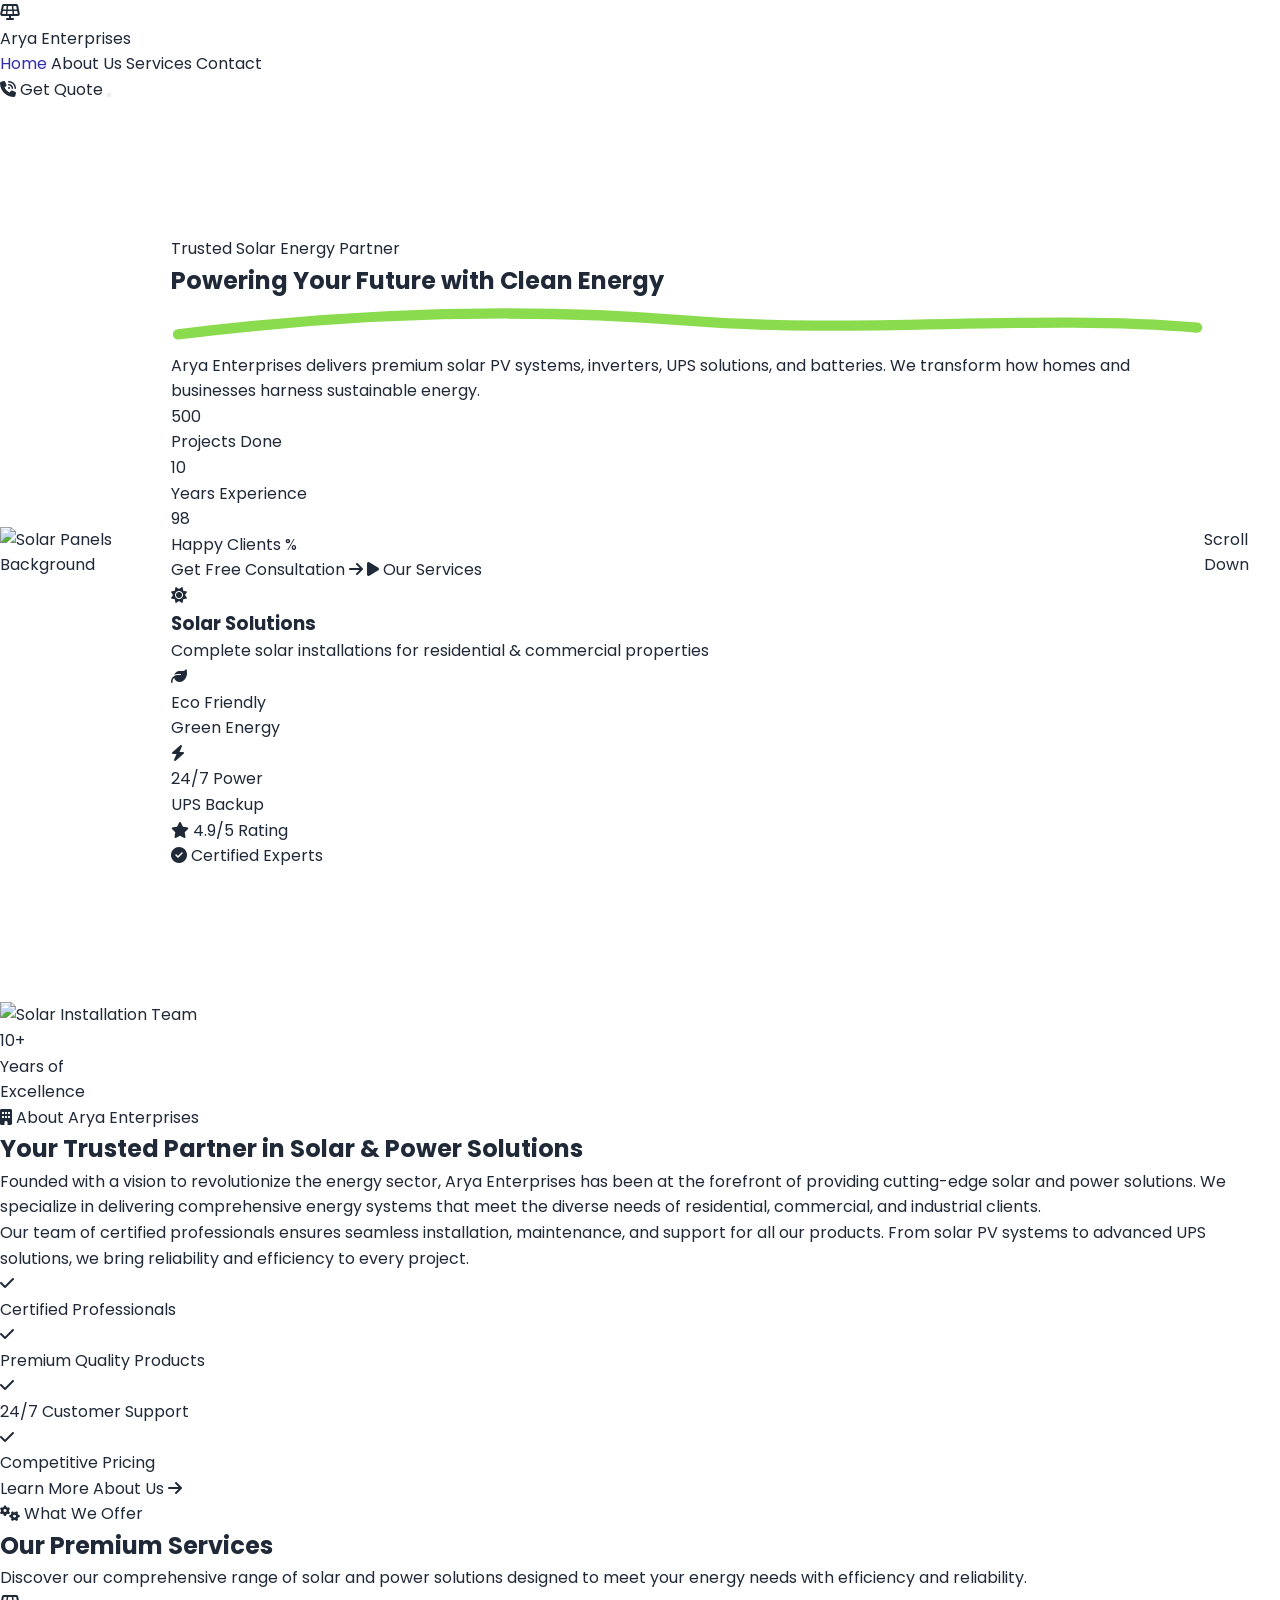
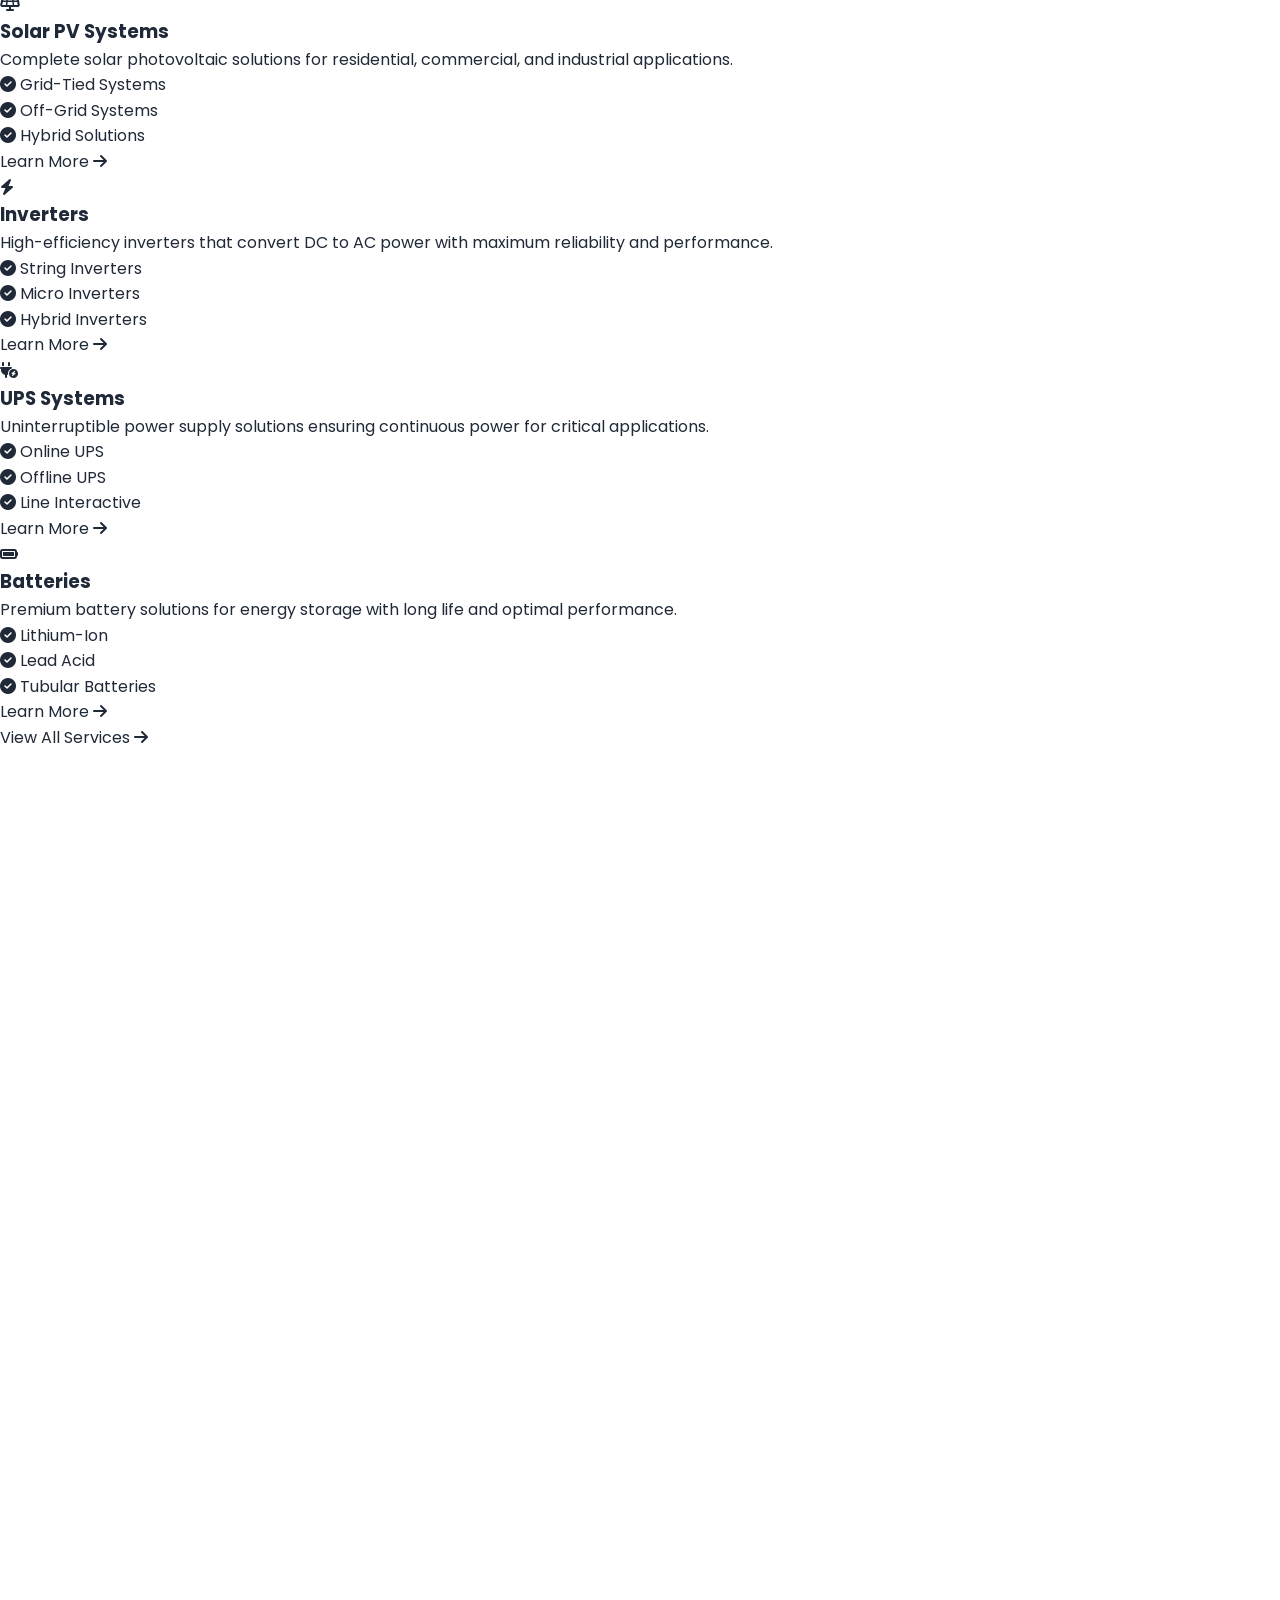
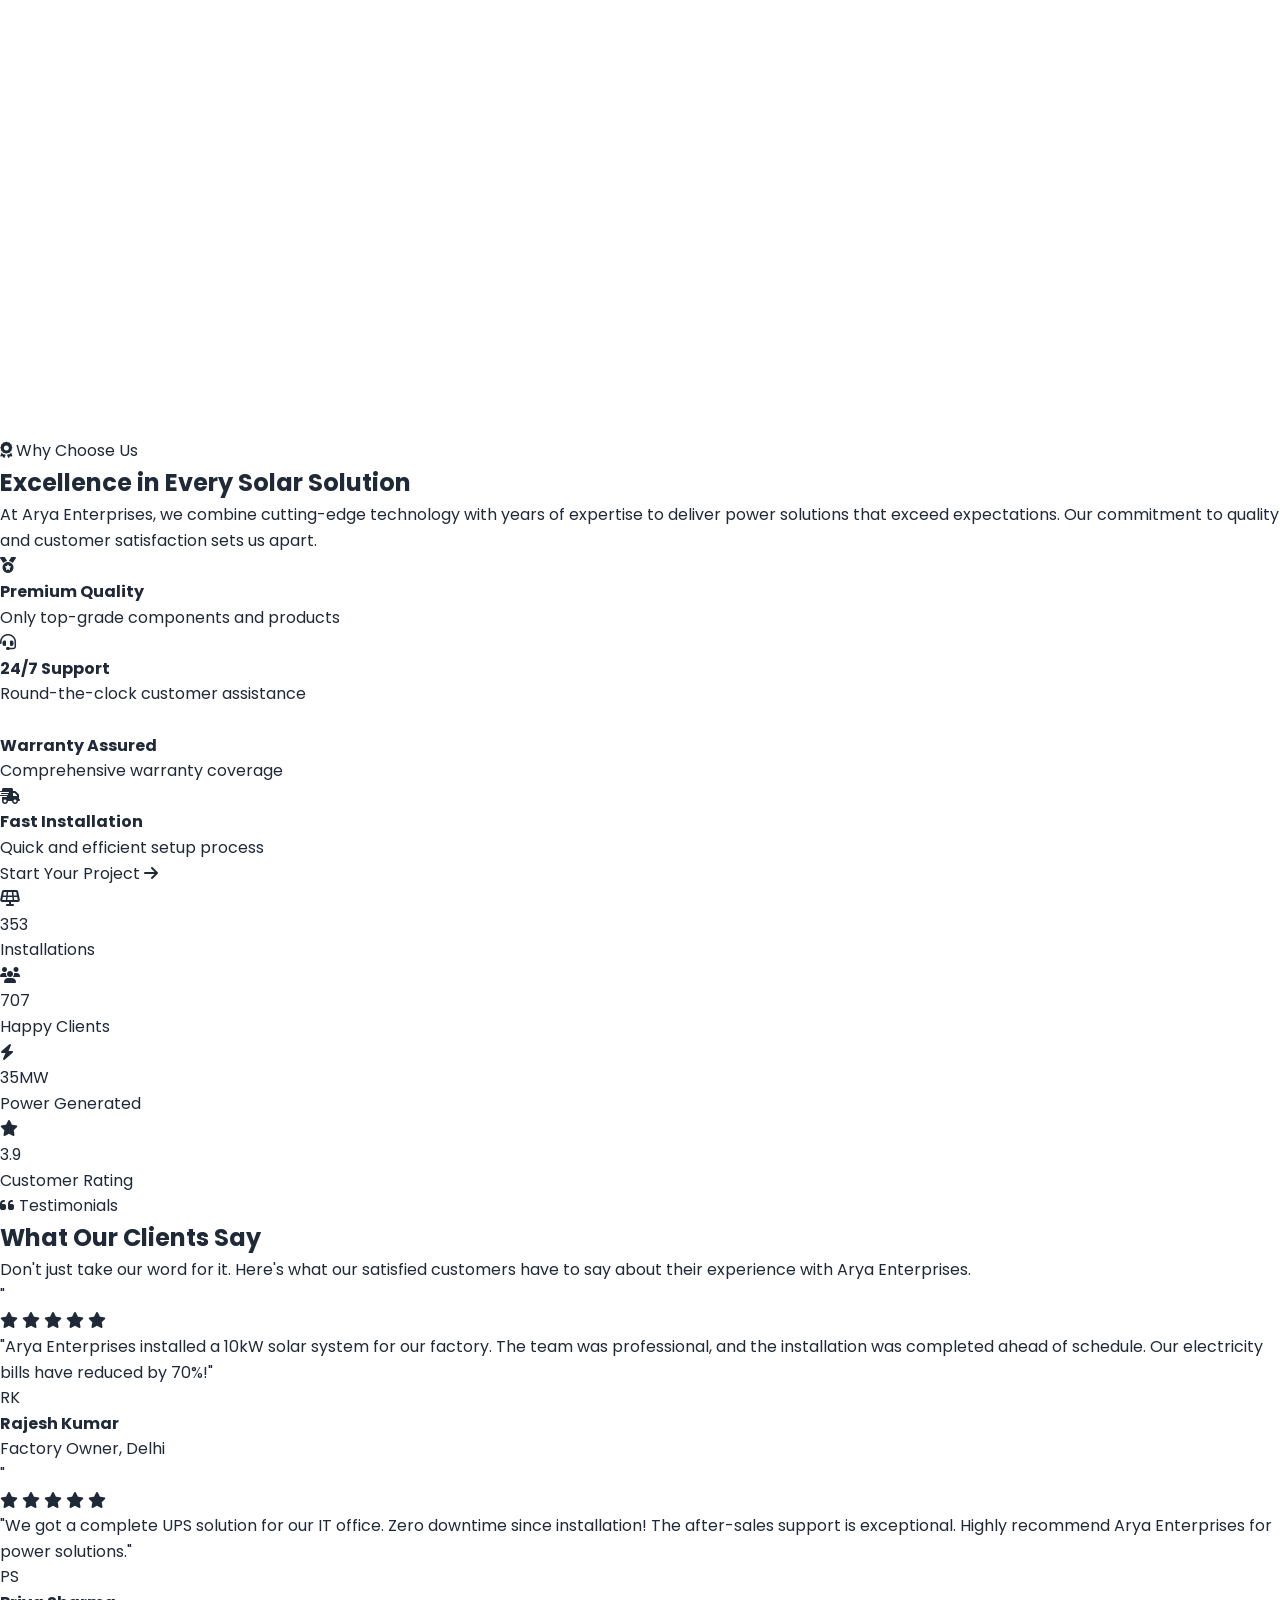
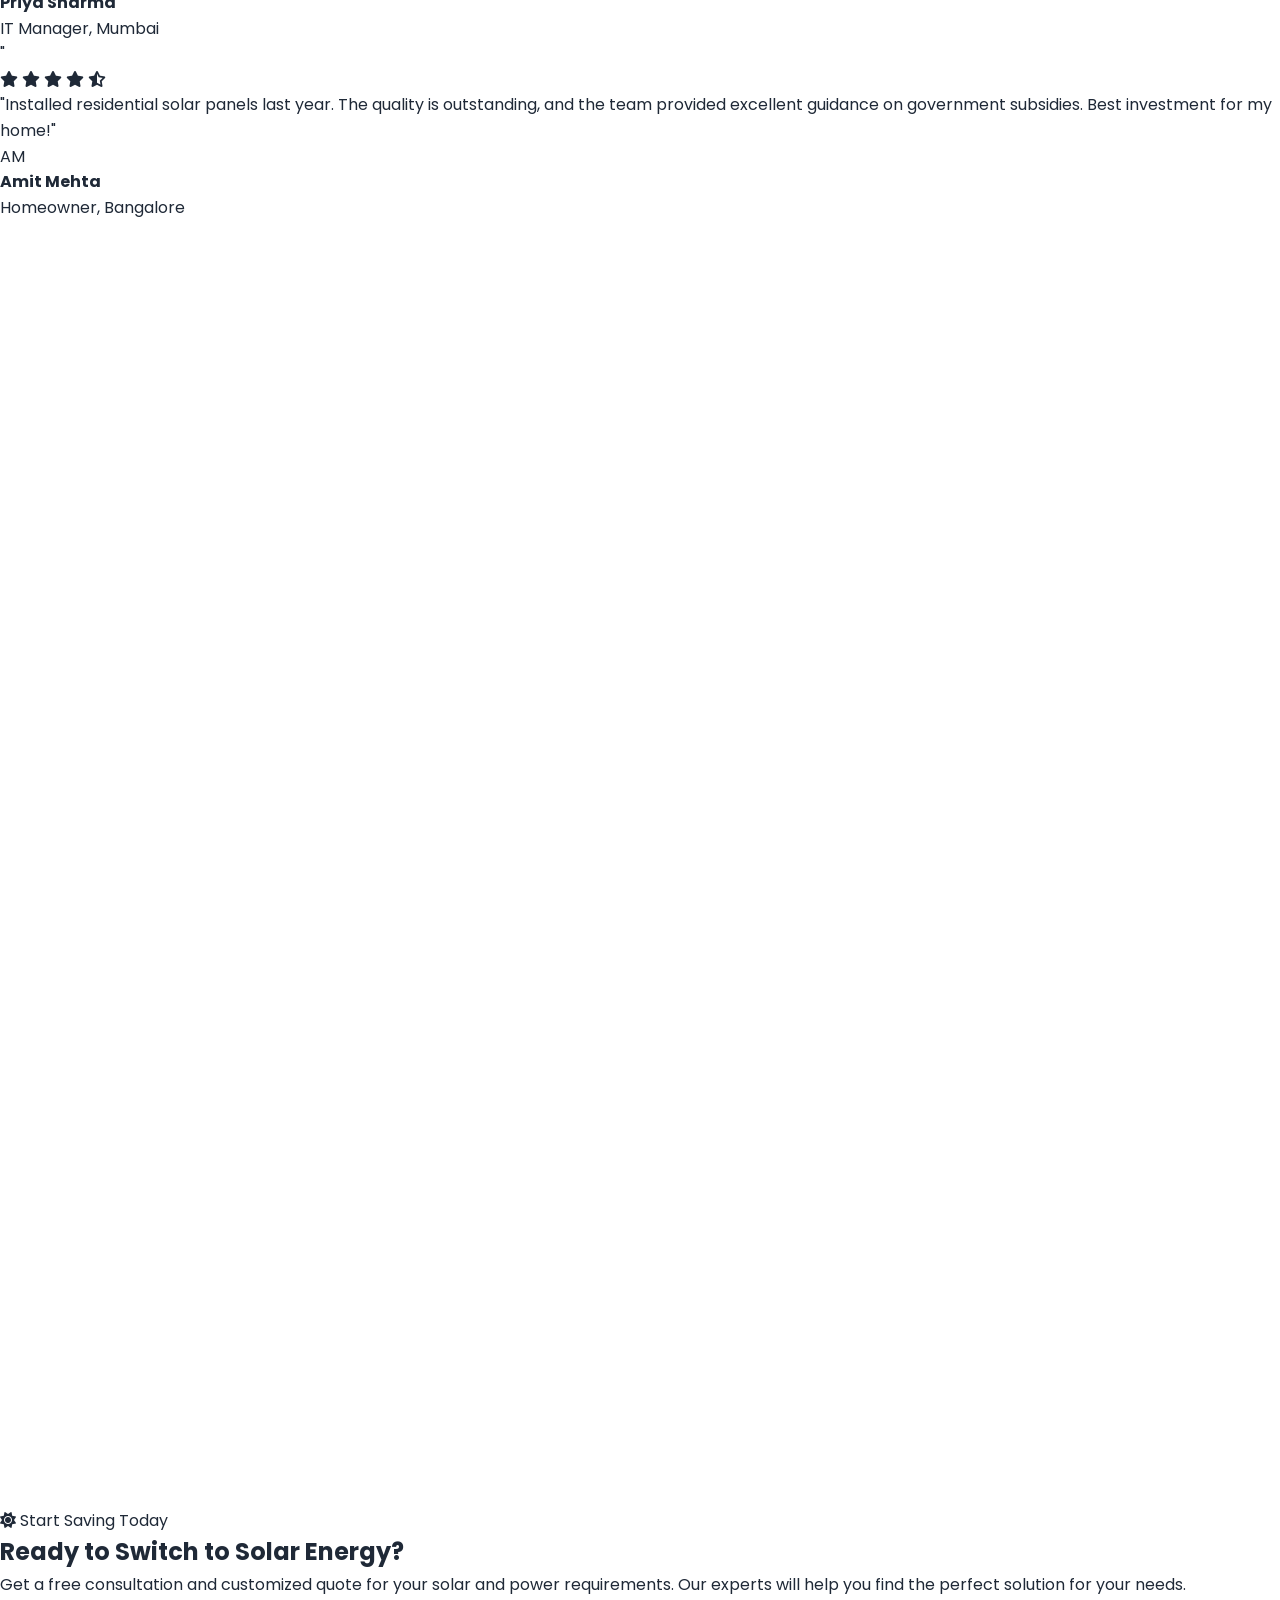
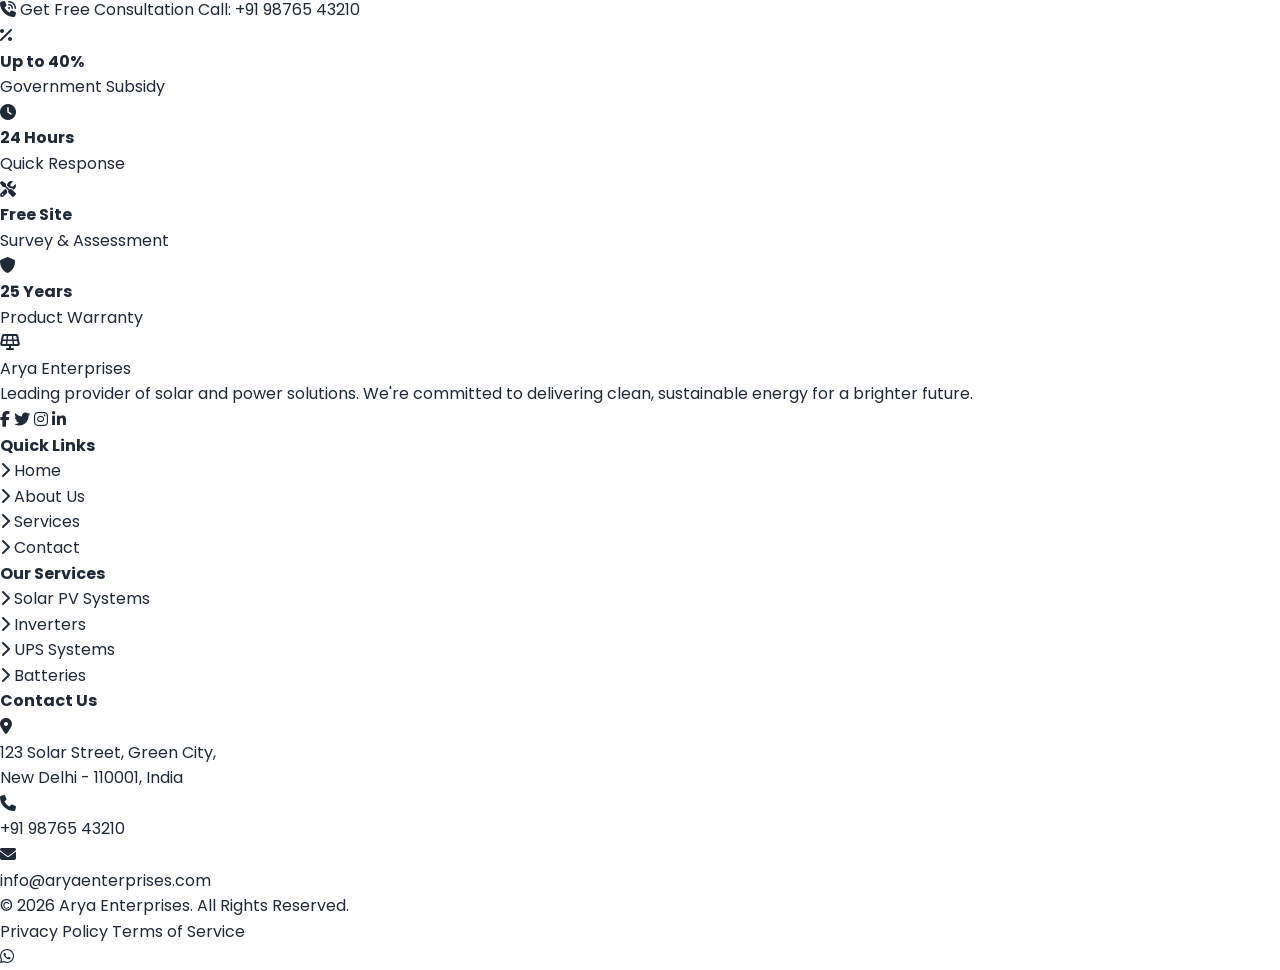
==== index.html @ efd7fea9 "first commit" ====
<!DOCTYPE html>
<html lang="en">
<head>
    <meta charset="UTF-8">
    <meta name="viewport" content="width=device-width, initial-scale=1.0">
    <meta name="description" content="Arya Enterprises - Leading provider of Solar PV Systems, Inverters, UPS Systems, and Batteries. Powering your future with clean energy solutions.">
    <meta name="keywords" content="Solar PV Systems, Inverters, UPS, Batteries, Solar Energy, Renewable Energy, Arya Enterprises">
    <meta name="author" content="Arya Enterprises">
    
    <title>Arya Enterprises | Solar & Power Solutions</title>
    
    <!-- Favicon -->
    <link rel="icon" type="image/png" href="data:image/svg+xml,<svg xmlns='http://www.w3.org/2000/svg' viewBox='0 0 100 100'><text y='.9em' font-size='90'>☀️</text></svg>">
    
    <!-- Google Fonts - Poppins -->
    <link rel="preconnect" href="https://fonts.googleapis.com">
    <link rel="preconnect" href="https://fonts.gstatic.com" crossorigin>
    <link href="https://fonts.googleapis.com/css2?family=Poppins:wght@300;400;500;600;700;800&display=swap" rel="stylesheet">
    
    <!-- Tailwind CSS CDN -->
    <script src="https://cdn.tailwindcss.com"></script>
    
    <!-- Tailwind Configuration -->
    <script>
        tailwind.config = {
            theme: {
                extend: {
                    colors: {
                        primary: {
                            DEFAULT: '#332cad',
                            dark: '#1b2779',
                            light: '#4a42c7'
                        },
                        secondary: {
                            DEFAULT: '#8adb4e',
                            dark: '#6bc235',
                            light: '#a5e872'
                        },
                        accent: {
                            DEFAULT: '#58a6cc',
                            dark: '#4089ad',
                            light: '#7bbfdf'
                        },
                        solar: {
                            yellow: '#fbbf24',
                            orange: '#f59e0b'
                        }
                    },
                    fontFamily: {
                        poppins: ['Poppins', 'sans-serif']
                    },
                    animation: {
                        'fade-in-up': 'fadeInUp 0.6s ease-out forwards',
                        'fade-in-down': 'fadeInDown 0.6s ease-out forwards',
                        'fade-in-left': 'fadeInLeft 0.6s ease-out forwards',
                        'fade-in-right': 'fadeInRight 0.6s ease-out forwards',
                        'pulse-slow': 'pulse 3s cubic-bezier(0.4, 0, 0.6, 1) infinite',
                        'float': 'float 3s ease-in-out infinite',
                        'glow': 'glow 2s ease-in-out infinite alternate'
                    }
                }
            }
        }
    </script>
    
    <!-- Font Awesome CDN -->
    <link rel="stylesheet" href="https://cdnjs.cloudflare.com/ajax/libs/font-awesome/6.5.1/css/all.min.css">
    
    <!-- Custom Styles -->
    <link rel="stylesheet" href="assets/css/style.css">
</head>
<body class="font-poppins bg-white text-gray-800 overflow-x-hidden">
    
    <!-- ========== PRELOADER ========== -->
    <div id="preloader" class="fixed inset-0 z-[9999] bg-white flex items-center justify-center transition-opacity duration-500">
        <div class="text-center">
            <div class="relative w-20 h-20 mx-auto mb-4">
                <div class="absolute inset-0 border-4 border-secondary/30 rounded-full"></div>
                <div class="absolute inset-0 border-4 border-primary border-t-transparent rounded-full animate-spin"></div>
                <i class="fa-solid fa-sun text-solar-yellow text-2xl absolute top-1/2 left-1/2 -translate-x-1/2 -translate-y-1/2 animate-pulse"></i>
            </div>
            <p class="text-primary font-semibold">Loading...</p>
        </div>
    </div>

    <!-- ========== NAVBAR ========== -->
    <nav id="navbar" class="fixed top-0 left-0 right-0 z-50 bg-white/95 backdrop-blur-md shadow-sm transition-all duration-300">
        <div class="max-w-7xl mx-auto px-4 sm:px-6 lg:px-8">
            <div class="flex items-center justify-between h-20">
                
                <!-- Logo -->
                <a href="index.html" class="flex items-center space-x-3 group">
                    <div class="relative w-12 h-12 bg-gradient-to-br from-primary via-accent to-secondary rounded-xl flex items-center justify-center transform group-hover:scale-105 transition-transform duration-300 shadow-lg">
                        <i class="fa-solid fa-solar-panel text-white text-xl"></i>
                        <div class="absolute -top-1 -right-1 w-4 h-4 bg-solar-yellow rounded-full animate-pulse"></div>
                    </div>
                    <div class="flex flex-col">
                        <span class="text-xl font-bold bg-gradient-to-r from-primary to-primary-dark bg-clip-text text-transparent">Arya</span>
                        <span class="text-xs font-medium text-accent -mt-1">Enterprises</span>
                    </div>
                </a>

                <!-- Desktop Menu -->
                <div class="hidden lg:flex items-center space-x-1">
                    <a href="index.html" class="nav-link active px-4 py-2 rounded-lg text-primary font-medium hover:bg-primary/5 transition-all duration-300 relative group">
                        Home
                        <span class="absolute bottom-0 left-1/2 -translate-x-1/2 w-1 h-1 bg-secondary rounded-full group-hover:w-8 transition-all duration-300"></span>
                    </a>
                    <a href="about.html" class="nav-link px-4 py-2 rounded-lg text-gray-600 font-medium hover:text-primary hover:bg-primary/5 transition-all duration-300 relative group">
                        About Us
                        <span class="absolute bottom-0 left-1/2 -translate-x-1/2 w-0 h-1 bg-secondary rounded-full group-hover:w-8 transition-all duration-300"></span>
                    </a>
                    <a href="services.html" class="nav-link px-4 py-2 rounded-lg text-gray-600 font-medium hover:text-primary hover:bg-primary/5 transition-all duration-300 relative group">
                        Services
                        <span class="absolute bottom-0 left-1/2 -translate-x-1/2 w-0 h-1 bg-secondary rounded-full group-hover:w-8 transition-all duration-300"></span>
                    </a>
                    <a href="contact.html" class="nav-link px-4 py-2 rounded-lg text-gray-600 font-medium hover:text-primary hover:bg-primary/5 transition-all duration-300 relative group">
                        Contact
                        <span class="absolute bottom-0 left-1/2 -translate-x-1/2 w-0 h-1 bg-secondary rounded-full group-hover:w-8 transition-all duration-300"></span>
                    </a>
                </div>

                <!-- CTA Button & Mobile Toggle -->
                <div class="flex items-center space-x-4">
                    <a href="contact.html" class="hidden sm:inline-flex items-center space-x-2 bg-gradient-to-r from-primary to-primary-dark text-white px-6 py-2.5 rounded-full font-medium hover:shadow-lg hover:shadow-primary/30 transform hover:-translate-y-0.5 transition-all duration-300">
                        <i class="fa-solid fa-phone-volume text-sm"></i>
                        <span>Get Quote</span>
                    </a>
                    
                    <!-- Mobile Menu Toggle -->
                    <button id="mobile-menu-btn" class="lg:hidden relative w-10 h-10 flex items-center justify-center rounded-lg bg-gray-100 hover:bg-primary/10 transition-colors duration-300" aria-label="Toggle Menu">
                        <div class="hamburger-icon w-6 h-5 flex flex-col justify-between">
                            <span class="w-full h-0.5 bg-primary rounded-full transform transition-all duration-300 origin-left"></span>
                            <span class="w-full h-0.5 bg-primary rounded-full transition-all duration-300"></span>
                            <span class="w-full h-0.5 bg-primary rounded-full transform transition-all duration-300 origin-left"></span>
                        </div>
                    </button>
                </div>
            </div>
        </div>

        <!-- Mobile Menu -->
        <div id="mobile-menu" class="lg:hidden hidden bg-white border-t border-gray-100 shadow-xl">
            <div class="max-w-7xl mx-auto px-4 py-6 space-y-2">
                <a href="index.html" class="flex items-center space-x-3 px-4 py-3 rounded-xl bg-primary/5 text-primary font-medium">
                    <i class="fa-solid fa-home w-5"></i>
                    <span>Home</span>
                </a>
                <a href="about.html" class="flex items-center space-x-3 px-4 py-3 rounded-xl text-gray-600 hover:bg-primary/5 hover:text-primary transition-colors duration-300">
                    <i class="fa-solid fa-building w-5"></i>
                    <span>About Us</span>
                </a>
                <a href="services.html" class="flex items-center space-x-3 px-4 py-3 rounded-xl text-gray-600 hover:bg-primary/5 hover:text-primary transition-colors duration-300">
                    <i class="fa-solid fa-cogs w-5"></i>
                    <span>Services</span>
                </a>
                <a href="contact.html" class="flex items-center space-x-3 px-4 py-3 rounded-xl text-gray-600 hover:bg-primary/5 hover:text-primary transition-colors duration-300">
                    <i class="fa-solid fa-envelope w-5"></i>
                    <span>Contact</span>
                </a>
                <div class="pt-4 border-t border-gray-100">
                    <a href="contact.html" class="flex items-center justify-center space-x-2 bg-gradient-to-r from-primary to-primary-dark text-white px-6 py-3 rounded-xl font-medium w-full">
                        <i class="fa-solid fa-phone-volume"></i>
                        <span>Get Free Quote</span>
                    </a>
                </div>
            </div>
        </div>
    </nav>

    <!-- ========== HERO SECTION ========== -->
    <section id="hero" class="relative min-h-screen flex items-center pt-20 overflow-hidden">
        <!-- Background Image with Overlay -->
        <div class="absolute inset-0 z-0">
            <img src="https://images.unsplash.com/photo-1509391366360-2e959784a276?ixlib=rb-4.0.3&auto=format&fit=crop&w=1920&q=80" 
                 alt="Solar Panels Background" 
                 class="w-full h-full object-cover">
            <div class="absolute inset-0 bg-gradient-to-r from-primary-dark/95 via-primary/85 to-transparent"></div>
            <div class="absolute inset-0 bg-gradient-to-t from-black/30 via-transparent to-transparent"></div>
        </div>

        <!-- Animated Particles -->
        <div class="absolute inset-0 z-0 overflow-hidden">
            <div class="particle particle-1"></div>
            <div class="particle particle-2"></div>
            <div class="particle particle-3"></div>
            <div class="particle particle-4"></div>
            <div class="particle particle-5"></div>
        </div>

        <!-- Content -->
        <div class="relative z-10 max-w-7xl mx-auto px-4 sm:px-6 lg:px-8 py-20">
            <div class="grid lg:grid-cols-2 gap-12 items-center">
                
                <!-- Left Content -->
                <div class="text-white space-y-8" data-animate="fade-in-left">
                    <div class="inline-flex items-center space-x-2 bg-white/10 backdrop-blur-sm border border-white/20 rounded-full px-4 py-2">
                        <span class="w-2 h-2 bg-secondary rounded-full animate-pulse"></span>
                        <span class="text-sm font-medium">Trusted Solar Energy Partner</span>
                    </div>
                    
                    <h1 class="text-4xl sm:text-5xl lg:text-6xl font-bold leading-tight">
                        Powering Your Future with
                        <span class="relative">
                            <span class="bg-gradient-to-r from-secondary to-solar-yellow bg-clip-text text-transparent">Clean Energy</span>
                            <svg class="absolute -bottom-2 left-0 w-full" viewBox="0 0 300 12" fill="none">
                                <path d="M2 10C50 4 100 2 150 6C200 10 250 4 298 8" stroke="#8adb4e" stroke-width="3" stroke-linecap="round"/>
                            </svg>
                        </span>
                    </h1>
                    
                    <p class="text-lg sm:text-xl text-gray-200 max-w-xl leading-relaxed">
                        Arya Enterprises delivers premium solar PV systems, inverters, UPS solutions, and batteries. We transform how homes and businesses harness sustainable energy.
                    </p>
                    
                    <!-- Stats -->
                    <div class="flex flex-wrap gap-8 py-4">
                        <div class="text-center">
                            <div class="text-3xl sm:text-4xl font-bold text-secondary" data-counter="500">0</div>
                            <div class="text-sm text-gray-300">Projects Done</div>
                        </div>
                        <div class="text-center">
                            <div class="text-3xl sm:text-4xl font-bold text-solar-yellow" data-counter="10">0</div>
                            <div class="text-sm text-gray-300">Years Experience</div>
                        </div>
                        <div class="text-center">
                            <div class="text-3xl sm:text-4xl font-bold text-accent-light" data-counter="98">0</div>
                            <div class="text-sm text-gray-300">Happy Clients %</div>
                        </div>
                    </div>
                    
                    <!-- CTA Buttons -->
                    <div class="flex flex-wrap gap-4">
                        <a href="contact.html" class="group inline-flex items-center space-x-3 bg-gradient-to-r from-secondary to-secondary-dark text-white px-8 py-4 rounded-full font-semibold hover:shadow-xl hover:shadow-secondary/30 transform hover:-translate-y-1 transition-all duration-300">
                            <span>Get Free Consultation</span>
                            <i class="fa-solid fa-arrow-right group-hover:translate-x-1 transition-transform duration-300"></i>
                        </a>
                        <a href="services.html" class="inline-flex items-center space-x-3 bg-white/10 backdrop-blur-sm border border-white/30 text-white px-8 py-4 rounded-full font-semibold hover:bg-white/20 transition-all duration-300">
                            <i class="fa-solid fa-play"></i>
                            <span>Our Services</span>
                        </a>
                    </div>
                </div>

                <!-- Right Content - Floating Cards -->
                <div class="hidden lg:block relative" data-animate="fade-in-right">
                    <div class="relative w-full h-[500px]">
                        <!-- Main Card -->
                        <div class="absolute top-1/2 left-1/2 -translate-x-1/2 -translate-y-1/2 w-72 bg-white/10 backdrop-blur-lg border border-white/20 rounded-3xl p-6 transform hover:scale-105 transition-transform duration-500 animate-float">
                            <div class="w-16 h-16 bg-gradient-to-br from-solar-yellow to-solar-orange rounded-2xl flex items-center justify-center mb-4 shadow-lg">
                                <i class="fa-solid fa-sun text-white text-2xl"></i>
                            </div>
                            <h3 class="text-white text-xl font-bold mb-2">Solar Solutions</h3>
                            <p class="text-gray-300 text-sm">Complete solar installations for residential & commercial properties</p>
                        </div>

                        <!-- Floating Element 1 -->
                        <div class="absolute top-10 right-0 bg-white rounded-2xl shadow-xl p-4 transform hover:scale-110 transition-transform duration-300" style="animation: float 4s ease-in-out infinite 0.5s;">
                            <div class="flex items-center space-x-3">
                                <div class="w-12 h-12 bg-secondary/10 rounded-xl flex items-center justify-center">
                                    <i class="fa-solid fa-leaf text-secondary text-xl"></i>
                                </div>
                                <div>
                                    <div class="text-sm font-bold text-gray-800">Eco Friendly</div>
                                    <div class="text-xs text-gray-500">Green Energy</div>
                                </div>
                            </div>
                        </div>

                        <!-- Floating Element 2 -->
                        <div class="absolute bottom-20 left-0 bg-white rounded-2xl shadow-xl p-4 transform hover:scale-110 transition-transform duration-300" style="animation: float 4s ease-in-out infinite 1s;">
                            <div class="flex items-center space-x-3">
                                <div class="w-12 h-12 bg-primary/10 rounded-xl flex items-center justify-center">
                                    <i class="fa-solid fa-bolt text-primary text-xl"></i>
                                </div>
                                <div>
                                    <div class="text-sm font-bold text-gray-800">24/7 Power</div>
                                    <div class="text-xs text-gray-500">UPS Backup</div>
                                </div>
                            </div>
                        </div>

                        <!-- Floating Element 3 -->
                        <div class="absolute top-32 left-10 bg-gradient-to-br from-accent to-accent-dark rounded-2xl shadow-xl p-4 text-white transform hover:scale-110 transition-transform duration-300" style="animation: float 4s ease-in-out infinite 1.5s;">
                            <div class="flex items-center space-x-2">
                                <i class="fa-solid fa-star text-solar-yellow"></i>
                                <span class="font-bold">4.9/5</span>
                                <span class="text-sm opacity-80">Rating</span>
                            </div>
                        </div>

                        <!-- Floating Element 4 -->
                        <div class="absolute bottom-10 right-10 bg-gradient-to-br from-primary to-primary-dark rounded-2xl shadow-xl p-4 text-white transform hover:scale-110 transition-transform duration-300" style="animation: float 4s ease-in-out infinite 2s;">
                            <div class="flex items-center space-x-2">
                                <i class="fa-solid fa-check-circle text-secondary"></i>
                                <span class="font-semibold text-sm">Certified Experts</span>
                            </div>
                        </div>
                    </div>
                </div>
            </div>
        </div>

        <!-- Scroll Indicator -->
        <div class="absolute bottom-8 left-1/2 -translate-x-1/2 z-10">
            <a href="#about-intro" class="flex flex-col items-center space-y-2 text-white/70 hover:text-white transition-colors duration-300">
                <span class="text-sm font-medium">Scroll Down</span>
                <div class="w-6 h-10 border-2 border-white/30 rounded-full flex justify-center pt-2">
                    <div class="w-1.5 h-3 bg-white rounded-full animate-bounce"></div>
                </div>
            </a>
        </div>
    </section>

    <!-- ========== ABOUT INTRO SECTION ========== -->
    <section id="about-intro" class="py-20 lg:py-32 bg-gradient-to-b from-gray-50 to-white relative overflow-hidden">
        <!-- Background Decoration -->
        <div class="absolute top-0 right-0 w-96 h-96 bg-secondary/5 rounded-full blur-3xl"></div>
        <div class="absolute bottom-0 left-0 w-96 h-96 bg-primary/5 rounded-full blur-3xl"></div>

        <div class="max-w-7xl mx-auto px-4 sm:px-6 lg:px-8 relative z-10">
            <div class="grid lg:grid-cols-2 gap-12 lg:gap-20 items-center">
                
                <!-- Left - Image -->
                <div class="relative" data-animate="fade-in-left">
                    <div class="relative rounded-3xl overflow-hidden shadow-2xl">
                        <img src="https://images.unsplash.com/photo-1497440001374-f26997328c1b?ixlib=rb-4.0.3&auto=format&fit=crop&w=800&q=80" 
                             alt="Solar Installation Team" 
                             class="w-full h-[400px] lg:h-[500px] object-cover">
                        <div class="absolute inset-0 bg-gradient-to-t from-primary-dark/50 to-transparent"></div>
                    </div>
                    
                    <!-- Experience Badge -->
                    <div class="absolute -bottom-6 -right-6 lg:bottom-10 lg:-right-10 bg-white rounded-2xl shadow-xl p-6 transform hover:scale-105 transition-transform duration-300">
                        <div class="text-center">
                            <div class="text-4xl lg:text-5xl font-bold bg-gradient-to-r from-primary to-accent bg-clip-text text-transparent">10+</div>
                            <div class="text-sm text-gray-600 font-medium">Years of<br>Excellence</div>
                        </div>
                    </div>

                    <!-- Decorative Element -->
                    <div class="absolute -top-6 -left-6 w-24 h-24 bg-secondary/20 rounded-2xl -z-10"></div>
                </div>

                <!-- Right - Content -->
                <div class="space-y-6" data-animate="fade-in-right">
                    <div class="inline-flex items-center space-x-2 bg-primary/10 rounded-full px-4 py-2">
                        <i class="fa-solid fa-building text-primary text-sm"></i>
                        <span class="text-primary font-semibold text-sm">About Arya Enterprises</span>
                    </div>

                    <h2 class="text-3xl sm:text-4xl lg:text-5xl font-bold text-gray-900 leading-tight">
                        Your Trusted Partner in 
                        <span class="text-primary">Solar & Power</span> Solutions
                    </h2>

                    <p class="text-lg text-gray-600 leading-relaxed">
                        Founded with a vision to revolutionize the energy sector, Arya Enterprises has been at the forefront of providing cutting-edge solar and power solutions. We specialize in delivering comprehensive energy systems that meet the diverse needs of residential, commercial, and industrial clients.
                    </p>

                    <p class="text-gray-600 leading-relaxed">
                        Our team of certified professionals ensures seamless installation, maintenance, and support for all our products. From solar PV systems to advanced UPS solutions, we bring reliability and efficiency to every project.
                    </p>

                    <!-- Features List -->
                    <div class="grid sm:grid-cols-2 gap-4 py-4">
                        <div class="flex items-center space-x-3">
                            <div class="w-10 h-10 bg-secondary/10 rounded-lg flex items-center justify-center flex-shrink-0">
                                <i class="fa-solid fa-check text-secondary"></i>
                            </div>
                            <span class="text-gray-700 font-medium">Certified Professionals</span>
                        </div>
                        <div class="flex items-center space-x-3">
                            <div class="w-10 h-10 bg-secondary/10 rounded-lg flex items-center justify-center flex-shrink-0">
                                <i class="fa-solid fa-check text-secondary"></i>
                            </div>
                            <span class="text-gray-700 font-medium">Premium Quality Products</span>
                        </div>
                        <div class="flex items-center space-x-3">
                            <div class="w-10 h-10 bg-secondary/10 rounded-lg flex items-center justify-center flex-shrink-0">
                                <i class="fa-solid fa-check text-secondary"></i>
                            </div>
                            <span class="text-gray-700 font-medium">24/7 Customer Support</span>
                        </div>
                        <div class="flex items-center space-x-3">
                            <div class="w-10 h-10 bg-secondary/10 rounded-lg flex items-center justify-center flex-shrink-0">
                                <i class="fa-solid fa-check text-secondary"></i>
                            </div>
                            <span class="text-gray-700 font-medium">Competitive Pricing</span>
                        </div>
                    </div>

                    <a href="about.html" class="inline-flex items-center space-x-2 text-primary font-semibold hover:text-primary-dark transition-colors duration-300 group">
                        <span>Learn More About Us</span>
                        <i class="fa-solid fa-arrow-right group-hover:translate-x-2 transition-transform duration-300"></i>
                    </a>
                </div>
            </div>
        </div>
    </section>

    <!-- ========== SERVICES SECTION ========== -->
    <section id="services" class="py-20 lg:py-32 bg-white relative overflow-hidden">
        <!-- Background Pattern -->
        <div class="absolute inset-0 opacity-5">
            <!-- <div class="absolute inset-0" style="background-image: url('data:image/svg+xml,<svg width=\"60\" height=\"60\" viewBox=\"0 0 60 60\" xmlns=\"http://www.w3.org/2000/svg\"><g fill=\"none\" fill-rule=\"evenodd\"><g fill=\"%23332cad\" fill-opacity=\"0.4\"><path d=\"M36 34v-4h-2v4h-4v2h4v4h2v-4h4v-2h-4zm0-30V0h-2v4h-4v2h4v4h2V6h4V4h-4zM6 34v-4H4v4H0v2h4v4h2v-4h4v-2H6zM6 4V0H4v4H0v2h4v4h2V6h4V4H6z\"/></g></g></svg>');"></div> -->
        </div>

        <div class="max-w-7xl mx-auto px-4 sm:px-6 lg:px-8 relative z-10">
            <!-- Section Header -->
            <div class="text-center max-w-3xl mx-auto mb-16" data-animate="fade-in-up">
                <div class="inline-flex items-center space-x-2 bg-accent/10 rounded-full px-4 py-2 mb-6">
                    <i class="fa-solid fa-cogs text-accent text-sm"></i>
                    <span class="text-accent font-semibold text-sm">What We Offer</span>
                </div>
                <h2 class="text-3xl sm:text-4xl lg:text-5xl font-bold text-gray-900 mb-6">
                    Our Premium <span class="text-primary">Services</span>
                </h2>
                <p class="text-lg text-gray-600">
                    Discover our comprehensive range of solar and power solutions designed to meet your energy needs with efficiency and reliability.
                </p>
            </div>

            <!-- Services Grid -->
            <div class="grid sm:grid-cols-2 lg:grid-cols-4 gap-8">
                
                <!-- Service Card 1 - Solar PV Systems -->
                <div class="service-card group bg-white rounded-3xl shadow-lg hover:shadow-2xl p-8 border border-gray-100 hover:border-primary/20 transition-all duration-500 relative overflow-hidden" data-animate="fade-in-up" data-delay="100">
                    <div class="absolute top-0 right-0 w-32 h-32 bg-gradient-to-br from-solar-yellow/20 to-solar-orange/10 rounded-full blur-2xl opacity-0 group-hover:opacity-100 transition-opacity duration-500 -translate-y-1/2 translate-x-1/2"></div>
                    
                    <div class="relative">
                        <div class="w-16 h-16 bg-gradient-to-br from-solar-yellow to-solar-orange rounded-2xl flex items-center justify-center mb-6 shadow-lg group-hover:scale-110 group-hover:rotate-3 transition-transform duration-300">
                            <i class="fa-solid fa-solar-panel text-white text-2xl"></i>
                        </div>
                        
                        <h3 class="text-xl font-bold text-gray-900 mb-3 group-hover:text-primary transition-colors duration-300">Solar PV Systems</h3>
                        
                        <p class="text-gray-600 mb-6 leading-relaxed">
                            Complete solar photovoltaic solutions for residential, commercial, and industrial applications.
                        </p>
                        
                        <ul class="space-y-2 mb-6">
                            <li class="flex items-center space-x-2 text-sm text-gray-600">
                                <i class="fa-solid fa-circle-check text-secondary"></i>
                                <span>Grid-Tied Systems</span>
                            </li>
                            <li class="flex items-center space-x-2 text-sm text-gray-600">
                                <i class="fa-solid fa-circle-check text-secondary"></i>
                                <span>Off-Grid Systems</span>
                            </li>
                            <li class="flex items-center space-x-2 text-sm text-gray-600">
                                <i class="fa-solid fa-circle-check text-secondary"></i>
                                <span>Hybrid Solutions</span>
                            </li>
                        </ul>

                        <a href="services.html" class="inline-flex items-center space-x-2 text-primary font-semibold group/link">
                            <span>Learn More</span>
                            <i class="fa-solid fa-arrow-right text-sm group-hover/link:translate-x-1 transition-transform duration-300"></i>
                        </a>
                    </div>
                </div>

                <!-- Service Card 2 - Inverters -->
                <div class="service-card group bg-white rounded-3xl shadow-lg hover:shadow-2xl p-8 border border-gray-100 hover:border-primary/20 transition-all duration-500 relative overflow-hidden" data-animate="fade-in-up" data-delay="200">
                    <div class="absolute top-0 right-0 w-32 h-32 bg-gradient-to-br from-primary/20 to-accent/10 rounded-full blur-2xl opacity-0 group-hover:opacity-100 transition-opacity duration-500 -translate-y-1/2 translate-x-1/2"></div>
                    
                    <div class="relative">
                        <div class="w-16 h-16 bg-gradient-to-br from-primary to-primary-dark rounded-2xl flex items-center justify-center mb-6 shadow-lg group-hover:scale-110 group-hover:rotate-3 transition-transform duration-300">
                            <i class="fa-solid fa-bolt text-white text-2xl"></i>
                        </div>
                        
                        <h3 class="text-xl font-bold text-gray-900 mb-3 group-hover:text-primary transition-colors duration-300">Inverters</h3>
                        
                        <p class="text-gray-600 mb-6 leading-relaxed">
                            High-efficiency inverters that convert DC to AC power with maximum reliability and performance.
                        </p>
                        
                        <ul class="space-y-2 mb-6">
                            <li class="flex items-center space-x-2 text-sm text-gray-600">
                                <i class="fa-solid fa-circle-check text-secondary"></i>
                                <span>String Inverters</span>
                            </li>
                            <li class="flex items-center space-x-2 text-sm text-gray-600">
                                <i class="fa-solid fa-circle-check text-secondary"></i>
                                <span>Micro Inverters</span>
                            </li>
                            <li class="flex items-center space-x-2 text-sm text-gray-600">
                                <i class="fa-solid fa-circle-check text-secondary"></i>
                                <span>Hybrid Inverters</span>
                            </li>
                        </ul>

                        <a href="services.html" class="inline-flex items-center space-x-2 text-primary font-semibold group/link">
                            <span>Learn More</span>
                            <i class="fa-solid fa-arrow-right text-sm group-hover/link:translate-x-1 transition-transform duration-300"></i>
                        </a>
                    </div>
                </div>

                <!-- Service Card 3 - UPS Systems -->
                <div class="service-card group bg-white rounded-3xl shadow-lg hover:shadow-2xl p-8 border border-gray-100 hover:border-primary/20 transition-all duration-500 relative overflow-hidden" data-animate="fade-in-up" data-delay="300">
                    <div class="absolute top-0 right-0 w-32 h-32 bg-gradient-to-br from-secondary/20 to-secondary-dark/10 rounded-full blur-2xl opacity-0 group-hover:opacity-100 transition-opacity duration-500 -translate-y-1/2 translate-x-1/2"></div>
                    
                    <div class="relative">
                        <div class="w-16 h-16 bg-gradient-to-br from-secondary to-secondary-dark rounded-2xl flex items-center justify-center mb-6 shadow-lg group-hover:scale-110 group-hover:rotate-3 transition-transform duration-300">
                            <i class="fa-solid fa-plug-circle-bolt text-white text-2xl"></i>
                        </div>
                        
                        <h3 class="text-xl font-bold text-gray-900 mb-3 group-hover:text-primary transition-colors duration-300">UPS Systems</h3>
                        
                        <p class="text-gray-600 mb-6 leading-relaxed">
                            Uninterruptible power supply solutions ensuring continuous power for critical applications.
                        </p>
                        
                        <ul class="space-y-2 mb-6">
                            <li class="flex items-center space-x-2 text-sm text-gray-600">
                                <i class="fa-solid fa-circle-check text-secondary"></i>
                                <span>Online UPS</span>
                            </li>
                            <li class="flex items-center space-x-2 text-sm text-gray-600">
                                <i class="fa-solid fa-circle-check text-secondary"></i>
                                <span>Offline UPS</span>
                            </li>
                            <li class="flex items-center space-x-2 text-sm text-gray-600">
                                <i class="fa-solid fa-circle-check text-secondary"></i>
                                <span>Line Interactive</span>
                            </li>
                        </ul>

                        <a href="services.html" class="inline-flex items-center space-x-2 text-primary font-semibold group/link">
                            <span>Learn More</span>
                            <i class="fa-solid fa-arrow-right text-sm group-hover/link:translate-x-1 transition-transform duration-300"></i>
                        </a>
                    </div>
                </div>

                <!-- Service Card 4 - Batteries -->
                <div class="service-card group bg-white rounded-3xl shadow-lg hover:shadow-2xl p-8 border border-gray-100 hover:border-primary/20 transition-all duration-500 relative overflow-hidden" data-animate="fade-in-up" data-delay="400">
                    <div class="absolute top-0 right-0 w-32 h-32 bg-gradient-to-br from-accent/20 to-accent-dark/10 rounded-full blur-2xl opacity-0 group-hover:opacity-100 transition-opacity duration-500 -translate-y-1/2 translate-x-1/2"></div>
                    
                    <div class="relative">
                        <div class="w-16 h-16 bg-gradient-to-br from-accent to-accent-dark rounded-2xl flex items-center justify-center mb-6 shadow-lg group-hover:scale-110 group-hover:rotate-3 transition-transform duration-300">
                            <i class="fa-solid fa-battery-full text-white text-2xl"></i>
                        </div>
                        
                        <h3 class="text-xl font-bold text-gray-900 mb-3 group-hover:text-primary transition-colors duration-300">Batteries</h3>
                        
                        <p class="text-gray-600 mb-6 leading-relaxed">
                            Premium battery solutions for energy storage with long life and optimal performance.
                        </p>
                        
                        <ul class="space-y-2 mb-6">
                            <li class="flex items-center space-x-2 text-sm text-gray-600">
                                <i class="fa-solid fa-circle-check text-secondary"></i>
                                <span>Lithium-Ion</span>
                            </li>
                            <li class="flex items-center space-x-2 text-sm text-gray-600">
                                <i class="fa-solid fa-circle-check text-secondary"></i>
                                <span>Lead Acid</span>
                            </li>
                            <li class="flex items-center space-x-2 text-sm text-gray-600">
                                <i class="fa-solid fa-circle-check text-secondary"></i>
                                <span>Tubular Batteries</span>
                            </li>
                        </ul>

                        <a href="services.html" class="inline-flex items-center space-x-2 text-primary font-semibold group/link">
                            <span>Learn More</span>
                            <i class="fa-solid fa-arrow-right text-sm group-hover/link:translate-x-1 transition-transform duration-300"></i>
                        </a>
                    </div>
                </div>
            </div>

            <!-- View All Services CTA -->
            <div class="text-center mt-12" data-animate="fade-in-up">
                <a href="services.html" class="inline-flex items-center space-x-3 bg-gradient-to-r from-primary to-primary-dark text-white px-8 py-4 rounded-full font-semibold hover:shadow-xl hover:shadow-primary/30 transform hover:-translate-y-1 transition-all duration-300">
                    <span>View All Services</span>
                    <i class="fa-solid fa-arrow-right"></i>
                </a>
            </div>
        </div>
    </section>

    <!-- ========== WHY CHOOSE US SECTION ========== -->
    <section id="why-choose-us" class="py-20 lg:py-32 bg-gradient-to-br from-primary-dark via-primary to-accent relative overflow-hidden">
        <!-- Background Elements -->
        <div class="absolute inset-0 opacity-10">
            <div class="absolute top-20 left-10 w-64 h-64 bg-white rounded-full blur-3xl"></div>
            <div class="absolute bottom-20 right-10 w-96 h-96 bg-secondary rounded-full blur-3xl"></div>
        </div>

        <!-- Animated Lines -->
        <div class="absolute inset-0 overflow-hidden opacity-20">
            <svg class="absolute top-0 left-0 w-full h-full" viewBox="0 0 100 100" preserveAspectRatio="none">
                <path d="M0,50 Q25,30 50,50 T100,50" stroke="white" stroke-width="0.5" fill="none" class="animate-pulse"/>
                <path d="M0,60 Q25,40 50,60 T100,60" stroke="white" stroke-width="0.3" fill="none" class="animate-pulse"/>
            </svg>
        </div>

        <div class="max-w-7xl mx-auto px-4 sm:px-6 lg:px-8 relative z-10">
            <div class="grid lg:grid-cols-2 gap-12 lg:gap-20 items-center">
                
                <!-- Left Content -->
                <div class="text-white space-y-8" data-animate="fade-in-left">
                    <div class="inline-flex items-center space-x-2 bg-white/10 backdrop-blur-sm border border-white/20 rounded-full px-4 py-2">
                        <i class="fa-solid fa-award text-solar-yellow text-sm"></i>
                        <span class="font-semibold text-sm">Why Choose Us</span>
                    </div>

                    <h2 class="text-3xl sm:text-4xl lg:text-5xl font-bold leading-tight">
                        Excellence in Every
                        <span class="text-secondary"> Solar Solution</span>
                    </h2>

                    <p class="text-lg text-gray-200 leading-relaxed">
                        At Arya Enterprises, we combine cutting-edge technology with years of expertise to deliver power solutions that exceed expectations. Our commitment to quality and customer satisfaction sets us apart.
                    </p>

                    <!-- Features Grid -->
                    <div class="grid sm:grid-cols-2 gap-6">
                        <div class="flex items-start space-x-4">
                            <div class="w-12 h-12 bg-secondary/20 rounded-xl flex items-center justify-center flex-shrink-0">
                                <i class="fa-solid fa-medal text-secondary text-xl"></i>
                            </div>
                            <div>
                                <h4 class="font-bold text-lg mb-1">Premium Quality</h4>
                                <p class="text-gray-300 text-sm">Only top-grade components and products</p>
                            </div>
                        </div>

                        <div class="flex items-start space-x-4">
                            <div class="w-12 h-12 bg-solar-yellow/20 rounded-xl flex items-center justify-center flex-shrink-0">
                                <i class="fa-solid fa-headset text-solar-yellow text-xl"></i>
                            </div>
                            <div>
                                <h4 class="font-bold text-lg mb-1">24/7 Support</h4>
                                <p class="text-gray-300 text-sm">Round-the-clock customer assistance</p>
                            </div>
                        </div>

                        <div class="flex items-start space-x-4">
                            <div class="w-12 h-12 bg-accent-light/20 rounded-xl flex items-center justify-center flex-shrink-0">
                                <i class="fa-solid fa-shield-check text-accent-light text-xl"></i>
                            </div>
                            <div>
                                <h4 class="font-bold text-lg mb-1">Warranty Assured</h4>
                                <p class="text-gray-300 text-sm">Comprehensive warranty coverage</p>
                            </div>
                        </div>

                        <div class="flex items-start space-x-4">
                            <div class="w-12 h-12 bg-white/20 rounded-xl flex items-center justify-center flex-shrink-0">
                                <i class="fa-solid fa-truck-fast text-white text-xl"></i>
                            </div>
                            <div>
                                <h4 class="font-bold text-lg mb-1">Fast Installation</h4>
                                <p class="text-gray-300 text-sm">Quick and efficient setup process</p>
                            </div>
                        </div>
                    </div>

                    <a href="contact.html" class="inline-flex items-center space-x-3 bg-white text-primary px-8 py-4 rounded-full font-semibold hover:bg-secondary hover:text-white hover:shadow-xl transform hover:-translate-y-1 transition-all duration-300">
                        <span>Start Your Project</span>
                        <i class="fa-solid fa-arrow-right"></i>
                    </a>
                </div>

                <!-- Right - Stats Cards -->
                <div class="grid grid-cols-2 gap-6" data-animate="fade-in-right">
                    <div class="bg-white/10 backdrop-blur-lg border border-white/20 rounded-3xl p-6 text-center transform hover:scale-105 transition-transform duration-300">
                        <div class="w-16 h-16 bg-solar-yellow/20 rounded-2xl flex items-center justify-center mx-auto mb-4">
                            <i class="fa-solid fa-solar-panel text-solar-yellow text-2xl"></i>
                        </div>
                        <div class="text-4xl font-bold text-white mb-2" data-counter="500">0</div>
                        <div class="text-gray-300 font-medium">Installations</div>
                    </div>

                    <div class="bg-white/10 backdrop-blur-lg border border-white/20 rounded-3xl p-6 text-center transform hover:scale-105 transition-transform duration-300 mt-8">
                        <div class="w-16 h-16 bg-secondary/20 rounded-2xl flex items-center justify-center mx-auto mb-4">
                            <i class="fa-solid fa-users text-secondary text-2xl"></i>
                        </div>
                        <div class="text-4xl font-bold text-white mb-2" data-counter="1000">0</div>
                        <div class="text-gray-300 font-medium">Happy Clients</div>
                    </div>

                    <div class="bg-white/10 backdrop-blur-lg border border-white/20 rounded-3xl p-6 text-center transform hover:scale-105 transition-transform duration-300">
                        <div class="w-16 h-16 bg-accent-light/20 rounded-2xl flex items-center justify-center mx-auto mb-4">
                            <i class="fa-solid fa-bolt text-accent-light text-2xl"></i>
                        </div>
                        <div class="text-4xl font-bold text-white mb-2"><span data-counter="50">0</span>MW</div>
                        <div class="text-gray-300 font-medium">Power Generated</div>
                    </div>

                    <div class="bg-white/10 backdrop-blur-lg border border-white/20 rounded-3xl p-6 text-center transform hover:scale-105 transition-transform duration-300 mt-8">
                        <div class="w-16 h-16 bg-white/20 rounded-2xl flex items-center justify-center mx-auto mb-4">
                            <i class="fa-solid fa-star text-white text-2xl"></i>
                        </div>
                        <div class="text-4xl font-bold text-white mb-2"><span data-counter="4">0</span>.9</div>
                        <div class="text-gray-300 font-medium">Customer Rating</div>
                    </div>
                </div>
            </div>
        </div>
    </section>

    <!-- ========== TESTIMONIALS SECTION ========== -->
    <section id="testimonials" class="py-20 lg:py-32 bg-gray-50 relative overflow-hidden">
        <!-- Background Decoration -->
        <div class="absolute top-0 left-0 w-full h-full opacity-5">
            <div class="absolute top-1/2 left-1/2 -translate-x-1/2 -translate-y-1/2 w-[800px] h-[800px] border border-primary rounded-full"></div>
            <div class="absolute top-1/2 left-1/2 -translate-x-1/2 -translate-y-1/2 w-[600px] h-[600px] border border-primary rounded-full"></div>
            <div class="absolute top-1/2 left-1/2 -translate-x-1/2 -translate-y-1/2 w-[400px] h-[400px] border border-primary rounded-full"></div>
        </div>

        <div class="max-w-7xl mx-auto px-4 sm:px-6 lg:px-8 relative z-10">
            <!-- Section Header -->
            <div class="text-center max-w-3xl mx-auto mb-16" data-animate="fade-in-up">
                <div class="inline-flex items-center space-x-2 bg-secondary/10 rounded-full px-4 py-2 mb-6">
                    <i class="fa-solid fa-quote-left text-secondary text-sm"></i>
                    <span class="text-secondary font-semibold text-sm">Testimonials</span>
                </div>
                <h2 class="text-3xl sm:text-4xl lg:text-5xl font-bold text-gray-900 mb-6">
                    What Our <span class="text-primary">Clients</span> Say
                </h2>
                <p class="text-lg text-gray-600">
                    Don't just take our word for it. Here's what our satisfied customers have to say about their experience with Arya Enterprises.
                </p>
            </div>

            <!-- Testimonials Grid -->
            <div class="grid md:grid-cols-2 lg:grid-cols-3 gap-8">
                
                <!-- Testimonial 1 -->
                <div class="bg-white rounded-3xl shadow-lg p-8 relative group hover:shadow-xl transition-shadow duration-300" data-animate="fade-in-up" data-delay="100">
                    <div class="absolute top-6 right-6 text-6xl text-primary/10 font-serif">"</div>
                    
                    <div class="flex items-center space-x-1 mb-4">
                        <i class="fa-solid fa-star text-solar-yellow"></i>
                        <i class="fa-solid fa-star text-solar-yellow"></i>
                        <i class="fa-solid fa-star text-solar-yellow"></i>
                        <i class="fa-solid fa-star text-solar-yellow"></i>
                        <i class="fa-solid fa-star text-solar-yellow"></i>
                    </div>
                    
                    <p class="text-gray-600 mb-6 leading-relaxed relative z-10">
                        "Arya Enterprises installed a 10kW solar system for our factory. The team was professional, and the installation was completed ahead of schedule. Our electricity bills have reduced by 70%!"
                    </p>
                    
                    <div class="flex items-center space-x-4">
                        <div class="w-14 h-14 bg-gradient-to-br from-primary to-accent rounded-full flex items-center justify-center text-white font-bold text-xl">
                            RK
                        </div>
                        <div>
                            <h4 class="font-bold text-gray-900">Rajesh Kumar</h4>
                            <p class="text-sm text-gray-500">Factory Owner, Delhi</p>
                        </div>
                    </div>
                </div>

                <!-- Testimonial 2 -->
                <div class="bg-white rounded-3xl shadow-lg p-8 relative group hover:shadow-xl transition-shadow duration-300" data-animate="fade-in-up" data-delay="200">
                    <div class="absolute top-6 right-6 text-6xl text-primary/10 font-serif">"</div>
                    
                    <div class="flex items-center space-x-1 mb-4">
                        <i class="fa-solid fa-star text-solar-yellow"></i>
                        <i class="fa-solid fa-star text-solar-yellow"></i>
                        <i class="fa-solid fa-star text-solar-yellow"></i>
                        <i class="fa-solid fa-star text-solar-yellow"></i>
                        <i class="fa-solid fa-star text-solar-yellow"></i>
                    </div>
                    
                    <p class="text-gray-600 mb-6 leading-relaxed relative z-10">
                        "We got a complete UPS solution for our IT office. Zero downtime since installation! The after-sales support is exceptional. Highly recommend Arya Enterprises for power solutions."
                    </p>
                    
                    <div class="flex items-center space-x-4">
                        <div class="w-14 h-14 bg-gradient-to-br from-secondary to-secondary-dark rounded-full flex items-center justify-center text-white font-bold text-xl">
                            PS
                        </div>
                        <div>
                            <h4 class="font-bold text-gray-900">Priya Sharma</h4>
                            <p class="text-sm text-gray-500">IT Manager, Mumbai</p>
                        </div>
                    </div>
                </div>

                <!-- Testimonial 3 -->
                <div class="bg-white rounded-3xl shadow-lg p-8 relative group hover:shadow-xl transition-shadow duration-300" data-animate="fade-in-up" data-delay="300">
                    <div class="absolute top-6 right-6 text-6xl text-primary/10 font-serif">"</div>
                    
                    <div class="flex items-center space-x-1 mb-4">
                        <i class="fa-solid fa-star text-solar-yellow"></i>
                        <i class="fa-solid fa-star text-solar-yellow"></i>
                        <i class="fa-solid fa-star text-solar-yellow"></i>
                        <i class="fa-solid fa-star text-solar-yellow"></i>
                        <i class="fa-solid fa-star-half-stroke text-solar-yellow"></i>
                    </div>
                    
                    <p class="text-gray-600 mb-6 leading-relaxed relative z-10">
                        "Installed residential solar panels last year. The quality is outstanding, and the team provided excellent guidance on government subsidies. Best investment for my home!"
                    </p>
                    
                    <div class="flex items-center space-x-4">
                        <div class="w-14 h-14 bg-gradient-to-br from-accent to-accent-dark rounded-full flex items-center justify-center text-white font-bold text-xl">
                            AM
                        </div>
                        <div>
                            <h4 class="font-bold text-gray-900">Amit Mehta</h4>
                            <p class="text-sm text-gray-500">Homeowner, Bangalore</p>
                        </div>
                    </div>
                </div>
            </div>
        </div>
    </section>

    <!-- ========== CTA SECTION ========== -->
    <section id="cta" class="py-20 lg:py-32 bg-white relative overflow-hidden">
        <div class="max-w-7xl mx-auto px-4 sm:px-6 lg:px-8">
            <div class="relative bg-gradient-to-br from-primary via-primary-dark to-accent rounded-[3rem] overflow-hidden" data-animate="fade-in-up">
                <!-- Background Pattern -->
                <div class="absolute inset-0 opacity-10">
                    <svg class="absolute top-0 right-0 w-1/2 h-full" viewBox="0 0 400 400" fill="none">
                        <circle cx="300" cy="100" r="150" stroke="white" stroke-width="0.5"/>
                        <circle cx="350" cy="200" r="200" stroke="white" stroke-width="0.5"/>
                        <circle cx="250" cy="300" r="100" stroke="white" stroke-width="0.5"/>
                    </svg>
                </div>

                <!-- Sun Animation -->
                <div class="absolute -top-20 -right-20 w-64 h-64 bg-solar-yellow/20 rounded-full blur-3xl animate-pulse"></div>

                <div class="relative px-8 py-16 lg:px-16 lg:py-20">
                    <div class="grid lg:grid-cols-2 gap-12 items-center">
                        
                        <!-- Left Content -->
                        <div class="text-white space-y-6">
                            <div class="inline-flex items-center space-x-2 bg-white/10 backdrop-blur-sm border border-white/20 rounded-full px-4 py-2">
                                <i class="fa-solid fa-sun text-solar-yellow animate-spin-slow"></i>
                                <span class="font-medium text-sm">Start Saving Today</span>
                            </div>

                            <h2 class="text-3xl sm:text-4xl lg:text-5xl font-bold leading-tight">
                                Ready to Switch to 
                                <span class="text-secondary">Solar Energy?</span>
                            </h2>

                            <p class="text-lg text-gray-200 leading-relaxed">
                                Get a free consultation and customized quote for your solar and power requirements. Our experts will help you find the perfect solution for your needs.
                            </p>

                            <div class="flex flex-wrap gap-4">
                                <a href="contact.html" class="inline-flex items-center space-x-3 bg-white text-primary px-8 py-4 rounded-full font-bold hover:bg-secondary hover:text-white hover:shadow-xl transform hover:-translate-y-1 transition-all duration-300">
                                    <i class="fa-solid fa-phone-volume"></i>
                                    <span>Get Free Consultation</span>
                                </a>
                                <a href="tel:+919876543210" class="inline-flex items-center space-x-3 bg-white/10 backdrop-blur-sm border border-white/30 text-white px-8 py-4 rounded-full font-semibold hover:bg-white/20 transition-all duration-300">
                                    <span>Call: +91 98765 43210</span>
                                </a>
                            </div>
                        </div>

                        <!-- Right - Features -->
                        <div class="grid grid-cols-2 gap-4">
                            <div class="bg-white/10 backdrop-blur-sm border border-white/20 rounded-2xl p-6 text-white text-center">
                                <i class="fa-solid fa-percent text-3xl text-secondary mb-3"></i>
                                <h4 class="font-bold mb-1">Up to 40%</h4>
                                <p class="text-sm text-gray-300">Government Subsidy</p>
                            </div>
                            <div class="bg-white/10 backdrop-blur-sm border border-white/20 rounded-2xl p-6 text-white text-center">
                                <i class="fa-solid fa-clock text-3xl text-solar-yellow mb-3"></i>
                                <h4 class="font-bold mb-1">24 Hours</h4>
                                <p class="text-sm text-gray-300">Quick Response</p>
                            </div>
                            <div class="bg-white/10 backdrop-blur-sm border border-white/20 rounded-2xl p-6 text-white text-center">
                                <i class="fa-solid fa-tools text-3xl text-accent-light mb-3"></i>
                                <h4 class="font-bold mb-1">Free Site</h4>
                                <p class="text-sm text-gray-300">Survey & Assessment</p>
                            </div>
                            <div class="bg-white/10 backdrop-blur-sm border border-white/20 rounded-2xl p-6 text-white text-center">
                                <i class="fa-solid fa-shield text-3xl text-white mb-3"></i>
                                <h4 class="font-bold mb-1">25 Years</h4>
                                <p class="text-sm text-gray-300">Product Warranty</p>
                            </div>
                        </div>
                    </div>
                </div>
            </div>
        </div>
    </section>

    <!-- ========== FOOTER ========== -->
    <footer class="bg-gray-900 text-white pt-20 pb-8">
        <div class="max-w-7xl mx-auto px-4 sm:px-6 lg:px-8">
            <!-- Footer Top -->
            <div class="grid sm:grid-cols-2 lg:grid-cols-4 gap-12 pb-16 border-b border-gray-800">
                
                <!-- Company Info -->
                <div class="lg:col-span-1">
                    <a href="index.html" class="flex items-center space-x-3 mb-6">
                        <div class="relative w-12 h-12 bg-gradient-to-br from-primary via-accent to-secondary rounded-xl flex items-center justify-center shadow-lg">
                            <i class="fa-solid fa-solar-panel text-white text-xl"></i>
                            <div class="absolute -top-1 -right-1 w-4 h-4 bg-solar-yellow rounded-full animate-pulse"></div>
                        </div>
                        <div class="flex flex-col">
                            <span class="text-xl font-bold text-white">Arya</span>
                            <span class="text-xs font-medium text-accent -mt-1">Enterprises</span>
                        </div>
                    </a>
                    <p class="text-gray-400 mb-6 leading-relaxed">
                        Leading provider of solar and power solutions. We're committed to delivering clean, sustainable energy for a brighter future.
                    </p>
                    <!-- Social Links -->
                    <div class="flex space-x-4">
                        <a href="#" class="w-10 h-10 bg-gray-800 hover:bg-primary rounded-lg flex items-center justify-center transition-colors duration-300">
                            <i class="fa-brands fa-facebook-f"></i>
                        </a>
                        <a href="#" class="w-10 h-10 bg-gray-800 hover:bg-primary rounded-lg flex items-center justify-center transition-colors duration-300">
                            <i class="fa-brands fa-twitter"></i>
                        </a>
                        <a href="#" class="w-10 h-10 bg-gray-800 hover:bg-primary rounded-lg flex items-center justify-center transition-colors duration-300">
                            <i class="fa-brands fa-instagram"></i>
                        </a>
                        <a href="#" class="w-10 h-10 bg-gray-800 hover:bg-primary rounded-lg flex items-center justify-center transition-colors duration-300">
                            <i class="fa-brands fa-linkedin-in"></i>
                        </a>
                    </div>
                </div>

                <!-- Quick Links -->
                <div>
                    <h4 class="text-lg font-bold mb-6 relative">
                        Quick Links
                        <span class="absolute bottom-0 left-0 w-12 h-0.5 bg-secondary -mb-2"></span>
                    </h4>
                    <ul class="space-y-3">
                        <li>
                            <a href="index.html" class="text-gray-400 hover:text-secondary transition-colors duration-300 flex items-center space-x-2">
                                <i class="fa-solid fa-chevron-right text-xs text-secondary"></i>
                                <span>Home</span>
                            </a>
                        </li>
                        <li>
                            <a href="about.html" class="text-gray-400 hover:text-secondary transition-colors duration-300 flex items-center space-x-2">
                                <i class="fa-solid fa-chevron-right text-xs text-secondary"></i>
                                <span>About Us</span>
                            </a>
                        </li>
                        <li>
                            <a href="services.html" class="text-gray-400 hover:text-secondary transition-colors duration-300 flex items-center space-x-2">
                                <i class="fa-solid fa-chevron-right text-xs text-secondary"></i>
                                <span>Services</span>
                            </a>
                        </li>
                        <li>
                            <a href="contact.html" class="text-gray-400 hover:text-secondary transition-colors duration-300 flex items-center space-x-2">
                                <i class="fa-solid fa-chevron-right text-xs text-secondary"></i>
                                <span>Contact</span>
                            </a>
                        </li>
                    </ul>
                </div>

                <!-- Our Services -->
                <div>
                    <h4 class="text-lg font-bold mb-6 relative">
                        Our Services
                        <span class="absolute bottom-0 left-0 w-12 h-0.5 bg-secondary -mb-2"></span>
                    </h4>
                    <ul class="space-y-3">
                        <li>
                            <a href="services.html" class="text-gray-400 hover:text-secondary transition-colors duration-300 flex items-center space-x-2">
                                <i class="fa-solid fa-chevron-right text-xs text-secondary"></i>
                                <span>Solar PV Systems</span>
                            </a>
                        </li>
                        <li>
                            <a href="services.html" class="text-gray-400 hover:text-secondary transition-colors duration-300 flex items-center space-x-2">
                                <i class="fa-solid fa-chevron-right text-xs text-secondary"></i>
                                <span>Inverters</span>
                            </a>
                        </li>
                        <li>
                            <a href="services.html" class="text-gray-400 hover:text-secondary transition-colors duration-300 flex items-center space-x-2">
                                <i class="fa-solid fa-chevron-right text-xs text-secondary"></i>
                                <span>UPS Systems</span>
                            </a>
                        </li>
                        <li>
                            <a href="services.html" class="text-gray-400 hover:text-secondary transition-colors duration-300 flex items-center space-x-2">
                                <i class="fa-solid fa-chevron-right text-xs text-secondary"></i>
                                <span>Batteries</span>
                            </a>
                        </li>
                    </ul>
                </div>

                <!-- Contact Info -->
                <div>
                    <h4 class="text-lg font-bold mb-6 relative">
                        Contact Us
                        <span class="absolute bottom-0 left-0 w-12 h-0.5 bg-secondary -mb-2"></span>
                    </h4>
                    <ul class="space-y-4">
                        <li class="flex items-start space-x-4">
                            <div class="w-10 h-10 bg-primary/20 rounded-lg flex items-center justify-center flex-shrink-0">
                                <i class="fa-solid fa-location-dot text-primary"></i>
                            </div>
                            <div>
                                <p class="text-gray-400">123 Solar Street, Green City,<br>New Delhi - 110001, India</p>
                            </div>
                        </li>
                        <li class="flex items-center space-x-4">
                            <div class="w-10 h-10 bg-secondary/20 rounded-lg flex items-center justify-center flex-shrink-0">
                                <i class="fa-solid fa-phone text-secondary"></i>
                            </div>
                            <div>
                                <a href="tel:+919876543210" class="text-gray-400 hover:text-secondary transition-colors duration-300">+91 98765 43210</a>
                            </div>
                        </li>
                        <li class="flex items-center space-x-4">
                            <div class="w-10 h-10 bg-accent/20 rounded-lg flex items-center justify-center flex-shrink-0">
                                <i class="fa-solid fa-envelope text-accent"></i>
                            </div>
                            <div>
                                <a href="mailto:info@aryaenterprises.com" class="text-gray-400 hover:text-secondary transition-colors duration-300">info@aryaenterprises.com</a>
                            </div>
                        </li>
                    </ul>
                </div>
            </div>

            <!-- Footer Bottom -->
            <div class="pt-8 flex flex-col sm:flex-row justify-between items-center space-y-4 sm:space-y-0">
                <p class="text-gray-500 text-sm text-center sm:text-left">
                    &copy; <span id="current-year">2024</span> Arya Enterprises. All Rights Reserved.
                </p>
                <div class="flex items-center space-x-6 text-sm text-gray-500">
                    <a href="#" class="hover:text-secondary transition-colors duration-300">Privacy Policy</a>
                    <a href="#" class="hover:text-secondary transition-colors duration-300">Terms of Service</a>
                </div>
            </div>
        </div>
    </footer>

    <!-- ========== BACK TO TOP BUTTON ========== -->
    <button id="back-to-top" class="fixed bottom-8 right-8 w-14 h-14 bg-gradient-to-r from-primary to-primary-dark text-white rounded-full shadow-lg flex items-center justify-center opacity-0 invisible translate-y-4 transition-all duration-300 hover:shadow-xl hover:scale-110 z-50" aria-label="Back to Top">
        <i class="fa-solid fa-arrow-up"></i>
    </button>

    <!-- ========== WHATSAPP BUTTON ========== -->
    <a href="https://wa.me/919876543210" target="_blank" class="fixed bottom-8 left-8 w-14 h-14 bg-green-500 text-white rounded-full shadow-lg flex items-center justify-center hover:bg-green-600 hover:shadow-xl hover:scale-110 transition-all duration-300 z-50" aria-label="WhatsApp">
        <i class="fa-brands fa-whatsapp text-2xl"></i>
    </a>

    <!-- Custom JavaScript -->
    <script src="assets/js/main.js"></script>
</body>
</html>
---- assets/css/style.css ----
/* ============================================
   ARYA ENTERPRISES - Custom Styles
   Solar & Power Solutions
   ============================================ */


   /* ========== CSS VARIABLES ========== */
:root {
    /* Primary Colors */
    --primary: #332cad;
    --primary-dark: #1b2779;
    --primary-light: #4a42c7;
    
    /* Secondary Colors */
    --secondary: #8adb4e;
    --secondary-dark: #6bc235;
    --secondary-light: #a5e872;
    
    /* Accent Colors */
    --accent: #58a6cc;
    --accent-dark: #4089ad;
    --accent-light: #7bbfdf;
    
    /* Solar Colors */
    --solar-yellow: #fbbf24;
    --solar-orange: #f59e0b;
    
    /* Neutral Colors */
    --white: #ffffff;
    --black: #000000;
    --gray-50: #f9fafb;
    --gray-100: #f3f4f6;
    --gray-200: #e5e7eb;
    --gray-300: #d1d5db;
    --gray-400: #9ca3af;
    --gray-500: #6b7280;
    --gray-600: #4b5563;
    --gray-700: #374151;
    --gray-800: #1f2937;
    --gray-900: #111827;
    
    /* Transitions */
    --transition-fast: 0.2s ease;
    --transition-normal: 0.3s ease;
    --transition-slow: 0.5s ease;
    
    /* Shadows */
    --shadow-sm: 0 1px 2px 0 rgba(0, 0, 0, 0.05);
    --shadow-md: 0 4px 6px -1px rgba(0, 0, 0, 0.1), 0 2px 4px -1px rgba(0, 0, 0, 0.06);
    --shadow-lg: 0 10px 15px -3px rgba(0, 0, 0, 0.1), 0 4px 6px -2px rgba(0, 0, 0, 0.05);
    --shadow-xl: 0 20px 25px -5px rgba(0, 0, 0, 0.1), 0 10px 10px -5px rgba(0, 0, 0, 0.04);
    --shadow-2xl: 0 25px 50px -12px rgba(0, 0, 0, 0.25);
    
    /* Border Radius */
    --radius-sm: 0.25rem;
    --radius-md: 0.5rem;
    --radius-lg: 1rem;
    --radius-xl: 1.5rem;
    --radius-2xl: 2rem;
    --radius-3xl: 3rem;
    --radius-full: 9999px;
}

/* ========== BASE STYLES ========== */
*,
*::before,
*::after {
    margin: 0;
    padding: 0;
    box-sizing: border-box;
}

html {
    scroll-behavior: smooth;
    scroll-padding-top: 80px;
}

body {
    font-family: 'Poppins', -apple-system, BlinkMacSystemFont, 'Segoe UI', Roboto, Oxygen, Ubuntu, sans-serif;
    line-height: 1.6;
    color: var(--gray-800);
    background-color: var(--white);
    overflow-x: hidden;
    -webkit-font-smoothing: antialiased;
    -moz-osx-font-smoothing: grayscale;
}

/* ========== CUSTOM SCROLLBAR ========== */
::-webkit-scrollbar {
    width: 10px;
}

::-webkit-scrollbar-track {
    background: var(--gray-100);
}

::-webkit-scrollbar-thumb {
    background: linear-gradient(180deg, var(--primary), var(--accent));
    border-radius: var(--radius-full);
}

::-webkit-scrollbar-thumb:hover {
    background: linear-gradient(180deg, var(--primary-dark), var(--primary));
}

/* Firefox */
* {
    scrollbar-width: thin;
    scrollbar-color: var(--primary) var(--gray-100);
}

/* ========== SELECTION ========== */
::selection {
    background-color: var(--primary);
    color: var(--white);
}

::-moz-selection {
    background-color: var(--primary);
    color: var(--white);
}

/* ========== FOCUS STYLES ========== */
*:focus {
    outline: none;
}

*:focus-visible {
    outline: 2px dashed var(--primary);
    outline-offset: 4px;
}

/* ========== LINKS ========== */
a {
    text-decoration: none;
    color: inherit;
    transition: color var(--transition-normal);
}

/* ========== IMAGES ========== */
img {
    max-width: 100%;
    height: auto;
    display: block;
}

/* ========== PRELOADER ========== */
#preloader {
    position: fixed;
    inset: 0;
    z-index: 9999;
    background: var(--white);
    display: flex;
    align-items: center;
    justify-content: center;
    transition: opacity 0.5s ease, visibility 0.5s ease;
}

#preloader.hidden {
    opacity: 0;
    visibility: hidden;
}

#preloader .loader-circle {
    width: 80px;
    height: 80px;
    border: 4px solid rgba(138, 219, 78, 0.3);
    border-top-color: var(--primary);
    border-radius: 50%;
    animation: spin 1s linear infinite;
}

/* ========== NAVBAR STYLES ========== */
#navbar {
    transition: all 0.3s ease;
}

#navbar.scrolled {
    background: rgba(255, 255, 255, 0.98);
    box-shadow: 0 4px 30px rgba(0, 0, 0, 0.1);
    backdrop-filter: blur(20px);
    -webkit-backdrop-filter: blur(20px);
}

#navbar.scrolled .nav-logo {
    transform: scale(0.95);
}

/* Hamburger Animation */
.hamburger-icon span {
    transition: all 0.3s ease;
}

.hamburger-icon.active span:nth-child(1) {
    transform: rotate(45deg) translateY(7px);
}

.hamburger-icon.active span:nth-child(2) {
    opacity: 0;
    transform: translateX(-10px);
}

.hamburger-icon.active span:nth-child(3) {
    transform: rotate(-45deg) translateY(-7px);
}

/* Mobile Menu Animation */
#mobile-menu {
    max-height: 0;
    overflow: hidden;
    transition: max-height 0.4s ease;
}

#mobile-menu.active {
    max-height: 500px;
}

/* Nav Link Active State */
.nav-link.active {
    color: var(--primary);
}

.nav-link.active span {
    width: 2rem;
}

/* ========== HERO SECTION ========== */
#hero {
    position: relative;
    min-height: 100vh;
    display: flex;
    align-items: center;
}

/* Hero Particles */
.particle {
    position: absolute;
    border-radius: 50%;
    background: rgba(255, 255, 255, 0.3);
    animation: float-particle 15s infinite ease-in-out;
}

.particle-1 {
    width: 20px;
    height: 20px;
    top: 20%;
    left: 10%;
    animation-delay: 0s;
}

.particle-2 {
    width: 15px;
    height: 15px;
    top: 60%;
    left: 20%;
    animation-delay: 2s;
}

.particle-3 {
    width: 25px;
    height: 25px;
    top: 30%;
    right: 30%;
    animation-delay: 4s;
}

.particle-4 {
    width: 10px;
    height: 10px;
    top: 70%;
    right: 20%;
    animation-delay: 6s;
}

.particle-5 {
    width: 18px;
    height: 18px;
    top: 80%;
    left: 40%;
    animation-delay: 8s;
}

/* ========== KEYFRAME ANIMATIONS ========== */

/* Spin Animation */
@keyframes spin {
    from {
        transform: rotate(0deg);
    }
    to {
        transform: rotate(360deg);
    }
}

/* Spin Slow */
@keyframes spin-slow {
    from {
        transform: rotate(0deg);
    }
    to {
        transform: rotate(360deg);
    }
}

.animate-spin-slow {
    animation: spin-slow 8s linear infinite;
}

/* Float Animation */
@keyframes float {
    0%, 100% {
        transform: translateY(0) rotate(0deg);
    }
    50% {
        transform: translateY(-20px) rotate(2deg);
    }
}

.animate-float {
    animation: float 4s ease-in-out infinite;
}

/* Float Particle Animation */
@keyframes float-particle {
    0%, 100% {
        transform: translate(0, 0) scale(1);
        opacity: 0.3;
    }
    25% {
        transform: translate(50px, -100px) scale(1.2);
        opacity: 0.6;
    }
    50% {
        transform: translate(100px, 50px) scale(0.8);
        opacity: 0.4;
    }
    75% {
        transform: translate(-50px, 100px) scale(1.1);
        opacity: 0.5;
    }
}

/* Fade In Up */
@keyframes fadeInUp {
    from {
        opacity: 0;
        transform: translateY(40px);
    }
    to {
        opacity: 1;
        transform: translateY(0);
    }
}

.fade-in-up {
    animation: fadeInUp 0.6s ease-out forwards;
}

/* Fade In Down */
@keyframes fadeInDown {
    from {
        opacity: 0;
        transform: translateY(-40px);
    }
    to {
        opacity: 1;
        transform: translateY(0);
    }
}

.fade-in-down {
    animation: fadeInDown 0.6s ease-out forwards;
}

/* Fade In Left */
@keyframes fadeInLeft {
    from {
        opacity: 0;
        transform: translateX(-40px);
    }
    to {
        opacity: 1;
        transform: translateX(0);
    }
}

.fade-in-left {
    animation: fadeInLeft 0.6s ease-out forwards;
}

/* Fade In Right */
@keyframes fadeInRight {
    from {
        opacity: 0;
        transform: translateX(40px);
    }
    to {
        opacity: 1;
        transform: translateX(0);
    }
}

.fade-in-right {
    animation: fadeInRight 0.6s ease-out forwards;
}

/* Scale In */
@keyframes scaleIn {
    from {
        opacity: 0;
        transform: scale(0.9);
    }
    to {
        opacity: 1;
        transform: scale(1);
    }
}

.scale-in {
    animation: scaleIn 0.5s ease-out forwards;
}

/* Pulse Glow */
@keyframes pulseGlow {
    0%, 100% {
        box-shadow: 0 0 0 0 rgba(138, 219, 78, 0.4);
    }
    50% {
        box-shadow: 0 0 20px 10px rgba(138, 219, 78, 0.2);
    }
}

.pulse-glow {
    animation: pulseGlow 2s ease-in-out infinite;
}

/* Glow Animation */
@keyframes glow {
    from {
        box-shadow: 0 0 10px rgba(251, 191, 36, 0.3);
    }
    to {
        box-shadow: 0 0 30px rgba(251, 191, 36, 0.6);
    }
}

.animate-glow {
    animation: glow 2s ease-in-out infinite alternate;
}

/* Bounce Animation */
@keyframes bounce {
    0%, 20%, 50%, 80%, 100% {
        transform: translateY(0);
    }
    40% {
        transform: translateY(-10px);
    }
    60% {
        transform: translateY(-5px);
    }
}

/* Shimmer Animation */
@keyframes shimmer {
    0% {
        background-position: -200% 0;
    }
    100% {
        background-position: 200% 0;
    }
}

.shimmer {
    background: linear-gradient(
        90deg,
        transparent,
        rgba(255, 255, 255, 0.4),
        transparent
    );
    background-size: 200% 100%;
    animation: shimmer 2s infinite;
}

/* Slide In From Bottom */
@keyframes slideInBottom {
    from {
        transform: translateY(100%);
        opacity: 0;
    }
    to {
        transform: translateY(0);
        opacity: 1;
    }
}

/* Rotate Animation */
@keyframes rotate {
    from {
        transform: rotate(0deg);
    }
    to {
        transform: rotate(360deg);
    }
}

/* Wave Animation */
@keyframes wave {
    0%, 100% {
        transform: scaleY(1);
    }
    50% {
        transform: scaleY(0.6);
    }
}

/* ========== SCROLL ANIMATIONS ========== */
[data-animate] {
    opacity: 0;
    transition: all 0.6s ease-out;
}

[data-animate="fade-in-up"] {
    transform: translateY(40px);
}

[data-animate="fade-in-down"] {
    transform: translateY(-40px);
}

[data-animate="fade-in-left"] {
    transform: translateX(-40px);
}

[data-animate="fade-in-right"] {
    transform: translateX(40px);
}

[data-animate="scale-in"] {
    transform: scale(0.9);
}

[data-animate].animated {
    opacity: 1;
    transform: translate(0) scale(1);
}

/* ========== SERVICE CARDS ========== */
.service-card {
    position: relative;
    transition: all 0.4s ease;
}

.service-card::before {
    content: '';
    position: absolute;
    bottom: 0;
    left: 0;
    right: 0;
    height: 4px;
    background: linear-gradient(90deg, var(--primary), var(--secondary));
    transform: scaleX(0);
    transition: transform 0.4s ease;
    border-radius: 0 0 var(--radius-3xl) var(--radius-3xl);
}

.service-card:hover::before {
    transform: scaleX(1);
}

.service-card:hover {
    transform: translateY(-10px);
}

/* ========== BUTTON STYLES ========== */
.btn-primary {
    display: inline-flex;
    align-items: center;
    justify-content: center;
    gap: 0.5rem;
    padding: 0.875rem 2rem;
    background: linear-gradient(135deg, var(--primary), var(--primary-dark));
    color: var(--white);
    font-weight: 600;
    border-radius: var(--radius-full);
    transition: all 0.3s ease;
    border: none;
    cursor: pointer;
    position: relative;
    overflow: hidden;
}

.btn-primary::before {
    content: '';
    position: absolute;
    top: 0;
    left: -100%;
    width: 100%;
    height: 100%;
    background: linear-gradient(
        90deg,
        transparent,
        rgba(255, 255, 255, 0.2),
        transparent
    );
    transition: left 0.5s ease;
}

.btn-primary:hover::before {
    left: 100%;
}

.btn-primary:hover {
    transform: translateY(-3px);
    box-shadow: 0 10px 30px rgba(51, 44, 173, 0.3);
}

.btn-secondary {
    display: inline-flex;
    align-items: center;
    justify-content: center;
    gap: 0.5rem;
    padding: 0.875rem 2rem;
    background: linear-gradient(135deg, var(--secondary), var(--secondary-dark));
    color: var(--white);
    font-weight: 600;
    border-radius: var(--radius-full);
    transition: all 0.3s ease;
    border: none;
    cursor: pointer;
}

.btn-secondary:hover {
    transform: translateY(-3px);
    box-shadow: 0 10px 30px rgba(138, 219, 78, 0.3);
}

.btn-outline {
    display: inline-flex;
    align-items: center;
    justify-content: center;
    gap: 0.5rem;
    padding: 0.875rem 2rem;
    background: transparent;
    color: var(--primary);
    font-weight: 600;
    border-radius: var(--radius-full);
    border: 2px solid var(--primary);
    transition: all 0.3s ease;
    cursor: pointer;
}

.btn-outline:hover {
    background: var(--primary);
    color: var(--white);
    transform: translateY(-3px);
}

/* ========== FORM STYLES ========== */
.form-input {
    width: 100%;
    padding: 1rem 1.25rem;
    background: var(--white);
    border: 2px solid var(--gray-200);
    border-radius: var(--radius-xl);
    font-family: inherit;
    font-size: 1rem;
    color: var(--gray-800);
    transition: all 0.3s ease;
}

.form-input:focus {
    border-color: var(--primary);
    box-shadow: 0 0 0 4px rgba(51, 44, 173, 0.1);
}

.form-input::placeholder {
    color: var(--gray-400);
}

.form-label {
    display: block;
    margin-bottom: 0.5rem;
    font-weight: 500;
    color: var(--gray-700);
}

.form-textarea {
    min-height: 150px;
    resize: vertical;
}

/* ========== CARD HOVER EFFECTS ========== */
.card-hover {
    transition: all 0.4s ease;
}

.card-hover:hover {
    transform: translateY(-8px);
    box-shadow: var(--shadow-xl);
}

/* Image Zoom on Hover */
.img-zoom {
    overflow: hidden;
}

.img-zoom img {
    transition: transform 0.5s ease;
}

.img-zoom:hover img {
    transform: scale(1.1);
}

/* ========== BACK TO TOP BUTTON ========== */
#back-to-top {
    position: fixed;
    bottom: 2rem;
    right: 2rem;
    z-index: 50;
    opacity: 0;
    visibility: hidden;
    transform: translateY(20px);
    transition: all 0.3s ease;
}

#back-to-top.visible {
    opacity: 1;
    visibility: visible;
    transform: translateY(0);
}

#back-to-top:hover {
    transform: translateY(-5px) scale(1.1);
}

/* ========== COUNTER ANIMATION ========== */
.counter-animate {
    transition: all 0.3s ease;
}

/* ========== TESTIMONIAL CARDS ========== */
.testimonial-card {
    position: relative;
    overflow: hidden;
}

.testimonial-card::after {
    content: '';
    position: absolute;
    top: 0;
    left: 0;
    right: 0;
    height: 4px;
    background: linear-gradient(90deg, var(--primary), var(--secondary), var(--accent));
    transform: translateX(-100%);
    transition: transform 0.5s ease;
}

.testimonial-card:hover::after {
    transform: translateX(0);
}

/* ========== GRADIENT TEXT ========== */
.gradient-text {
    background: linear-gradient(135deg, var(--primary), var(--accent));
    -webkit-background-clip: text;
    -webkit-text-fill-color: transparent;
    background-clip: text;
}

.gradient-text-secondary {
    background: linear-gradient(135deg, var(--secondary), var(--solar-yellow));
    -webkit-background-clip: text;
    -webkit-text-fill-color: transparent;
    background-clip: text;
}

/* ========== SECTION DIVIDERS ========== */
.section-divider {
    width: 80px;
    height: 4px;
    background: linear-gradient(90deg, var(--primary), var(--secondary));
    border-radius: var(--radius-full);
    margin: 0 auto;
}

.section-divider-left {
    margin: 0;
}

/* ========== ICON BOX ========== */
.icon-box {
    display: flex;
    align-items: center;
    justify-content: center;
    width: 60px;
    height: 60px;
    border-radius: var(--radius-xl);
    transition: all 0.3s ease;
}

.icon-box:hover {
    transform: scale(1.1) rotate(5deg);
}

/* ========== LOADING SKELETON ========== */
.skeleton {
    background: linear-gradient(
        90deg,
        var(--gray-200) 0%,
        var(--gray-100) 50%,
        var(--gray-200) 100%
    );
    background-size: 200% 100%;
    animation: shimmer 1.5s infinite;
    border-radius: var(--radius-md);
}

/* ========== TOOLTIP ========== */
.tooltip {
    position: relative;
}

.tooltip::after {
    content: attr(data-tooltip);
    position: absolute;
    bottom: 100%;
    left: 50%;
    transform: translateX(-50%) translateY(-8px);
    padding: 0.5rem 1rem;
    background: var(--gray-900);
    color: var(--white);
    font-size: 0.75rem;
    font-weight: 500;
    border-radius: var(--radius-md);
    white-space: nowrap;
    opacity: 0;
    visibility: hidden;
    transition: all 0.3s ease;
    z-index: 100;
}

.tooltip:hover::after {
    opacity: 1;
    visibility: visible;
    transform: translateX(-50%) translateY(0);
}

/* ========== BADGE STYLES ========== */
.badge {
    display: inline-flex;
    align-items: center;
    gap: 0.25rem;
    padding: 0.25rem 0.75rem;
    font-size: 0.75rem;
    font-weight: 600;
    border-radius: var(--radius-full);
}

.badge-primary {
    background: rgba(51, 44, 173, 0.1);
    color: var(--primary);
}

.badge-secondary {
    background: rgba(138, 219, 78, 0.1);
    color: var(--secondary-dark);
}

.badge-accent {
    background: rgba(88, 166, 204, 0.1);
    color: var(--accent-dark);
}

/* ========== GOOGLE MAP PLACEHOLDER ========== */
.map-container {
    position: relative;
    width: 100%;
    height: 400px;
    border-radius: var(--radius-2xl);
    overflow: hidden;
    background: var(--gray-100);
}

.map-container iframe {
    width: 100%;
    height: 100%;
    border: none;
}

/* ========== ABOUT PAGE TIMELINE ========== */
.timeline {
    position: relative;
    padding-left: 2rem;
}

.timeline::before {
    content: '';
    position: absolute;
    left: 0;
    top: 0;
    bottom: 0;
    width: 2px;
    background: linear-gradient(180deg, var(--primary), var(--secondary));
}

.timeline-item {
    position: relative;
    padding-bottom: 2rem;
}

.timeline-item::before {
    content: '';
    position: absolute;
    left: -2rem;
    top: 0;
    width: 16px;
    height: 16px;
    background: var(--primary);
    border: 4px solid var(--white);
    border-radius: 50%;
    box-shadow: var(--shadow-md);
    transform: translateX(-7px);
}

/* ========== SERVICES PAGE TABS ========== */
.service-tab {
    padding: 1rem 2rem;
    background: var(--white);
    border: 2px solid var(--gray-200);
    border-radius: var(--radius-xl);
    font-weight: 600;
    color: var(--gray-600);
    cursor: pointer;
    transition: all 0.3s ease;
}

.service-tab:hover {
    border-color: var(--primary);
    color: var(--primary);
}

.service-tab.active {
    background: var(--primary);
    border-color: var(--primary);
    color: var(--white);
}

/* ========== FEATURE LIST ========== */
.feature-list {
    list-style: none;
    padding: 0;
}

.feature-list li {
    position: relative;
    padding-left: 2rem;
    margin-bottom: 1rem;
}

.feature-list li::before {
    content: '\f00c';
    font-family: 'Font Awesome 6 Free';
    font-weight: 900;
    position: absolute;
    left: 0;
    top: 0;
    color: var(--secondary);
}

/* ========== GLASS EFFECT ========== */
.glass {
    background: rgba(255, 255, 255, 0.1);
    backdrop-filter: blur(10px);
    -webkit-backdrop-filter: blur(10px);
    border: 1px solid rgba(255, 255, 255, 0.2);
}

.glass-dark {
    background: rgba(0, 0, 0, 0.2);
    backdrop-filter: blur(10px);
    -webkit-backdrop-filter: blur(10px);
    border: 1px solid rgba(255, 255, 255, 0.1);
}

/* ========== PAGE HEADER ========== */
.page-header {
    position: relative;
    padding: 8rem 0 4rem;
    background: linear-gradient(135deg, var(--primary-dark), var(--primary), var(--accent));
    overflow: hidden;
}

.page-header::before {
    content: '';
    position: absolute;
    top: 0;
    right: 0;
    width: 50%;
    height: 100%;
    background: url("data:image/svg+xml,%3Csvg width='60' height='60' viewBox='0 0 60 60' xmlns='http://www.w3.org/2000/svg'%3E%3Cg fill='none' fill-rule='evenodd'%3E%3Cg fill='%23ffffff' fill-opacity='0.05'%3E%3Cpath d='M36 34v-4h-2v4h-4v2h4v4h2v-4h4v-2h-4zm0-30V0h-2v4h-4v2h4v4h2V6h4V4h-4zM6 34v-4H4v4H0v2h4v4h2v-4h4v-2H6zM6 4V0H4v4H0v2h4v4h2V6h4V4H6z'/%3E%3C/g%3E%3C/g%3E%3C/svg%3E") repeat;
}

/* ========== BREADCRUMB ========== */
.breadcrumb {
    display: flex;
    align-items: center;
    gap: 0.5rem;
    font-size: 0.875rem;
    color: rgba(255, 255, 255, 0.7);
}

.breadcrumb a {
    color: rgba(255, 255, 255, 0.7);
    transition: color 0.3s ease;
}

.breadcrumb a:hover {
    color: var(--white);
}

.breadcrumb .separator {
    color: rgba(255, 255, 255, 0.4);
}

.breadcrumb .current {
    color: var(--white);
    font-weight: 500;
}

/* ========== ACCORDION ========== */
.accordion-item {
    border: 1px solid var(--gray-200);
    border-radius: var(--radius-xl);
    margin-bottom: 1rem;
    overflow: hidden;
    transition: all 0.3s ease;
}

.accordion-item:hover {
    border-color: var(--primary);
}

.accordion-header {
    display: flex;
    align-items: center;
    justify-content: space-between;
    padding: 1.25rem 1.5rem;
    background: var(--white);
    cursor: pointer;
    transition: all 0.3s ease;
}

.accordion-header:hover {
    background: var(--gray-50);
}

.accordion-header.active {
    background: var(--primary);
    color: var(--white);
}

.accordion-header .icon {
    transition: transform 0.3s ease;
}

.accordion-header.active .icon {
    transform: rotate(180deg);
}

.accordion-content {
    max-height: 0;
    overflow: hidden;
    transition: max-height 0.3s ease;
}

.accordion-content.active {
    max-height: 500px;
}

.accordion-body {
    padding: 1.5rem;
    background: var(--gray-50);
}

/* ========== RESPONSIVE STYLES ========== */

/* Mobile First - Base styles are for mobile */

/* Small Devices (≥576px) */
@media (min-width: 576px) {
    .page-header {
        padding: 10rem 0 5rem;
    }
}

/* Medium Devices (≥768px) */
@media (min-width: 768px) {
    html {
        scroll-padding-top: 90px;
    }
    
    .page-header {
        padding: 12rem 0 6rem;
    }
}

/* Large Devices (≥1024px) */
@media (min-width: 1024px) {
    html {
        scroll-padding-top: 100px;
    }
    
    #mobile-menu {
        display: none !important;
    }
}

/* Extra Large Devices (≥1280px) */
@media (min-width: 1280px) {
    /* Larger font sizes for hero section */
}

/* Mobile Specific Fixes */
@media (max-width: 767px) {
    /* Reduce animation intensity on mobile */
    [data-animate] {
        transform: translateY(20px) !important;
    }
    
    [data-animate="fade-in-left"],
    [data-animate="fade-in-right"] {
        transform: translateY(20px) !important;
    }
    
    /* Smaller particles on mobile */
    .particle {
        display: none;
    }
    
    /* Adjust spacing */
    section {
        padding-top: 4rem;
        padding-bottom: 4rem;
    }
    
    /* Fix horizontal scroll */
    body {
        overflow-x: hidden;
    }
    
    /* Mobile CTA section adjustments */
    #cta .rounded-\[3rem\] {
        border-radius: 2rem;
    }
}

/* Reduced Motion Preference */
@media (prefers-reduced-motion: reduce) {
    *,
    *::before,
    *::after {
        animation-duration: 0.01ms !important;
        animation-iteration-count: 1 !important;
        transition-duration: 0.01ms !important;
        scroll-behavior: auto !important;
    }
    
    [data-animate] {
        opacity: 1;
        transform: none;
    }
}

/* Dark Mode Support (Optional) */
@media (prefers-color-scheme: dark) {
    /* Add dark mode styles here if needed */
}

/* Print Styles */
@media print {
    #navbar,
    #back-to-top,
    .whatsapp-btn,
    #preloader {
        display: none !important;
    }
    
    body {
        background: white;
        color: black;
    }
    
    a {
        text-decoration: underline;
    }
}

/* ========== UTILITY CLASSES ========== */

/* Text Utilities */
.text-balance {
    text-wrap: balance;
}

/* Aspect Ratios */
.aspect-video {
    aspect-ratio: 16 / 9;
}

.aspect-square {
    aspect-ratio: 1 / 1;
}

/* Object Fit */
.object-cover {
    object-fit: cover;
}

.object-contain {
    object-fit: contain;
}

/* Visibility */
.sr-only {
    position: absolute;
    width: 1px;
    height: 1px;
    padding: 0;
    margin: -1px;
    overflow: hidden;
    clip: rect(0, 0, 0, 0);
    white-space: nowrap;
    border: 0;
}

/* ========== END OF STYLES ========== */
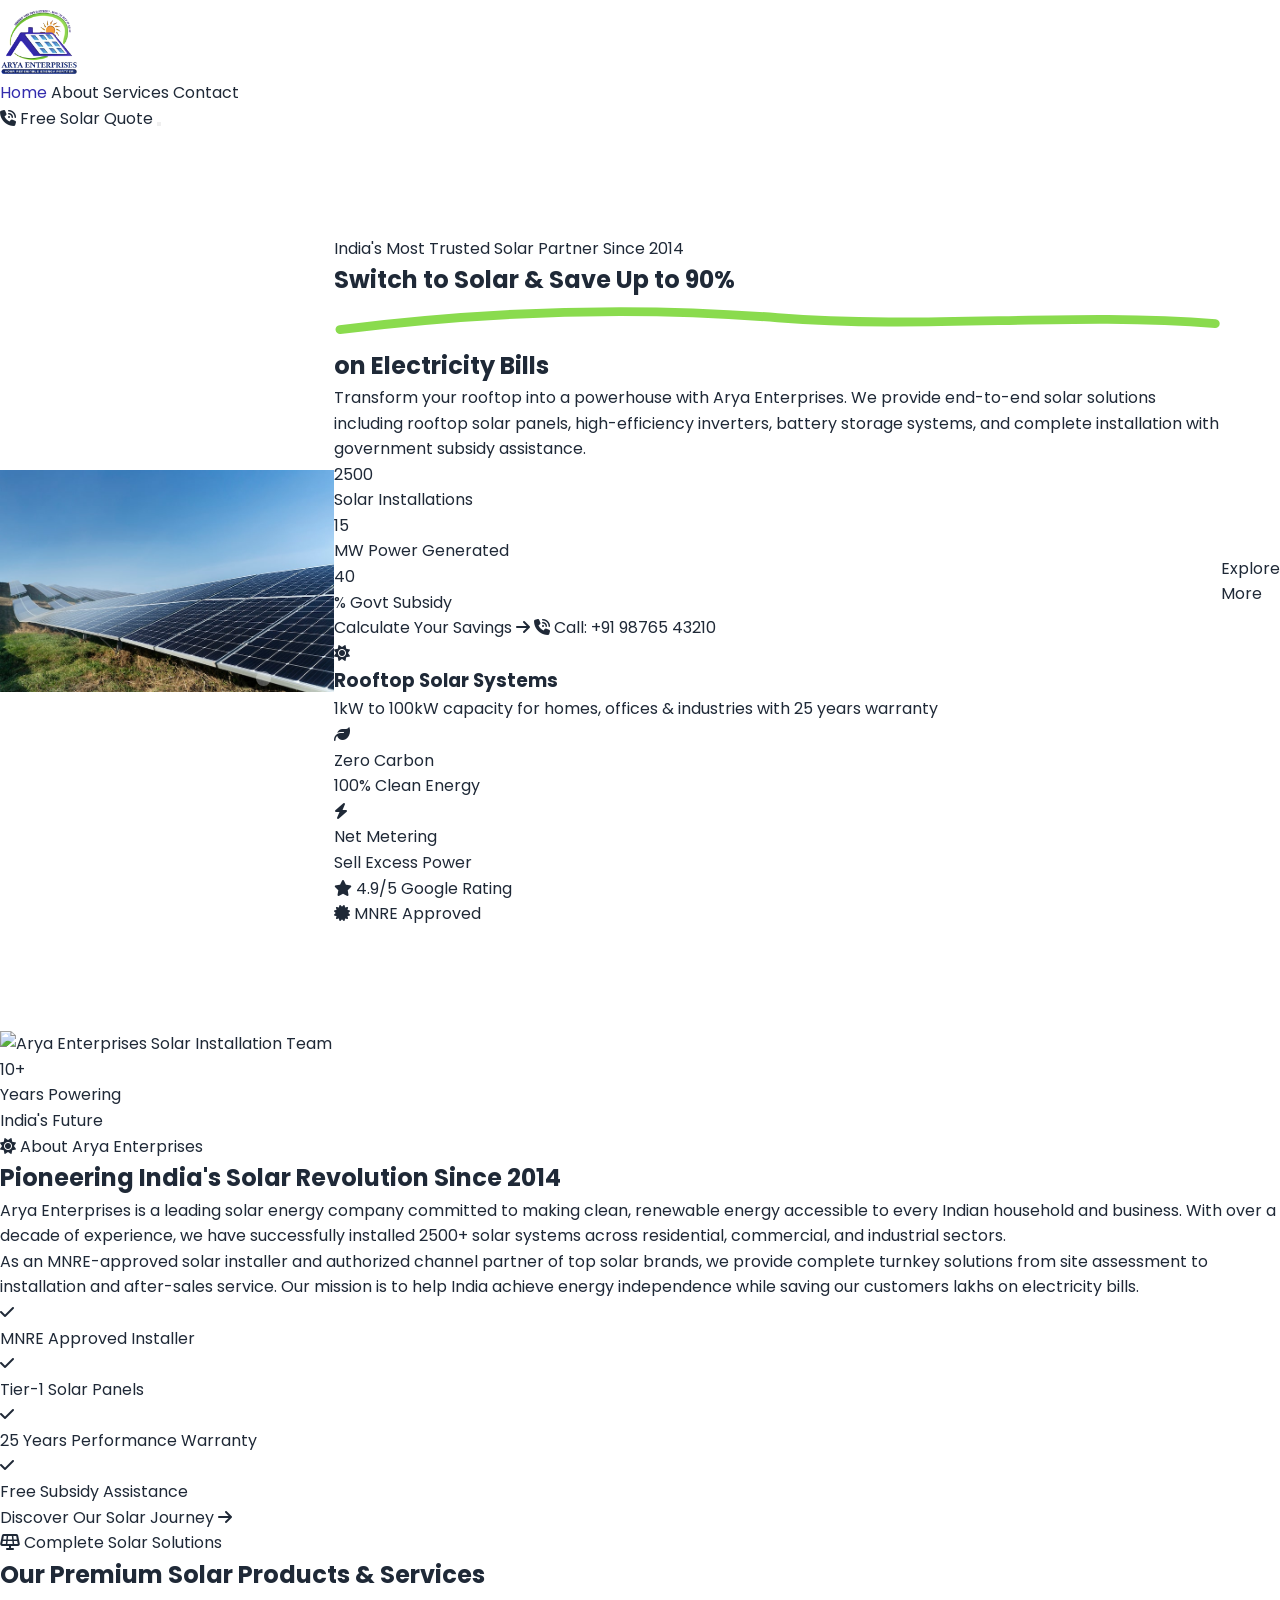
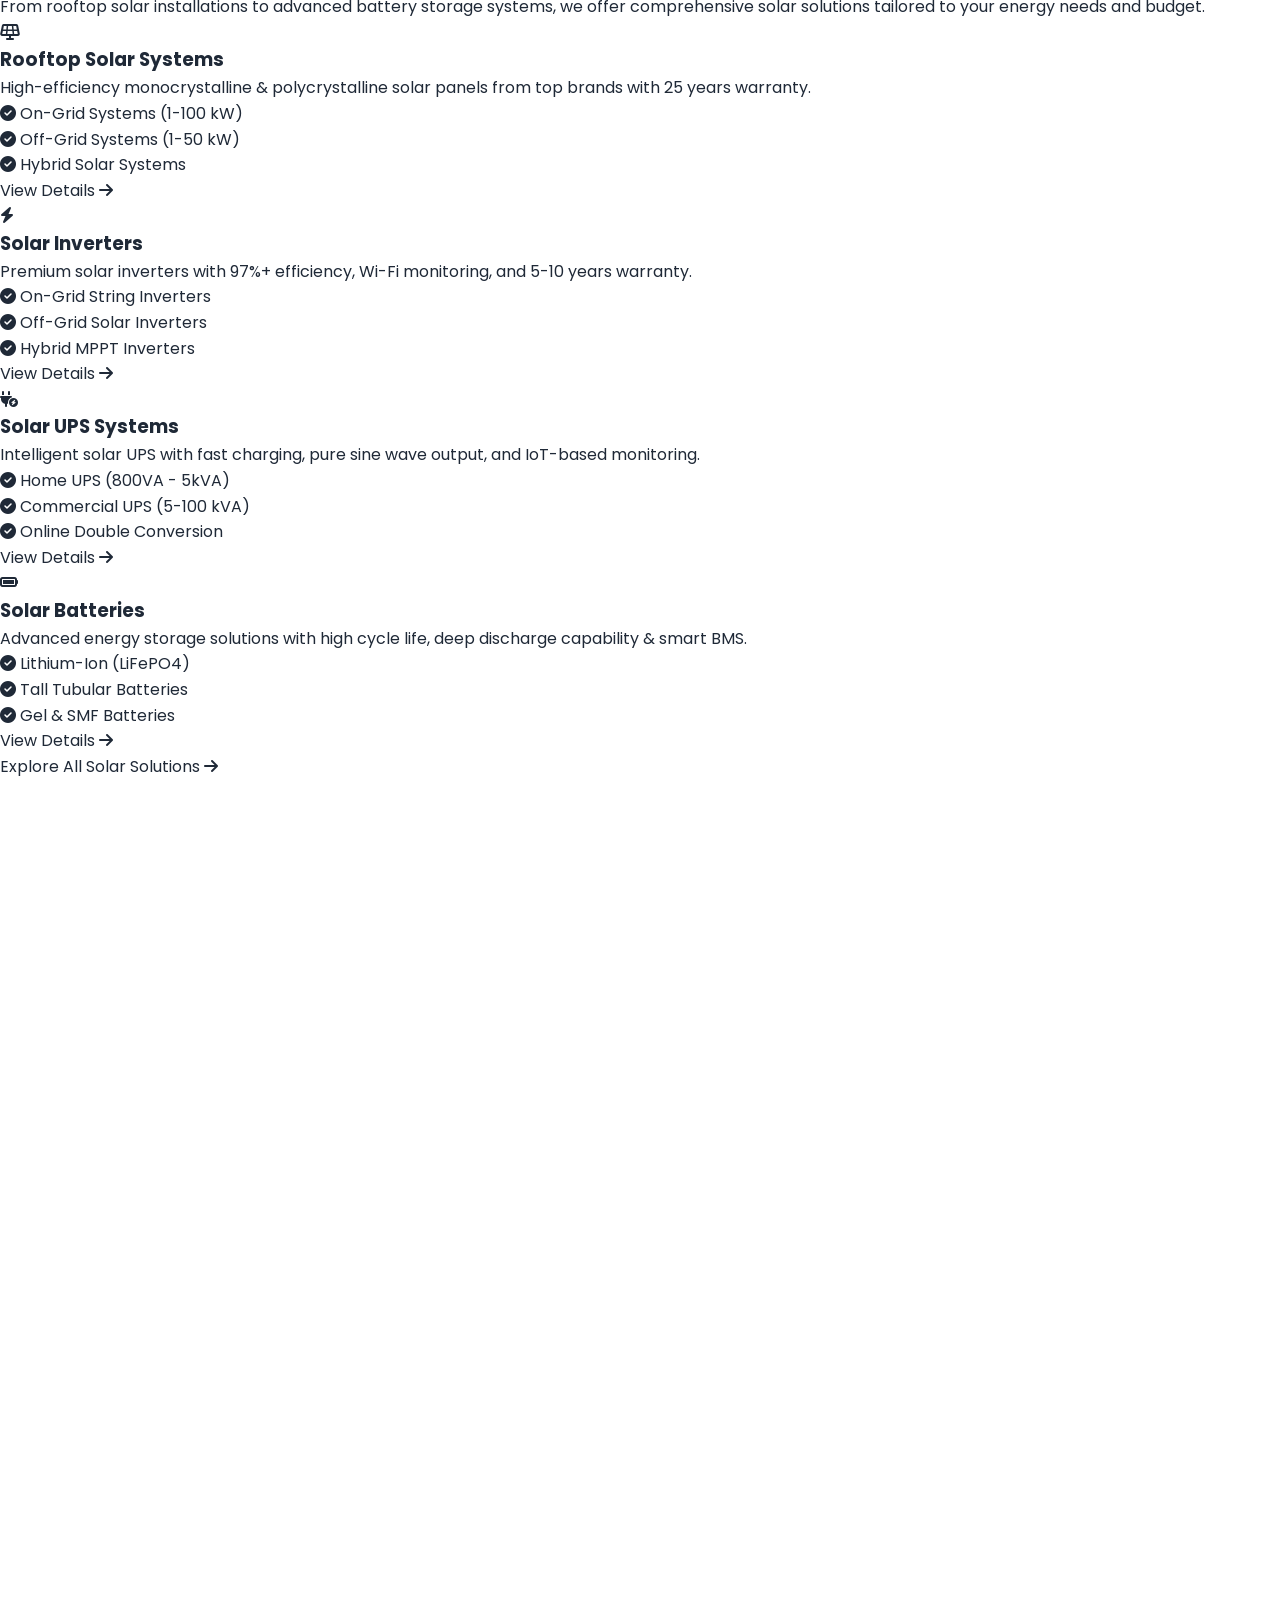
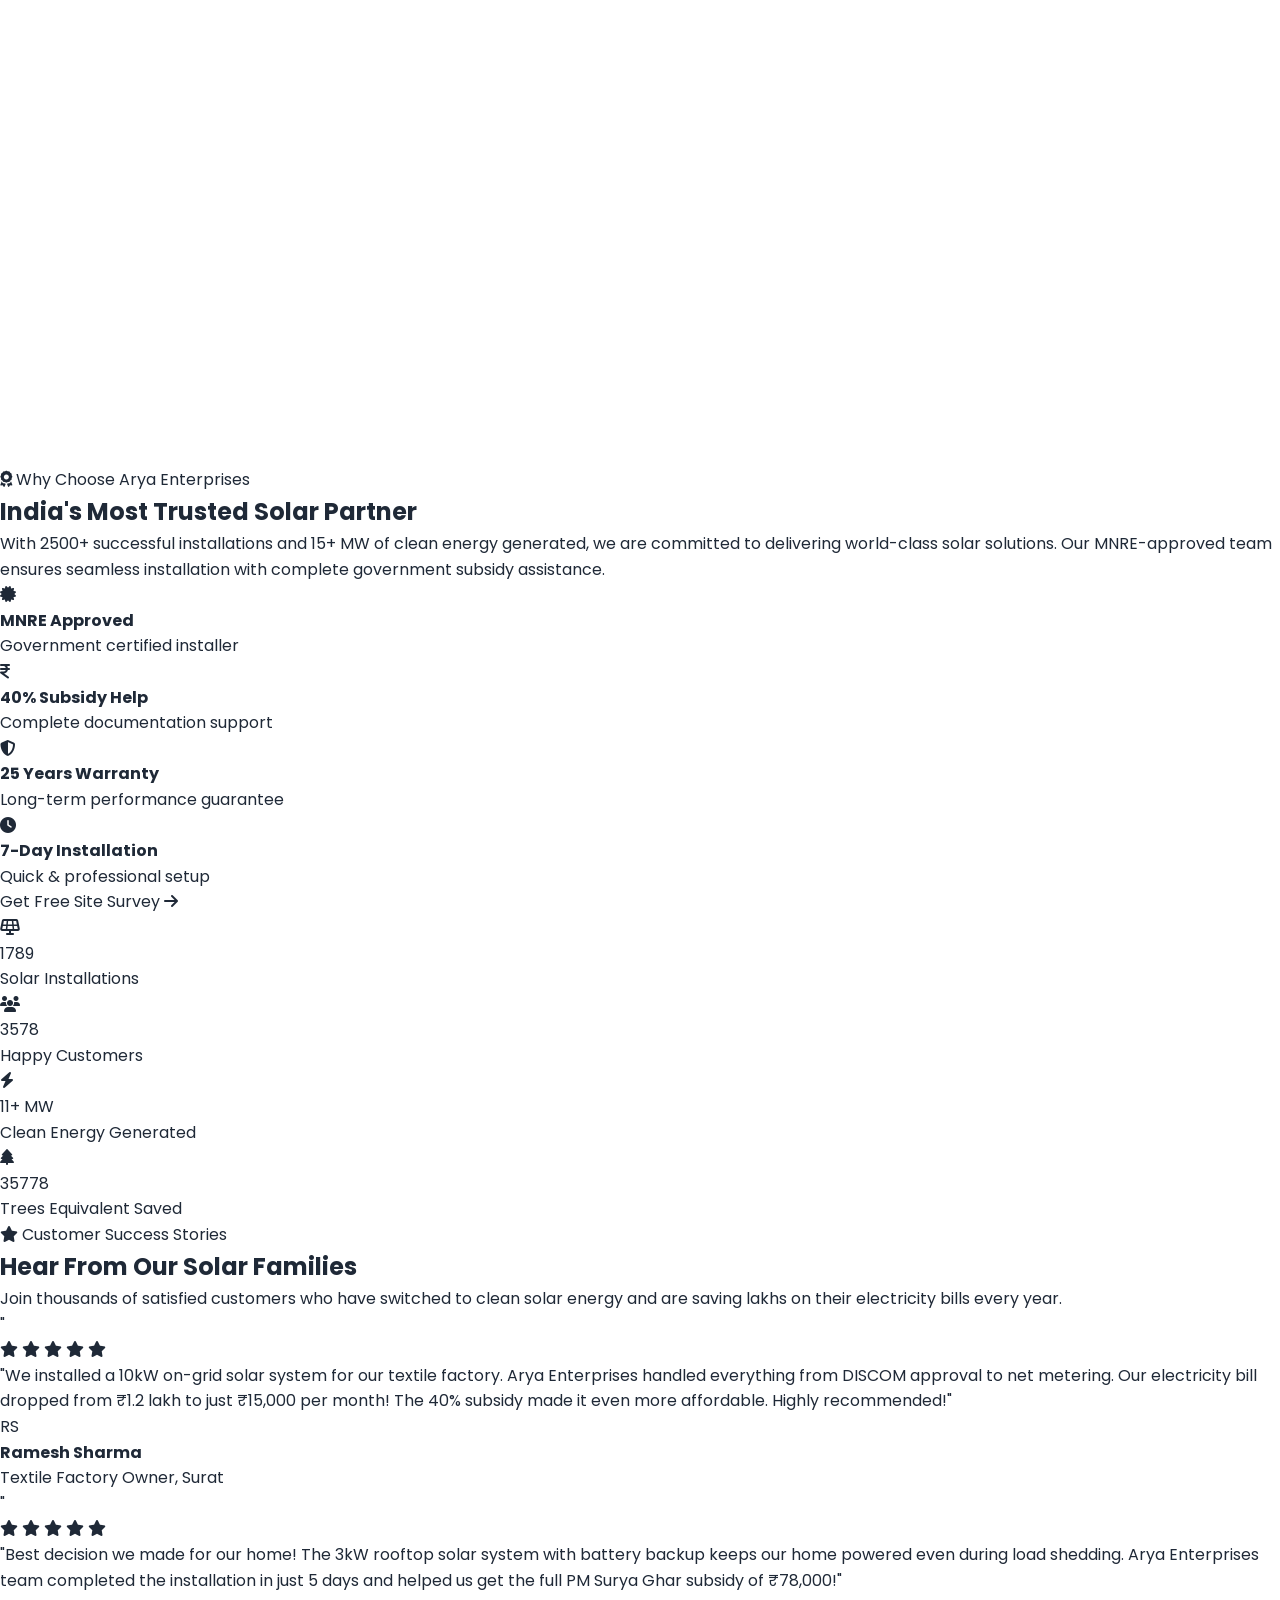
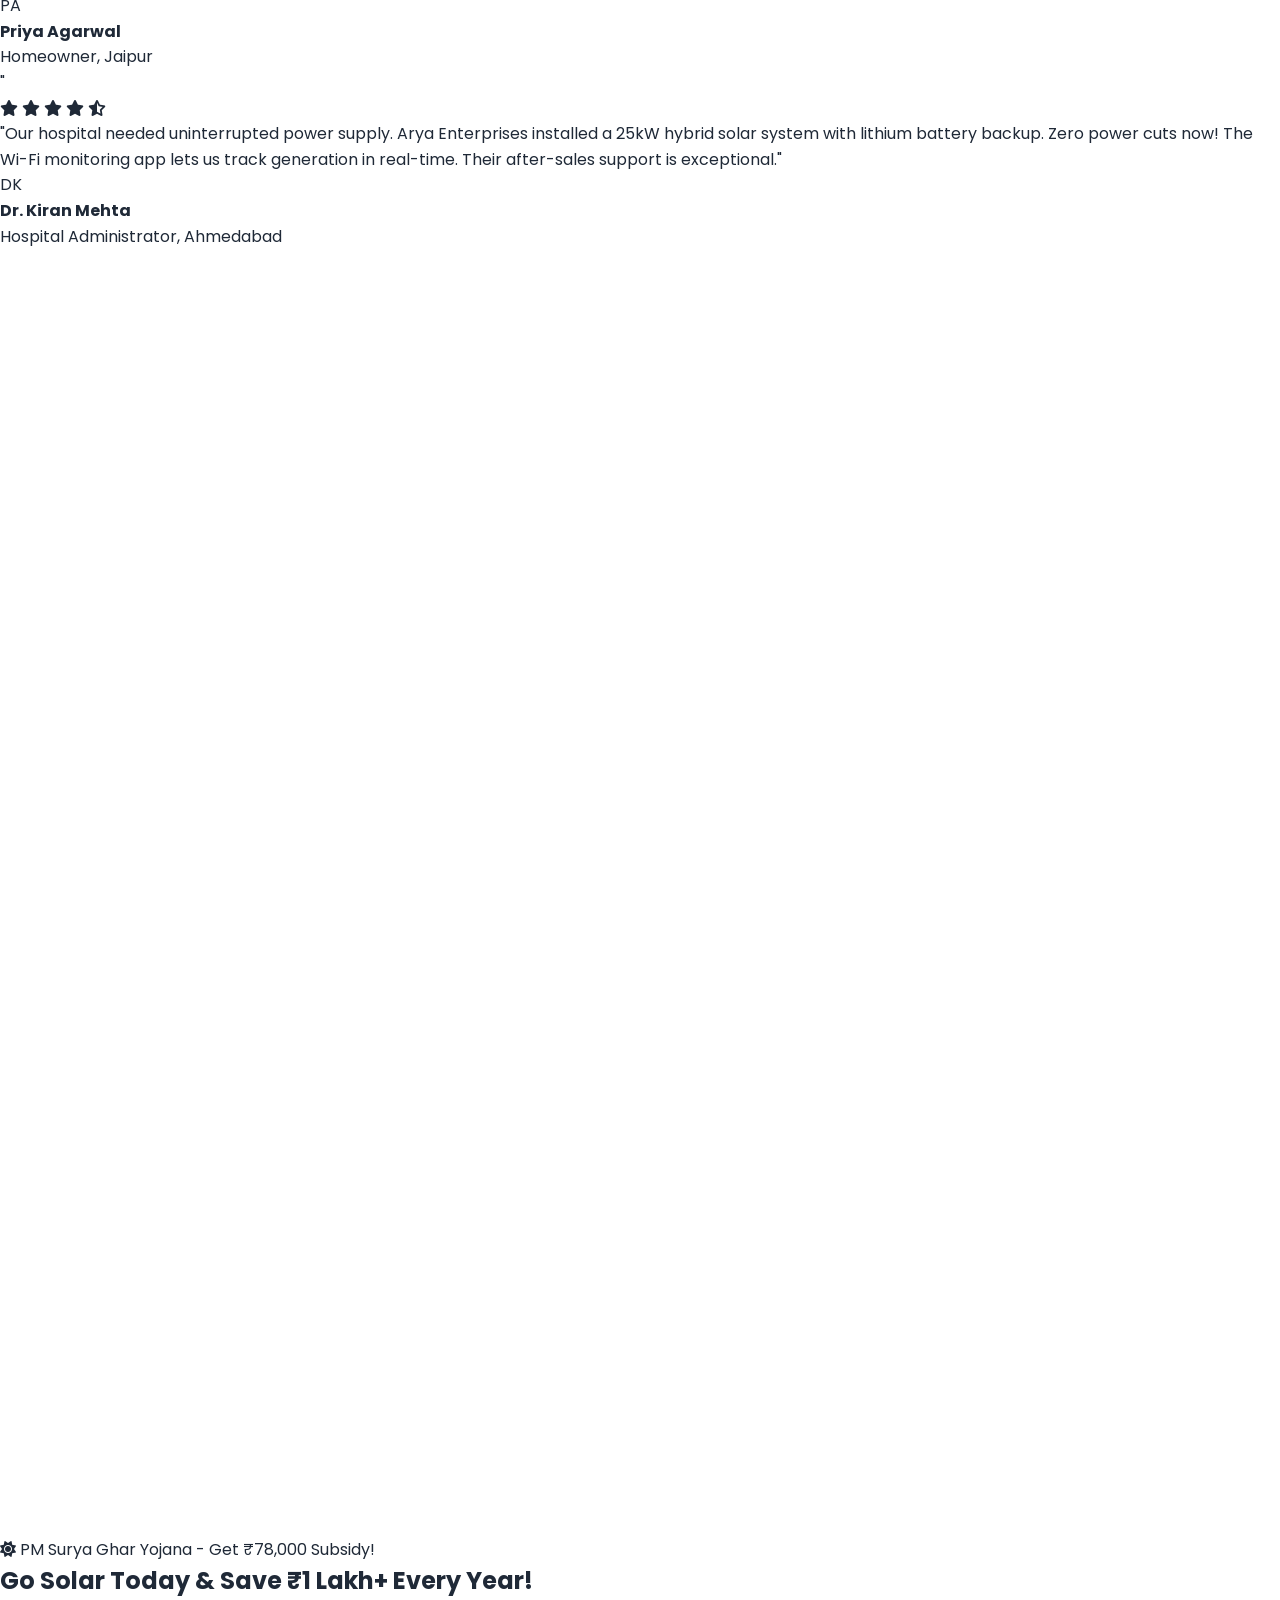
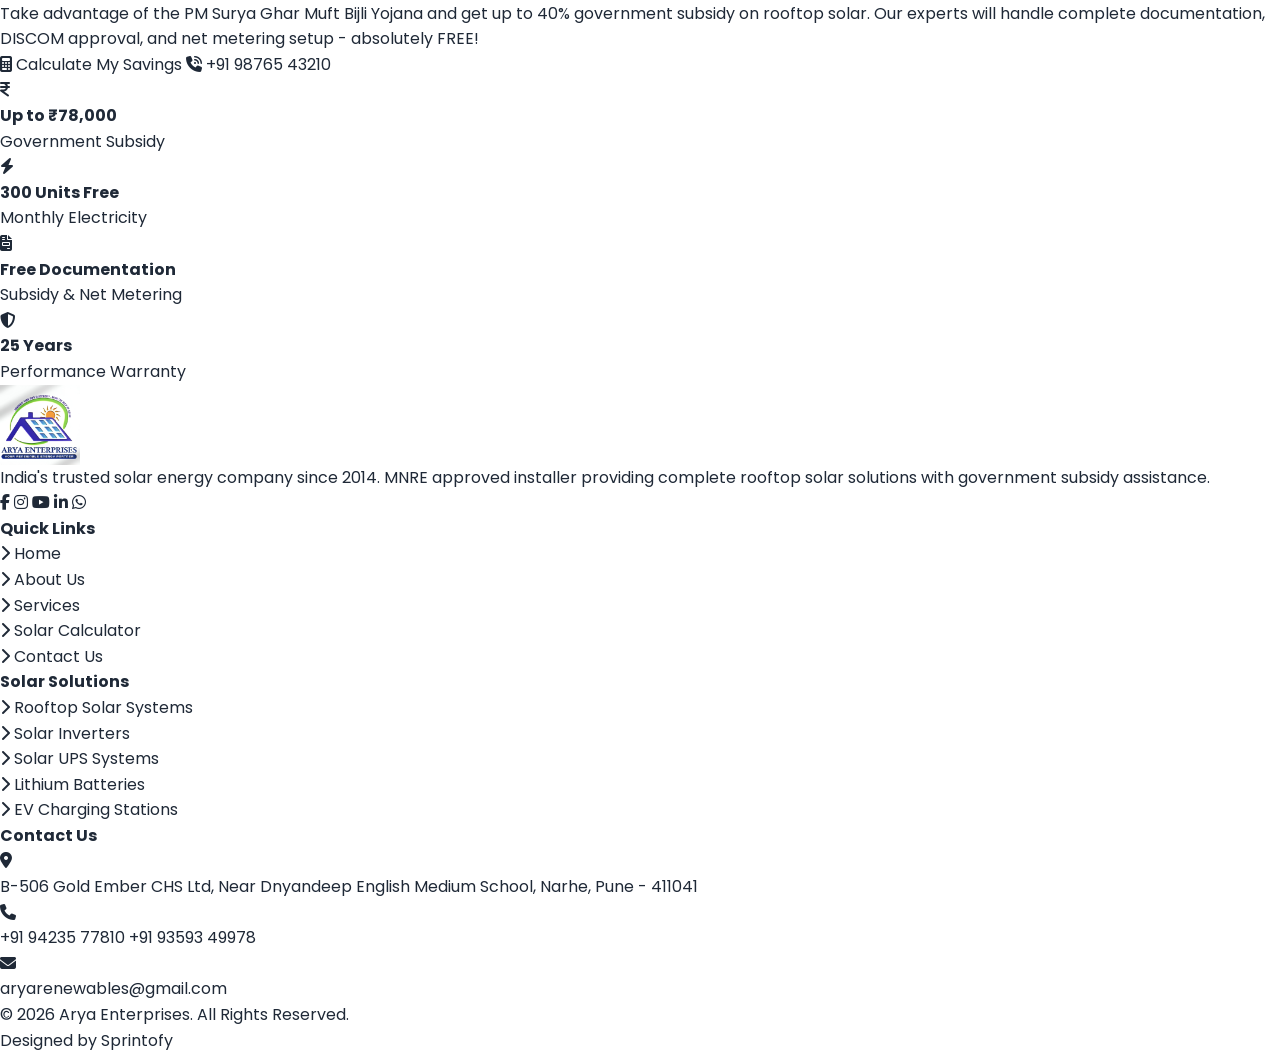
==== commit 5ebeeb2c: "add" ====
--- a/index.html
+++ b/index.html
@@ -3,11 +3,11 @@
 <head>
     <meta charset="UTF-8">
     <meta name="viewport" content="width=device-width, initial-scale=1.0">
-    <meta name="description" content="Arya Enterprises - Leading provider of Solar PV Systems, Inverters, UPS Systems, and Batteries. Powering your future with clean energy solutions.">
-    <meta name="keywords" content="Solar PV Systems, Inverters, UPS, Batteries, Solar Energy, Renewable Energy, Arya Enterprises">
+    <meta name="description" content="Arya Enterprises - India's trusted provider of Solar PV Systems, Solar Inverters, UPS Systems, and Lithium Batteries. Save up to 90% on electricity bills with our premium solar solutions.">
+    <meta name="keywords" content="Solar PV Systems, Solar Inverters, UPS, Lithium Batteries, Solar Energy, Renewable Energy, Arya Enterprises, Solar Installation India, Rooftop Solar, Off-Grid Solar, Net Metering">
     <meta name="author" content="Arya Enterprises">
     
-    <title>Arya Enterprises | Solar & Power Solutions</title>
+    <title>Arya Enterprises | Premium Solar & Power Solutions in India</title>
     
     <!-- Favicon -->
     <link rel="icon" type="image/png" href="data:image/svg+xml,<svg xmlns='http://www.w3.org/2000/svg' viewBox='0 0 100 100'><text y='.9em' font-size='90'>☀️</text></svg>">
@@ -79,7 +79,7 @@
                 <div class="absolute inset-0 border-4 border-primary border-t-transparent rounded-full animate-spin"></div>
                 <i class="fa-solid fa-sun text-solar-yellow text-2xl absolute top-1/2 left-1/2 -translate-x-1/2 -translate-y-1/2 animate-pulse"></i>
             </div>
-            <p class="text-primary font-semibold">Loading...</p>
+            <p class="text-primary font-semibold">Harnessing Solar Power...</p>
         </div>
     </div>
 
@@ -90,14 +90,10 @@
                 
                 <!-- Logo -->
                 <a href="index.html" class="flex items-center space-x-3 group">
-                    <div class="relative w-12 h-12 bg-gradient-to-br from-primary via-accent to-secondary rounded-xl flex items-center justify-center transform group-hover:scale-105 transition-transform duration-300 shadow-lg">
-                        <i class="fa-solid fa-solar-panel text-white text-xl"></i>
-                        <div class="absolute -top-1 -right-1 w-4 h-4 bg-solar-yellow rounded-full animate-pulse"></div>
-                    </div>
-                    <div class="flex flex-col">
-                        <span class="text-xl font-bold bg-gradient-to-r from-primary to-primary-dark bg-clip-text text-transparent">Arya</span>
-                        <span class="text-xs font-medium text-accent -mt-1">Enterprises</span>
-                    </div>
+                    
+                    <img src ="assets/images/logo.png " width="80px" height="80px"
+                         alt="Arya Enterprises Logo" 
+                         class=" object-contain transform group-hover:rotate-12 transition-transform duration-300">
                 </a>
 
                 <!-- Desktop Menu -->
@@ -107,7 +103,7 @@
                         <span class="absolute bottom-0 left-1/2 -translate-x-1/2 w-1 h-1 bg-secondary rounded-full group-hover:w-8 transition-all duration-300"></span>
                     </a>
                     <a href="about.html" class="nav-link px-4 py-2 rounded-lg text-gray-600 font-medium hover:text-primary hover:bg-primary/5 transition-all duration-300 relative group">
-                        About Us
+                        About 
                         <span class="absolute bottom-0 left-1/2 -translate-x-1/2 w-0 h-1 bg-secondary rounded-full group-hover:w-8 transition-all duration-300"></span>
                     </a>
                     <a href="services.html" class="nav-link px-4 py-2 rounded-lg text-gray-600 font-medium hover:text-primary hover:bg-primary/5 transition-all duration-300 relative group">
@@ -124,7 +120,7 @@
                 <div class="flex items-center space-x-4">
                     <a href="contact.html" class="hidden sm:inline-flex items-center space-x-2 bg-gradient-to-r from-primary to-primary-dark text-white px-6 py-2.5 rounded-full font-medium hover:shadow-lg hover:shadow-primary/30 transform hover:-translate-y-0.5 transition-all duration-300">
                         <i class="fa-solid fa-phone-volume text-sm"></i>
-                        <span>Get Quote</span>
+                        <span>Free Solar Quote</span>
                     </a>
                     
                     <!-- Mobile Menu Toggle -->
@@ -148,10 +144,10 @@
                 </a>
                 <a href="about.html" class="flex items-center space-x-3 px-4 py-3 rounded-xl text-gray-600 hover:bg-primary/5 hover:text-primary transition-colors duration-300">
                     <i class="fa-solid fa-building w-5"></i>
-                    <span>About Us</span>
+                    <span>About </span>
                 </a>
                 <a href="services.html" class="flex items-center space-x-3 px-4 py-3 rounded-xl text-gray-600 hover:bg-primary/5 hover:text-primary transition-colors duration-300">
-                    <i class="fa-solid fa-cogs w-5"></i>
+                    <i class="fa-solid fa-solar-panel w-5"></i>
                     <span>Services</span>
                 </a>
                 <a href="contact.html" class="flex items-center space-x-3 px-4 py-3 rounded-xl text-gray-600 hover:bg-primary/5 hover:text-primary transition-colors duration-300">
@@ -160,8 +156,8 @@
                 </a>
                 <div class="pt-4 border-t border-gray-100">
                     <a href="contact.html" class="flex items-center justify-center space-x-2 bg-gradient-to-r from-primary to-primary-dark text-white px-6 py-3 rounded-xl font-medium w-full">
-                        <i class="fa-solid fa-phone-volume"></i>
-                        <span>Get Free Quote</span>
+                        <i class="fa-solid fa-sun"></i>
+                        <span>Get Free Solar Quote</span>
                     </a>
                 </div>
             </div>
@@ -172,8 +168,8 @@
     <section id="hero" class="relative min-h-screen flex items-center pt-20 overflow-hidden">
         <!-- Background Image with Overlay -->
         <div class="absolute inset-0 z-0">
-            <img src="https://images.unsplash.com/photo-1509391366360-2e959784a276?ixlib=rb-4.0.3&auto=format&fit=crop&w=1920&q=80" 
-                 alt="Solar Panels Background" 
+            <img src="assets/images/home/img-1.jpg" 
+                 alt="Solar Panels Installation - Arya Enterprises" 
                  class="w-full h-full object-cover">
             <div class="absolute inset-0 bg-gradient-to-r from-primary-dark/95 via-primary/85 to-transparent"></div>
             <div class="absolute inset-0 bg-gradient-to-t from-black/30 via-transparent to-transparent"></div>
@@ -196,48 +192,49 @@
                 <div class="text-white space-y-8" data-animate="fade-in-left">
                     <div class="inline-flex items-center space-x-2 bg-white/10 backdrop-blur-sm border border-white/20 rounded-full px-4 py-2">
                         <span class="w-2 h-2 bg-secondary rounded-full animate-pulse"></span>
-                        <span class="text-sm font-medium">Trusted Solar Energy Partner</span>
+                        <span class="text-sm font-medium">India's Most Trusted Solar Partner Since 2014</span>
                     </div>
                     
                     <h1 class="text-4xl sm:text-5xl lg:text-6xl font-bold leading-tight">
-                        Powering Your Future with
+                        Switch to Solar &
                         <span class="relative">
-                            <span class="bg-gradient-to-r from-secondary to-solar-yellow bg-clip-text text-transparent">Clean Energy</span>
+                            <span class="bg-gradient-to-r from-secondary to-solar-yellow bg-clip-text text-transparent">Save Up to 90%</span>
                             <svg class="absolute -bottom-2 left-0 w-full" viewBox="0 0 300 12" fill="none">
                                 <path d="M2 10C50 4 100 2 150 6C200 10 250 4 298 8" stroke="#8adb4e" stroke-width="3" stroke-linecap="round"/>
                             </svg>
                         </span>
+                        on Electricity Bills
                     </h1>
                     
                     <p class="text-lg sm:text-xl text-gray-200 max-w-xl leading-relaxed">
-                        Arya Enterprises delivers premium solar PV systems, inverters, UPS solutions, and batteries. We transform how homes and businesses harness sustainable energy.
+                        Transform your rooftop into a powerhouse with Arya Enterprises. We provide end-to-end solar solutions including rooftop solar panels, high-efficiency inverters, battery storage systems, and complete installation with government subsidy assistance.
                     </p>
                     
                     <!-- Stats -->
                     <div class="flex flex-wrap gap-8 py-4">
                         <div class="text-center">
-                            <div class="text-3xl sm:text-4xl font-bold text-secondary" data-counter="500">0</div>
-                            <div class="text-sm text-gray-300">Projects Done</div>
+                            <div class="text-3xl sm:text-4xl font-bold text-secondary" data-counter="2500">0</div>
+                            <div class="text-sm text-gray-300">Solar Installations</div>
                         </div>
                         <div class="text-center">
-                            <div class="text-3xl sm:text-4xl font-bold text-solar-yellow" data-counter="10">0</div>
-                            <div class="text-sm text-gray-300">Years Experience</div>
+                            <div class="text-3xl sm:text-4xl font-bold text-solar-yellow" data-counter="15">0</div>
+                            <div class="text-sm text-gray-300">MW Power Generated</div>
                         </div>
                         <div class="text-center">
-                            <div class="text-3xl sm:text-4xl font-bold text-accent-light" data-counter="98">0</div>
-                            <div class="text-sm text-gray-300">Happy Clients %</div>
+                            <div class="text-3xl sm:text-4xl font-bold text-accent-light" data-counter="40">0</div>
+                            <div class="text-sm text-gray-300">% Govt Subsidy</div>
                         </div>
                     </div>
                     
                     <!-- CTA Buttons -->
                     <div class="flex flex-wrap gap-4">
                         <a href="contact.html" class="group inline-flex items-center space-x-3 bg-gradient-to-r from-secondary to-secondary-dark text-white px-8 py-4 rounded-full font-semibold hover:shadow-xl hover:shadow-secondary/30 transform hover:-translate-y-1 transition-all duration-300">
-                            <span>Get Free Consultation</span>
+                            <span>Calculate Your Savings</span>
                             <i class="fa-solid fa-arrow-right group-hover:translate-x-1 transition-transform duration-300"></i>
                         </a>
-                        <a href="services.html" class="inline-flex items-center space-x-3 bg-white/10 backdrop-blur-sm border border-white/30 text-white px-8 py-4 rounded-full font-semibold hover:bg-white/20 transition-all duration-300">
-                            <i class="fa-solid fa-play"></i>
-                            <span>Our Services</span>
+                        <a href="tel:+919876543210" class="inline-flex items-center space-x-3 bg-white/10 backdrop-blur-sm border border-white/30 text-white px-8 py-4 rounded-full font-semibold hover:bg-white/20 transition-all duration-300">
+                            <i class="fa-solid fa-phone-volume"></i>
+                            <span>Call: +91 98765 43210</span>
                         </a>
                     </div>
                 </div>
@@ -250,8 +247,8 @@
                             <div class="w-16 h-16 bg-gradient-to-br from-solar-yellow to-solar-orange rounded-2xl flex items-center justify-center mb-4 shadow-lg">
                                 <i class="fa-solid fa-sun text-white text-2xl"></i>
                             </div>
-                            <h3 class="text-white text-xl font-bold mb-2">Solar Solutions</h3>
-                            <p class="text-gray-300 text-sm">Complete solar installations for residential & commercial properties</p>
+                            <h3 class="text-white text-xl font-bold mb-2">Rooftop Solar Systems</h3>
+                            <p class="text-gray-300 text-sm">1kW to 100kW capacity for homes, offices & industries with 25 years warranty</p>
                         </div>
 
                         <!-- Floating Element 1 -->
@@ -261,8 +258,8 @@
                                     <i class="fa-solid fa-leaf text-secondary text-xl"></i>
                                 </div>
                                 <div>
-                                    <div class="text-sm font-bold text-gray-800">Eco Friendly</div>
-                                    <div class="text-xs text-gray-500">Green Energy</div>
+                                    <div class="text-sm font-bold text-gray-800">Zero Carbon</div>
+                                    <div class="text-xs text-gray-500">100% Clean Energy</div>
                                 </div>
                             </div>
                         </div>
@@ -274,8 +271,8 @@
                                     <i class="fa-solid fa-bolt text-primary text-xl"></i>
                                 </div>
                                 <div>
-                                    <div class="text-sm font-bold text-gray-800">24/7 Power</div>
-                                    <div class="text-xs text-gray-500">UPS Backup</div>
+                                    <div class="text-sm font-bold text-gray-800">Net Metering</div>
+                                    <div class="text-xs text-gray-500">Sell Excess Power</div>
                                 </div>
                             </div>
                         </div>
@@ -285,15 +282,15 @@
                             <div class="flex items-center space-x-2">
                                 <i class="fa-solid fa-star text-solar-yellow"></i>
                                 <span class="font-bold">4.9/5</span>
-                                <span class="text-sm opacity-80">Rating</span>
+                                <span class="text-sm opacity-80">Google Rating</span>
                             </div>
                         </div>
 
                         <!-- Floating Element 4 -->
                         <div class="absolute bottom-10 right-10 bg-gradient-to-br from-primary to-primary-dark rounded-2xl shadow-xl p-4 text-white transform hover:scale-110 transition-transform duration-300" style="animation: float 4s ease-in-out infinite 2s;">
                             <div class="flex items-center space-x-2">
-                                <i class="fa-solid fa-check-circle text-secondary"></i>
-                                <span class="font-semibold text-sm">Certified Experts</span>
+                                <i class="fa-solid fa-certificate text-secondary"></i>
+                                <span class="font-semibold text-sm">MNRE Approved</span>
                             </div>
                         </div>
                     </div>
@@ -304,7 +301,7 @@
         <!-- Scroll Indicator -->
         <div class="absolute bottom-8 left-1/2 -translate-x-1/2 z-10">
             <a href="#about-intro" class="flex flex-col items-center space-y-2 text-white/70 hover:text-white transition-colors duration-300">
-                <span class="text-sm font-medium">Scroll Down</span>
+                <span class="text-sm font-medium">Explore More</span>
                 <div class="w-6 h-10 border-2 border-white/30 rounded-full flex justify-center pt-2">
                     <div class="w-1.5 h-3 bg-white rounded-full animate-bounce"></div>
                 </div>
@@ -325,7 +322,7 @@
                 <div class="relative" data-animate="fade-in-left">
                     <div class="relative rounded-3xl overflow-hidden shadow-2xl">
                         <img src="https://images.unsplash.com/photo-1497440001374-f26997328c1b?ixlib=rb-4.0.3&auto=format&fit=crop&w=800&q=80" 
-                             alt="Solar Installation Team" 
+                             alt="Arya Enterprises Solar Installation Team" 
                              class="w-full h-[400px] lg:h-[500px] object-cover">
                         <div class="absolute inset-0 bg-gradient-to-t from-primary-dark/50 to-transparent"></div>
                     </div>
@@ -334,7 +331,7 @@
                     <div class="absolute -bottom-6 -right-6 lg:bottom-10 lg:-right-10 bg-white rounded-2xl shadow-xl p-6 transform hover:scale-105 transition-transform duration-300">
                         <div class="text-center">
                             <div class="text-4xl lg:text-5xl font-bold bg-gradient-to-r from-primary to-accent bg-clip-text text-transparent">10+</div>
-                            <div class="text-sm text-gray-600 font-medium">Years of<br>Excellence</div>
+                            <div class="text-sm text-gray-600 font-medium">Years Powering<br>India's Future</div>
                         </div>
                     </div>
 
@@ -345,21 +342,21 @@
                 <!-- Right - Content -->
                 <div class="space-y-6" data-animate="fade-in-right">
                     <div class="inline-flex items-center space-x-2 bg-primary/10 rounded-full px-4 py-2">
-                        <i class="fa-solid fa-building text-primary text-sm"></i>
+                        <i class="fa-solid fa-sun text-primary text-sm"></i>
                         <span class="text-primary font-semibold text-sm">About Arya Enterprises</span>
                     </div>
 
                     <h2 class="text-3xl sm:text-4xl lg:text-5xl font-bold text-gray-900 leading-tight">
-                        Your Trusted Partner in 
-                        <span class="text-primary">Solar & Power</span> Solutions
+                        Pioneering India's 
+                        <span class="text-primary">Solar Revolution</span> Since 2014
                     </h2>
 
                     <p class="text-lg text-gray-600 leading-relaxed">
-                        Founded with a vision to revolutionize the energy sector, Arya Enterprises has been at the forefront of providing cutting-edge solar and power solutions. We specialize in delivering comprehensive energy systems that meet the diverse needs of residential, commercial, and industrial clients.
+                        Arya Enterprises is a leading solar energy company committed to making clean, renewable energy accessible to every Indian household and business. With over a decade of experience, we have successfully installed 2500+ solar systems across residential, commercial, and industrial sectors.
                     </p>
 
                     <p class="text-gray-600 leading-relaxed">
-                        Our team of certified professionals ensures seamless installation, maintenance, and support for all our products. From solar PV systems to advanced UPS solutions, we bring reliability and efficiency to every project.
+                        As an MNRE-approved solar installer and authorized channel partner of top solar brands, we provide complete turnkey solutions from site assessment to installation and after-sales service. Our mission is to help India achieve energy independence while saving our customers lakhs on electricity bills.
                     </p>
 
                     <!-- Features List -->
@@ -368,30 +365,30 @@
                             <div class="w-10 h-10 bg-secondary/10 rounded-lg flex items-center justify-center flex-shrink-0">
                                 <i class="fa-solid fa-check text-secondary"></i>
                             </div>
-                            <span class="text-gray-700 font-medium">Certified Professionals</span>
+                            <span class="text-gray-700 font-medium">MNRE Approved Installer</span>
                         </div>
                         <div class="flex items-center space-x-3">
                             <div class="w-10 h-10 bg-secondary/10 rounded-lg flex items-center justify-center flex-shrink-0">
                                 <i class="fa-solid fa-check text-secondary"></i>
                             </div>
-                            <span class="text-gray-700 font-medium">Premium Quality Products</span>
+                            <span class="text-gray-700 font-medium">Tier-1 Solar Panels</span>
                         </div>
                         <div class="flex items-center space-x-3">
                             <div class="w-10 h-10 bg-secondary/10 rounded-lg flex items-center justify-center flex-shrink-0">
                                 <i class="fa-solid fa-check text-secondary"></i>
                             </div>
-                            <span class="text-gray-700 font-medium">24/7 Customer Support</span>
+                            <span class="text-gray-700 font-medium">25 Years Performance Warranty</span>
                         </div>
                         <div class="flex items-center space-x-3">
                             <div class="w-10 h-10 bg-secondary/10 rounded-lg flex items-center justify-center flex-shrink-0">
                                 <i class="fa-solid fa-check text-secondary"></i>
                             </div>
-                            <span class="text-gray-700 font-medium">Competitive Pricing</span>
+                            <span class="text-gray-700 font-medium">Free Subsidy Assistance</span>
                         </div>
                     </div>
 
                     <a href="about.html" class="inline-flex items-center space-x-2 text-primary font-semibold hover:text-primary-dark transition-colors duration-300 group">
-                        <span>Learn More About Us</span>
+                        <span>Discover Our Solar Journey</span>
                         <i class="fa-solid fa-arrow-right group-hover:translate-x-2 transition-transform duration-300"></i>
                     </a>
                 </div>
@@ -403,21 +400,20 @@
     <section id="services" class="py-20 lg:py-32 bg-white relative overflow-hidden">
         <!-- Background Pattern -->
         <div class="absolute inset-0 opacity-5">
-            <!-- <div class="absolute inset-0" style="background-image: url('data:image/svg+xml,<svg width=\"60\" height=\"60\" viewBox=\"0 0 60 60\" xmlns=\"http://www.w3.org/2000/svg\"><g fill=\"none\" fill-rule=\"evenodd\"><g fill=\"%23332cad\" fill-opacity=\"0.4\"><path d=\"M36 34v-4h-2v4h-4v2h4v4h2v-4h4v-2h-4zm0-30V0h-2v4h-4v2h4v4h2V6h4V4h-4zM6 34v-4H4v4H0v2h4v4h2v-4h4v-2H6zM6 4V0H4v4H0v2h4v4h2V6h4V4H6z\"/></g></g></svg>');"></div> -->
         </div>
 
         <div class="max-w-7xl mx-auto px-4 sm:px-6 lg:px-8 relative z-10">
             <!-- Section Header -->
             <div class="text-center max-w-3xl mx-auto mb-16" data-animate="fade-in-up">
                 <div class="inline-flex items-center space-x-2 bg-accent/10 rounded-full px-4 py-2 mb-6">
-                    <i class="fa-solid fa-cogs text-accent text-sm"></i>
-                    <span class="text-accent font-semibold text-sm">What We Offer</span>
+                    <i class="fa-solid fa-solar-panel text-accent text-sm"></i>
+                    <span class="text-accent font-semibold text-sm">Complete Solar Solutions</span>
                 </div>
                 <h2 class="text-3xl sm:text-4xl lg:text-5xl font-bold text-gray-900 mb-6">
-                    Our Premium <span class="text-primary">Services</span>
+                    Our Premium <span class="text-primary">Solar Products</span> & Services
                 </h2>
                 <p class="text-lg text-gray-600">
-                    Discover our comprehensive range of solar and power solutions designed to meet your energy needs with efficiency and reliability.
+                    From rooftop solar installations to advanced battery storage systems, we offer comprehensive solar solutions tailored to your energy needs and budget.
                 </p>
             </div>
 
@@ -433,29 +429,29 @@
                             <i class="fa-solid fa-solar-panel text-white text-2xl"></i>
                         </div>
                         
-                        <h3 class="text-xl font-bold text-gray-900 mb-3 group-hover:text-primary transition-colors duration-300">Solar PV Systems</h3>
+                        <h3 class="text-xl font-bold text-gray-900 mb-3 group-hover:text-primary transition-colors duration-300">Rooftop Solar Systems</h3>
                         
                         <p class="text-gray-600 mb-6 leading-relaxed">
-                            Complete solar photovoltaic solutions for residential, commercial, and industrial applications.
+                            High-efficiency monocrystalline & polycrystalline solar panels from top brands with 25 years warranty.
                         </p>
                         
                         <ul class="space-y-2 mb-6">
                             <li class="flex items-center space-x-2 text-sm text-gray-600">
                                 <i class="fa-solid fa-circle-check text-secondary"></i>
-                                <span>Grid-Tied Systems</span>
-                            </li>
-                            <li class="flex items-center space-x-2 text-sm text-gray-600">
-                                <i class="fa-solid fa-circle-check text-secondary"></i>
-                                <span>Off-Grid Systems</span>
-                            </li>
-                            <li class="flex items-center space-x-2 text-sm text-gray-600">
-                                <i class="fa-solid fa-circle-check text-secondary"></i>
-                                <span>Hybrid Solutions</span>
+                                <span>On-Grid Systems (1-100 kW)</span>
+                            </li>
+                            <li class="flex items-center space-x-2 text-sm text-gray-600">
+                                <i class="fa-solid fa-circle-check text-secondary"></i>
+                                <span>Off-Grid Systems (1-50 kW)</span>
+                            </li>
+                            <li class="flex items-center space-x-2 text-sm text-gray-600">
+                                <i class="fa-solid fa-circle-check text-secondary"></i>
+                                <span>Hybrid Solar Systems</span>
                             </li>
                         </ul>
 
                         <a href="services.html" class="inline-flex items-center space-x-2 text-primary font-semibold group/link">
-                            <span>Learn More</span>
+                            <span>View Details</span>
                             <i class="fa-solid fa-arrow-right text-sm group-hover/link:translate-x-1 transition-transform duration-300"></i>
                         </a>
                     </div>
@@ -470,29 +466,29 @@
                             <i class="fa-solid fa-bolt text-white text-2xl"></i>
                         </div>
                         
-                        <h3 class="text-xl font-bold text-gray-900 mb-3 group-hover:text-primary transition-colors duration-300">Inverters</h3>
+                        <h3 class="text-xl font-bold text-gray-900 mb-3 group-hover:text-primary transition-colors duration-300">Solar Inverters</h3>
                         
                         <p class="text-gray-600 mb-6 leading-relaxed">
-                            High-efficiency inverters that convert DC to AC power with maximum reliability and performance.
+                            Premium solar inverters with 97%+ efficiency, Wi-Fi monitoring, and 5-10 years warranty.
                         </p>
                         
                         <ul class="space-y-2 mb-6">
                             <li class="flex items-center space-x-2 text-sm text-gray-600">
                                 <i class="fa-solid fa-circle-check text-secondary"></i>
-                                <span>String Inverters</span>
-                            </li>
-                            <li class="flex items-center space-x-2 text-sm text-gray-600">
-                                <i class="fa-solid fa-circle-check text-secondary"></i>
-                                <span>Micro Inverters</span>
-                            </li>
-                            <li class="flex items-center space-x-2 text-sm text-gray-600">
-                                <i class="fa-solid fa-circle-check text-secondary"></i>
-                                <span>Hybrid Inverters</span>
+                                <span>On-Grid String Inverters</span>
+                            </li>
+                            <li class="flex items-center space-x-2 text-sm text-gray-600">
+                                <i class="fa-solid fa-circle-check text-secondary"></i>
+                                <span>Off-Grid Solar Inverters</span>
+                            </li>
+                            <li class="flex items-center space-x-2 text-sm text-gray-600">
+                                <i class="fa-solid fa-circle-check text-secondary"></i>
+                                <span>Hybrid MPPT Inverters</span>
                             </li>
                         </ul>
 
                         <a href="services.html" class="inline-flex items-center space-x-2 text-primary font-semibold group/link">
-                            <span>Learn More</span>
+                            <span>View Details</span>
                             <i class="fa-solid fa-arrow-right text-sm group-hover/link:translate-x-1 transition-transform duration-300"></i>
                         </a>
                     </div>
@@ -507,29 +503,29 @@
                             <i class="fa-solid fa-plug-circle-bolt text-white text-2xl"></i>
                         </div>
                         
-                        <h3 class="text-xl font-bold text-gray-900 mb-3 group-hover:text-primary transition-colors duration-300">UPS Systems</h3>
+                        <h3 class="text-xl font-bold text-gray-900 mb-3 group-hover:text-primary transition-colors duration-300">Solar UPS Systems</h3>
                         
                         <p class="text-gray-600 mb-6 leading-relaxed">
-                            Uninterruptible power supply solutions ensuring continuous power for critical applications.
+                            Intelligent solar UPS with fast charging, pure sine wave output, and IoT-based monitoring.
                         </p>
                         
                         <ul class="space-y-2 mb-6">
                             <li class="flex items-center space-x-2 text-sm text-gray-600">
                                 <i class="fa-solid fa-circle-check text-secondary"></i>
-                                <span>Online UPS</span>
-                            </li>
-                            <li class="flex items-center space-x-2 text-sm text-gray-600">
-                                <i class="fa-solid fa-circle-check text-secondary"></i>
-                                <span>Offline UPS</span>
-                            </li>
-                            <li class="flex items-center space-x-2 text-sm text-gray-600">
-                                <i class="fa-solid fa-circle-check text-secondary"></i>
-                                <span>Line Interactive</span>
+                                <span>Home UPS (800VA - 5kVA)</span>
+                            </li>
+                            <li class="flex items-center space-x-2 text-sm text-gray-600">
+                                <i class="fa-solid fa-circle-check text-secondary"></i>
+                                <span>Commercial UPS (5-100 kVA)</span>
+                            </li>
+                            <li class="flex items-center space-x-2 text-sm text-gray-600">
+                                <i class="fa-solid fa-circle-check text-secondary"></i>
+                                <span>Online Double Conversion</span>
                             </li>
                         </ul>
 
                         <a href="services.html" class="inline-flex items-center space-x-2 text-primary font-semibold group/link">
-                            <span>Learn More</span>
+                            <span>View Details</span>
                             <i class="fa-solid fa-arrow-right text-sm group-hover/link:translate-x-1 transition-transform duration-300"></i>
                         </a>
                     </div>
@@ -544,29 +540,29 @@
                             <i class="fa-solid fa-battery-full text-white text-2xl"></i>
                         </div>
                         
-                        <h3 class="text-xl font-bold text-gray-900 mb-3 group-hover:text-primary transition-colors duration-300">Batteries</h3>
+                        <h3 class="text-xl font-bold text-gray-900 mb-3 group-hover:text-primary transition-colors duration-300">Solar Batteries</h3>
                         
                         <p class="text-gray-600 mb-6 leading-relaxed">
-                            Premium battery solutions for energy storage with long life and optimal performance.
+                            Advanced energy storage solutions with high cycle life, deep discharge capability & smart BMS.
                         </p>
                         
                         <ul class="space-y-2 mb-6">
                             <li class="flex items-center space-x-2 text-sm text-gray-600">
                                 <i class="fa-solid fa-circle-check text-secondary"></i>
-                                <span>Lithium-Ion</span>
-                            </li>
-                            <li class="flex items-center space-x-2 text-sm text-gray-600">
-                                <i class="fa-solid fa-circle-check text-secondary"></i>
-                                <span>Lead Acid</span>
-                            </li>
-                            <li class="flex items-center space-x-2 text-sm text-gray-600">
-                                <i class="fa-solid fa-circle-check text-secondary"></i>
-                                <span>Tubular Batteries</span>
+                                <span>Lithium-Ion (LiFePO4)</span>
+                            </li>
+                            <li class="flex items-center space-x-2 text-sm text-gray-600">
+                                <i class="fa-solid fa-circle-check text-secondary"></i>
+                                <span>Tall Tubular Batteries</span>
+                            </li>
+                            <li class="flex items-center space-x-2 text-sm text-gray-600">
+                                <i class="fa-solid fa-circle-check text-secondary"></i>
+                                <span>Gel & SMF Batteries</span>
                             </li>
                         </ul>
 
                         <a href="services.html" class="inline-flex items-center space-x-2 text-primary font-semibold group/link">
-                            <span>Learn More</span>
+                            <span>View Details</span>
                             <i class="fa-solid fa-arrow-right text-sm group-hover/link:translate-x-1 transition-transform duration-300"></i>
                         </a>
                     </div>
@@ -576,7 +572,7 @@
             <!-- View All Services CTA -->
             <div class="text-center mt-12" data-animate="fade-in-up">
                 <a href="services.html" class="inline-flex items-center space-x-3 bg-gradient-to-r from-primary to-primary-dark text-white px-8 py-4 rounded-full font-semibold hover:shadow-xl hover:shadow-primary/30 transform hover:-translate-y-1 transition-all duration-300">
-                    <span>View All Services</span>
+                    <span>Explore All Solar Solutions</span>
                     <i class="fa-solid fa-arrow-right"></i>
                 </a>
             </div>
@@ -606,63 +602,63 @@
                 <div class="text-white space-y-8" data-animate="fade-in-left">
                     <div class="inline-flex items-center space-x-2 bg-white/10 backdrop-blur-sm border border-white/20 rounded-full px-4 py-2">
                         <i class="fa-solid fa-award text-solar-yellow text-sm"></i>
-                        <span class="font-semibold text-sm">Why Choose Us</span>
+                        <span class="font-semibold text-sm">Why Choose Arya Enterprises</span>
                     </div>
 
                     <h2 class="text-3xl sm:text-4xl lg:text-5xl font-bold leading-tight">
-                        Excellence in Every
-                        <span class="text-secondary"> Solar Solution</span>
+                        India's Most Trusted
+                        <span class="text-secondary"> Solar Partner</span>
                     </h2>
 
                     <p class="text-lg text-gray-200 leading-relaxed">
-                        At Arya Enterprises, we combine cutting-edge technology with years of expertise to deliver power solutions that exceed expectations. Our commitment to quality and customer satisfaction sets us apart.
+                        With 2500+ successful installations and 15+ MW of clean energy generated, we are committed to delivering world-class solar solutions. Our MNRE-approved team ensures seamless installation with complete government subsidy assistance.
                     </p>
 
                     <!-- Features Grid -->
                     <div class="grid sm:grid-cols-2 gap-6">
                         <div class="flex items-start space-x-4">
                             <div class="w-12 h-12 bg-secondary/20 rounded-xl flex items-center justify-center flex-shrink-0">
-                                <i class="fa-solid fa-medal text-secondary text-xl"></i>
+                                <i class="fa-solid fa-certificate text-secondary text-xl"></i>
                             </div>
                             <div>
-                                <h4 class="font-bold text-lg mb-1">Premium Quality</h4>
-                                <p class="text-gray-300 text-sm">Only top-grade components and products</p>
+                                <h4 class="font-bold text-lg mb-1">MNRE Approved</h4>
+                                <p class="text-gray-300 text-sm">Government certified installer</p>
                             </div>
                         </div>
 
                         <div class="flex items-start space-x-4">
                             <div class="w-12 h-12 bg-solar-yellow/20 rounded-xl flex items-center justify-center flex-shrink-0">
-                                <i class="fa-solid fa-headset text-solar-yellow text-xl"></i>
+                                <i class="fa-solid fa-indian-rupee-sign text-solar-yellow text-xl"></i>
                             </div>
                             <div>
-                                <h4 class="font-bold text-lg mb-1">24/7 Support</h4>
-                                <p class="text-gray-300 text-sm">Round-the-clock customer assistance</p>
+                                <h4 class="font-bold text-lg mb-1">40% Subsidy Help</h4>
+                                <p class="text-gray-300 text-sm">Complete documentation support</p>
                             </div>
                         </div>
 
                         <div class="flex items-start space-x-4">
                             <div class="w-12 h-12 bg-accent-light/20 rounded-xl flex items-center justify-center flex-shrink-0">
-                                <i class="fa-solid fa-shield-check text-accent-light text-xl"></i>
+                                <i class="fa-solid fa-shield-halved text-accent-light text-xl"></i>
                             </div>
                             <div>
-                                <h4 class="font-bold text-lg mb-1">Warranty Assured</h4>
-                                <p class="text-gray-300 text-sm">Comprehensive warranty coverage</p>
+                                <h4 class="font-bold text-lg mb-1">25 Years Warranty</h4>
+                                <p class="text-gray-300 text-sm">Long-term performance guarantee</p>
                             </div>
                         </div>
 
                         <div class="flex items-start space-x-4">
                             <div class="w-12 h-12 bg-white/20 rounded-xl flex items-center justify-center flex-shrink-0">
-                                <i class="fa-solid fa-truck-fast text-white text-xl"></i>
+                                <i class="fa-solid fa-clock text-white text-xl"></i>
                             </div>
                             <div>
-                                <h4 class="font-bold text-lg mb-1">Fast Installation</h4>
-                                <p class="text-gray-300 text-sm">Quick and efficient setup process</p>
+                                <h4 class="font-bold text-lg mb-1">7-Day Installation</h4>
+                                <p class="text-gray-300 text-sm">Quick & professional setup</p>
                             </div>
                         </div>
                     </div>
 
                     <a href="contact.html" class="inline-flex items-center space-x-3 bg-white text-primary px-8 py-4 rounded-full font-semibold hover:bg-secondary hover:text-white hover:shadow-xl transform hover:-translate-y-1 transition-all duration-300">
-                        <span>Start Your Project</span>
+                        <span>Get Free Site Survey</span>
                         <i class="fa-solid fa-arrow-right"></i>
                     </a>
                 </div>
@@ -673,32 +669,32 @@
                         <div class="w-16 h-16 bg-solar-yellow/20 rounded-2xl flex items-center justify-center mx-auto mb-4">
                             <i class="fa-solid fa-solar-panel text-solar-yellow text-2xl"></i>
                         </div>
-                        <div class="text-4xl font-bold text-white mb-2" data-counter="500">0</div>
-                        <div class="text-gray-300 font-medium">Installations</div>
+                        <div class="text-4xl font-bold text-white mb-2" data-counter="2500">0</div>
+                        <div class="text-gray-300 font-medium">Solar Installations</div>
                     </div>
 
                     <div class="bg-white/10 backdrop-blur-lg border border-white/20 rounded-3xl p-6 text-center transform hover:scale-105 transition-transform duration-300 mt-8">
                         <div class="w-16 h-16 bg-secondary/20 rounded-2xl flex items-center justify-center mx-auto mb-4">
                             <i class="fa-solid fa-users text-secondary text-2xl"></i>
                         </div>
-                        <div class="text-4xl font-bold text-white mb-2" data-counter="1000">0</div>
-                        <div class="text-gray-300 font-medium">Happy Clients</div>
+                        <div class="text-4xl font-bold text-white mb-2" data-counter="5000">0</div>
+                        <div class="text-gray-300 font-medium">Happy Customers</div>
                     </div>
 
                     <div class="bg-white/10 backdrop-blur-lg border border-white/20 rounded-3xl p-6 text-center transform hover:scale-105 transition-transform duration-300">
                         <div class="w-16 h-16 bg-accent-light/20 rounded-2xl flex items-center justify-center mx-auto mb-4">
                             <i class="fa-solid fa-bolt text-accent-light text-2xl"></i>
                         </div>
-                        <div class="text-4xl font-bold text-white mb-2"><span data-counter="50">0</span>MW</div>
-                        <div class="text-gray-300 font-medium">Power Generated</div>
+                        <div class="text-4xl font-bold text-white mb-2"><span data-counter="15">0</span>+ MW</div>
+                        <div class="text-gray-300 font-medium">Clean Energy Generated</div>
                     </div>
 
                     <div class="bg-white/10 backdrop-blur-lg border border-white/20 rounded-3xl p-6 text-center transform hover:scale-105 transition-transform duration-300 mt-8">
                         <div class="w-16 h-16 bg-white/20 rounded-2xl flex items-center justify-center mx-auto mb-4">
-                            <i class="fa-solid fa-star text-white text-2xl"></i>
-                        </div>
-                        <div class="text-4xl font-bold text-white mb-2"><span data-counter="4">0</span>.9</div>
-                        <div class="text-gray-300 font-medium">Customer Rating</div>
+                            <i class="fa-solid fa-tree text-white text-2xl"></i>
+                        </div>
+                        <div class="text-4xl font-bold text-white mb-2"><span data-counter="50000">0</span></div>
+                        <div class="text-gray-300 font-medium">Trees Equivalent Saved</div>
                     </div>
                 </div>
             </div>
@@ -718,14 +714,14 @@
             <!-- Section Header -->
             <div class="text-center max-w-3xl mx-auto mb-16" data-animate="fade-in-up">
                 <div class="inline-flex items-center space-x-2 bg-secondary/10 rounded-full px-4 py-2 mb-6">
-                    <i class="fa-solid fa-quote-left text-secondary text-sm"></i>
-                    <span class="text-secondary font-semibold text-sm">Testimonials</span>
+                    <i class="fa-solid fa-star text-secondary text-sm"></i>
+                    <span class="text-secondary font-semibold text-sm">Customer Success Stories</span>
                 </div>
                 <h2 class="text-3xl sm:text-4xl lg:text-5xl font-bold text-gray-900 mb-6">
-                    What Our <span class="text-primary">Clients</span> Say
+                    Hear From Our <span class="text-primary">Solar Families</span>
                 </h2>
                 <p class="text-lg text-gray-600">
-                    Don't just take our word for it. Here's what our satisfied customers have to say about their experience with Arya Enterprises.
+                    Join thousands of satisfied customers who have switched to clean solar energy and are saving lakhs on their electricity bills every year.
                 </p>
             </div>
 
@@ -745,16 +741,16 @@
                     </div>
                     
                     <p class="text-gray-600 mb-6 leading-relaxed relative z-10">
-                        "Arya Enterprises installed a 10kW solar system for our factory. The team was professional, and the installation was completed ahead of schedule. Our electricity bills have reduced by 70%!"
+                        "We installed a 10kW on-grid solar system for our textile factory. Arya Enterprises handled everything from DISCOM approval to net metering. Our electricity bill dropped from ₹1.2 lakh to just ₹15,000 per month! The 40% subsidy made it even more affordable. Highly recommended!"
                     </p>
                     
                     <div class="flex items-center space-x-4">
                         <div class="w-14 h-14 bg-gradient-to-br from-primary to-accent rounded-full flex items-center justify-center text-white font-bold text-xl">
-                            RK
+                            RS
                         </div>
                         <div>
-                            <h4 class="font-bold text-gray-900">Rajesh Kumar</h4>
-                            <p class="text-sm text-gray-500">Factory Owner, Delhi</p>
+                            <h4 class="font-bold text-gray-900">Ramesh Sharma</h4>
+                            <p class="text-sm text-gray-500">Textile Factory Owner, Surat</p>
                         </div>
                     </div>
                 </div>
@@ -772,16 +768,16 @@
                     </div>
                     
                     <p class="text-gray-600 mb-6 leading-relaxed relative z-10">
-                        "We got a complete UPS solution for our IT office. Zero downtime since installation! The after-sales support is exceptional. Highly recommend Arya Enterprises for power solutions."
+                        "Best decision we made for our home! The 3kW rooftop solar system with battery backup keeps our home powered even during load shedding. Arya Enterprises team completed the installation in just 5 days and helped us get the full PM Surya Ghar subsidy of ₹78,000!"
                     </p>
                     
                     <div class="flex items-center space-x-4">
                         <div class="w-14 h-14 bg-gradient-to-br from-secondary to-secondary-dark rounded-full flex items-center justify-center text-white font-bold text-xl">
-                            PS
+                            PA
                         </div>
                         <div>
-                            <h4 class="font-bold text-gray-900">Priya Sharma</h4>
-                            <p class="text-sm text-gray-500">IT Manager, Mumbai</p>
+                            <h4 class="font-bold text-gray-900">Priya Agarwal</h4>
+                            <p class="text-sm text-gray-500">Homeowner, Jaipur</p>
                         </div>
                     </div>
                 </div>
@@ -799,16 +795,16 @@
                     </div>
                     
                     <p class="text-gray-600 mb-6 leading-relaxed relative z-10">
-                        "Installed residential solar panels last year. The quality is outstanding, and the team provided excellent guidance on government subsidies. Best investment for my home!"
+                        "Our hospital needed uninterrupted power supply. Arya Enterprises installed a 25kW hybrid solar system with lithium battery backup. Zero power cuts now! The Wi-Fi monitoring app lets us track generation in real-time. Their after-sales support is exceptional."
                     </p>
                     
                     <div class="flex items-center space-x-4">
                         <div class="w-14 h-14 bg-gradient-to-br from-accent to-accent-dark rounded-full flex items-center justify-center text-white font-bold text-xl">
-                            AM
+                            DK
                         </div>
                         <div>
-                            <h4 class="font-bold text-gray-900">Amit Mehta</h4>
-                            <p class="text-sm text-gray-500">Homeowner, Bangalore</p>
+                            <h4 class="font-bold text-gray-900">Dr. Kiran Mehta</h4>
+                            <p class="text-sm text-gray-500">Hospital Administrator, Ahmedabad</p>
                         </div>
                     </div>
                 </div>
@@ -839,25 +835,26 @@
                         <div class="text-white space-y-6">
                             <div class="inline-flex items-center space-x-2 bg-white/10 backdrop-blur-sm border border-white/20 rounded-full px-4 py-2">
                                 <i class="fa-solid fa-sun text-solar-yellow animate-spin-slow"></i>
-                                <span class="font-medium text-sm">Start Saving Today</span>
+                                <span class="font-medium text-sm">PM Surya Ghar Yojana - Get ₹78,000 Subsidy!</span>
                             </div>
 
                             <h2 class="text-3xl sm:text-4xl lg:text-5xl font-bold leading-tight">
-                                Ready to Switch to 
-                                <span class="text-secondary">Solar Energy?</span>
+                                Go Solar Today & 
+                                <span class="text-secondary">Save ₹1 Lakh+</span> Every Year!
                             </h2>
 
                             <p class="text-lg text-gray-200 leading-relaxed">
-                                Get a free consultation and customized quote for your solar and power requirements. Our experts will help you find the perfect solution for your needs.
+                                Take advantage of the PM Surya Ghar Muft Bijli Yojana and get up to 40% government subsidy on rooftop solar. Our experts will handle complete documentation, DISCOM approval, and net metering setup - absolutely FREE!
                             </p>
 
                             <div class="flex flex-wrap gap-4">
                                 <a href="contact.html" class="inline-flex items-center space-x-3 bg-white text-primary px-8 py-4 rounded-full font-bold hover:bg-secondary hover:text-white hover:shadow-xl transform hover:-translate-y-1 transition-all duration-300">
-                                    <i class="fa-solid fa-phone-volume"></i>
-                                    <span>Get Free Consultation</span>
+                                    <i class="fa-solid fa-calculator"></i>
+                                    <span>Calculate My Savings</span>
                                 </a>
                                 <a href="tel:+919876543210" class="inline-flex items-center space-x-3 bg-white/10 backdrop-blur-sm border border-white/30 text-white px-8 py-4 rounded-full font-semibold hover:bg-white/20 transition-all duration-300">
-                                    <span>Call: +91 98765 43210</span>
+                                    <i class="fa-solid fa-phone-volume"></i>
+                                    <span>+91 98765 43210</span>
                                 </a>
                             </div>
                         </div>
@@ -865,24 +862,24 @@
                         <!-- Right - Features -->
                         <div class="grid grid-cols-2 gap-4">
                             <div class="bg-white/10 backdrop-blur-sm border border-white/20 rounded-2xl p-6 text-white text-center">
-                                <i class="fa-solid fa-percent text-3xl text-secondary mb-3"></i>
-                                <h4 class="font-bold mb-1">Up to 40%</h4>
+                                <i class="fa-solid fa-indian-rupee-sign text-3xl text-secondary mb-3"></i>
+                                <h4 class="font-bold mb-1">Up to ₹78,000</h4>
                                 <p class="text-sm text-gray-300">Government Subsidy</p>
                             </div>
                             <div class="bg-white/10 backdrop-blur-sm border border-white/20 rounded-2xl p-6 text-white text-center">
-                                <i class="fa-solid fa-clock text-3xl text-solar-yellow mb-3"></i>
-                                <h4 class="font-bold mb-1">24 Hours</h4>
-                                <p class="text-sm text-gray-300">Quick Response</p>
+                                <i class="fa-solid fa-bolt text-3xl text-solar-yellow mb-3"></i>
+                                <h4 class="font-bold mb-1">300 Units Free</h4>
+                                <p class="text-sm text-gray-300">Monthly Electricity</p>
                             </div>
                             <div class="bg-white/10 backdrop-blur-sm border border-white/20 rounded-2xl p-6 text-white text-center">
-                                <i class="fa-solid fa-tools text-3xl text-accent-light mb-3"></i>
-                                <h4 class="font-bold mb-1">Free Site</h4>
-                                <p class="text-sm text-gray-300">Survey & Assessment</p>
+                                <i class="fa-solid fa-file-invoice text-3xl text-accent-light mb-3"></i>
+                                <h4 class="font-bold mb-1">Free Documentation</h4>
+                                <p class="text-sm text-gray-300">Subsidy & Net Metering</p>
                             </div>
                             <div class="bg-white/10 backdrop-blur-sm border border-white/20 rounded-2xl p-6 text-white text-center">
-                                <i class="fa-solid fa-shield text-3xl text-white mb-3"></i>
+                                <i class="fa-solid fa-shield-halved text-3xl text-white mb-3"></i>
                                 <h4 class="font-bold mb-1">25 Years</h4>
-                                <p class="text-sm text-gray-300">Product Warranty</p>
+                                <p class="text-sm text-gray-300">Performance Warranty</p>
                             </div>
                         </div>
                     </div>
@@ -891,159 +888,175 @@
         </div>
     </section>
 
-    <!-- ========== FOOTER ========== -->
-    <footer class="bg-gray-900 text-white pt-20 pb-8">
-        <div class="max-w-7xl mx-auto px-4 sm:px-6 lg:px-8">
-            <!-- Footer Top -->
-            <div class="grid sm:grid-cols-2 lg:grid-cols-4 gap-12 pb-16 border-b border-gray-800">
-                
-                <!-- Company Info -->
-                <div class="lg:col-span-1">
-                    <a href="index.html" class="flex items-center space-x-3 mb-6">
-                        <div class="relative w-12 h-12 bg-gradient-to-br from-primary via-accent to-secondary rounded-xl flex items-center justify-center shadow-lg">
-                            <i class="fa-solid fa-solar-panel text-white text-xl"></i>
-                            <div class="absolute -top-1 -right-1 w-4 h-4 bg-solar-yellow rounded-full animate-pulse"></div>
-                        </div>
-                        <div class="flex flex-col">
-                            <span class="text-xl font-bold text-white">Arya</span>
-                            <span class="text-xs font-medium text-accent -mt-1">Enterprises</span>
-                        </div>
-                    </a>
-                    <p class="text-gray-400 mb-6 leading-relaxed">
-                        Leading provider of solar and power solutions. We're committed to delivering clean, sustainable energy for a brighter future.
-                    </p>
-                    <!-- Social Links -->
-                    <div class="flex space-x-4">
-                        <a href="#" class="w-10 h-10 bg-gray-800 hover:bg-primary rounded-lg flex items-center justify-center transition-colors duration-300">
-                            <i class="fa-brands fa-facebook-f"></i>
-                        </a>
-                        <a href="#" class="w-10 h-10 bg-gray-800 hover:bg-primary rounded-lg flex items-center justify-center transition-colors duration-300">
-                            <i class="fa-brands fa-twitter"></i>
-                        </a>
-                        <a href="#" class="w-10 h-10 bg-gray-800 hover:bg-primary rounded-lg flex items-center justify-center transition-colors duration-300">
-                            <i class="fa-brands fa-instagram"></i>
-                        </a>
-                        <a href="#" class="w-10 h-10 bg-gray-800 hover:bg-primary rounded-lg flex items-center justify-center transition-colors duration-300">
-                            <i class="fa-brands fa-linkedin-in"></i>
-                        </a>
-                    </div>
-                </div>
-
-                <!-- Quick Links -->
-                <div>
-                    <h4 class="text-lg font-bold mb-6 relative">
-                        Quick Links
-                        <span class="absolute bottom-0 left-0 w-12 h-0.5 bg-secondary -mb-2"></span>
-                    </h4>
-                    <ul class="space-y-3">
-                        <li>
-                            <a href="index.html" class="text-gray-400 hover:text-secondary transition-colors duration-300 flex items-center space-x-2">
-                                <i class="fa-solid fa-chevron-right text-xs text-secondary"></i>
-                                <span>Home</span>
-                            </a>
-                        </li>
-                        <li>
-                            <a href="about.html" class="text-gray-400 hover:text-secondary transition-colors duration-300 flex items-center space-x-2">
-                                <i class="fa-solid fa-chevron-right text-xs text-secondary"></i>
-                                <span>About Us</span>
-                            </a>
-                        </li>
-                        <li>
-                            <a href="services.html" class="text-gray-400 hover:text-secondary transition-colors duration-300 flex items-center space-x-2">
-                                <i class="fa-solid fa-chevron-right text-xs text-secondary"></i>
-                                <span>Services</span>
-                            </a>
-                        </li>
-                        <li>
-                            <a href="contact.html" class="text-gray-400 hover:text-secondary transition-colors duration-300 flex items-center space-x-2">
-                                <i class="fa-solid fa-chevron-right text-xs text-secondary"></i>
-                                <span>Contact</span>
-                            </a>
-                        </li>
-                    </ul>
-                </div>
-
-                <!-- Our Services -->
-                <div>
-                    <h4 class="text-lg font-bold mb-6 relative">
-                        Our Services
-                        <span class="absolute bottom-0 left-0 w-12 h-0.5 bg-secondary -mb-2"></span>
-                    </h4>
-                    <ul class="space-y-3">
-                        <li>
-                            <a href="services.html" class="text-gray-400 hover:text-secondary transition-colors duration-300 flex items-center space-x-2">
-                                <i class="fa-solid fa-chevron-right text-xs text-secondary"></i>
-                                <span>Solar PV Systems</span>
-                            </a>
-                        </li>
-                        <li>
-                            <a href="services.html" class="text-gray-400 hover:text-secondary transition-colors duration-300 flex items-center space-x-2">
-                                <i class="fa-solid fa-chevron-right text-xs text-secondary"></i>
-                                <span>Inverters</span>
-                            </a>
-                        </li>
-                        <li>
-                            <a href="services.html" class="text-gray-400 hover:text-secondary transition-colors duration-300 flex items-center space-x-2">
-                                <i class="fa-solid fa-chevron-right text-xs text-secondary"></i>
-                                <span>UPS Systems</span>
-                            </a>
-                        </li>
-                        <li>
-                            <a href="services.html" class="text-gray-400 hover:text-secondary transition-colors duration-300 flex items-center space-x-2">
-                                <i class="fa-solid fa-chevron-right text-xs text-secondary"></i>
-                                <span>Batteries</span>
-                            </a>
-                        </li>
-                    </ul>
-                </div>
-
-                <!-- Contact Info -->
-                <div>
-                    <h4 class="text-lg font-bold mb-6 relative">
-                        Contact Us
-                        <span class="absolute bottom-0 left-0 w-12 h-0.5 bg-secondary -mb-2"></span>
-                    </h4>
-                    <ul class="space-y-4">
-                        <li class="flex items-start space-x-4">
-                            <div class="w-10 h-10 bg-primary/20 rounded-lg flex items-center justify-center flex-shrink-0">
-                                <i class="fa-solid fa-location-dot text-primary"></i>
-                            </div>
-                            <div>
-                                <p class="text-gray-400">123 Solar Street, Green City,<br>New Delhi - 110001, India</p>
-                            </div>
-                        </li>
-                        <li class="flex items-center space-x-4">
-                            <div class="w-10 h-10 bg-secondary/20 rounded-lg flex items-center justify-center flex-shrink-0">
-                                <i class="fa-solid fa-phone text-secondary"></i>
-                            </div>
-                            <div>
-                                <a href="tel:+919876543210" class="text-gray-400 hover:text-secondary transition-colors duration-300">+91 98765 43210</a>
-                            </div>
-                        </li>
-                        <li class="flex items-center space-x-4">
-                            <div class="w-10 h-10 bg-accent/20 rounded-lg flex items-center justify-center flex-shrink-0">
-                                <i class="fa-solid fa-envelope text-accent"></i>
-                            </div>
-                            <div>
-                                <a href="mailto:info@aryaenterprises.com" class="text-gray-400 hover:text-secondary transition-colors duration-300">info@aryaenterprises.com</a>
-                            </div>
-                        </li>
-                    </ul>
-                </div>
-            </div>
-
-            <!-- Footer Bottom -->
-            <div class="pt-8 flex flex-col sm:flex-row justify-between items-center space-y-4 sm:space-y-0">
-                <p class="text-gray-500 text-sm text-center sm:text-left">
+  
+   
+<!-- ========== FOOTER ========== -->
+<footer class="bg-gray-900 text-white pt-20 pb-8">
+    <div class="max-w-7xl mx-auto px-4 sm:px-6 lg:px-8">
+        <!-- Footer Top -->
+        <div class="grid sm:grid-cols-2 lg:grid-cols-4 gap-12 pb-16 border-b border-gray-800">
+            
+            <!-- Company Info -->
+            <div class="lg:col-span-1">
+                <a href="index.html" class="flex items-center space-x-3 mb-6">
+                    <div class="relative">
+                        <img src="assets/images/logo.jpg" width="80px" height="80px" alt="Arya Enterprises Logo" >
+                        
+                    </div>
+                    
+                </a>
+                <p class="text-gray-400 mb-6 leading-relaxed">
+                    India's trusted solar energy company since 2014. MNRE approved installer providing complete rooftop solar solutions with government subsidy assistance.
+                </p>
+                <!-- Social Links -->
+                <div class="flex space-x-4">
+                    <a href="#" class="w-10 h-10 bg-gray-800 hover:bg-blue-600 rounded-lg flex items-center justify-center transition-colors duration-300" aria-label="Facebook">
+                        <i class="fa-brands fa-facebook-f"></i>
+                    </a>
+                    <a href="#" class="w-10 h-10 bg-gray-800 hover:bg-pink-600 rounded-lg flex items-center justify-center transition-colors duration-300" aria-label="Instagram">
+                        <i class="fa-brands fa-instagram"></i>
+                    </a>
+                    <a href="#" class="w-10 h-10 bg-gray-800 hover:bg-red-600 rounded-lg flex items-center justify-center transition-colors duration-300" aria-label="YouTube">
+                        <i class="fa-brands fa-youtube"></i>
+                    </a>
+                    <a href="#" class="w-10 h-10 bg-gray-800 hover:bg-blue-700 rounded-lg flex items-center justify-center transition-colors duration-300" aria-label="LinkedIn">
+                        <i class="fa-brands fa-linkedin-in"></i>
+                    </a>
+                    <a href="https://wa.me/919423577810" target="_blank" class="w-10 h-10 bg-gray-800 hover:bg-green-500 rounded-lg flex items-center justify-center transition-colors duration-300" aria-label="WhatsApp">
+                        <i class="fa-brands fa-whatsapp"></i>
+                    </a>
+                </div>
+            </div>
+
+            <!-- Quick Links -->
+            <div>
+                <h4 class="text-lg font-bold mb-6 relative">
+                    Quick Links
+                    <span class="absolute bottom-0 left-0 w-12 h-0.5 bg-secondary -mb-2"></span>
+                </h4>
+                <ul class="space-y-3">
+                    <li>
+                        <a href="index.html" class="text-gray-400 hover:text-secondary transition-colors duration-300 flex items-center space-x-2">
+                            <i class="fa-solid fa-chevron-right text-xs text-secondary"></i>
+                            <span>Home</span>
+                        </a>
+                    </li>
+                    <li>
+                        <a href="about.html" class="text-gray-400 hover:text-secondary transition-colors duration-300 flex items-center space-x-2">
+                            <i class="fa-solid fa-chevron-right text-xs text-secondary"></i>
+                            <span>About Us</span>
+                        </a>
+                    </li>
+                    <li>
+                        <a href="services.html" class="text-gray-400 hover:text-secondary transition-colors duration-300 flex items-center space-x-2">
+                            <i class="fa-solid fa-chevron-right text-xs text-secondary"></i>
+                            <span>Services</span>
+                        </a>
+                    </li>
+                    <li>
+                        <a href="#" class="text-gray-400 hover:text-secondary transition-colors duration-300 flex items-center space-x-2">
+                            <i class="fa-solid fa-chevron-right text-xs text-secondary"></i>
+                            <span>Solar Calculator</span>
+                        </a>
+                    </li>
+                    <li>
+                        <a href="contact.html" class="text-gray-400 hover:text-secondary transition-colors duration-300 flex items-center space-x-2">
+                            <i class="fa-solid fa-chevron-right text-xs text-secondary"></i>
+                            <span>Contact Us</span>
+                        </a>
+                    </li>
+                </ul>
+            </div>
+
+            <!-- Our Solutions -->
+            <div>
+                <h4 class="text-lg font-bold mb-6 relative">
+                    Solar Solutions
+                    <span class="absolute bottom-0 left-0 w-12 h-0.5 bg-secondary -mb-2"></span>
+                </h4>
+                <ul class="space-y-3">
+                    <li>
+                        <a href="services.html#solar-pv" class="text-gray-400 hover:text-secondary transition-colors duration-300 flex items-center space-x-2">
+                            <i class="fa-solid fa-chevron-right text-xs text-secondary"></i>
+                            <span>Rooftop Solar Systems</span>
+                        </a>
+                    </li>
+                    <li>
+                        <a href="services.html#inverters" class="text-gray-400 hover:text-secondary transition-colors duration-300 flex items-center space-x-2">
+                            <i class="fa-solid fa-chevron-right text-xs text-secondary"></i>
+                            <span>Solar Inverters</span>
+                        </a>
+                    </li>
+                    <li>
+                        <a href="services.html#ups" class="text-gray-400 hover:text-secondary transition-colors duration-300 flex items-center space-x-2">
+                            <i class="fa-solid fa-chevron-right text-xs text-secondary"></i>
+                            <span>Solar UPS Systems</span>
+                        </a>
+                    </li>
+                    <li>
+                        <a href="services.html#batteries" class="text-gray-400 hover:text-secondary transition-colors duration-300 flex items-center space-x-2">
+                            <i class="fa-solid fa-chevron-right text-xs text-secondary"></i>
+                            <span>Lithium Batteries</span>
+                        </a>
+                    </li>
+                    <li>
+                        <a href="services.html" class="text-gray-400 hover:text-secondary transition-colors duration-300 flex items-center space-x-2">
+                            <i class="fa-solid fa-chevron-right text-xs text-secondary"></i>
+                            <span>EV Charging Stations</span>
+                        </a>
+                    </li>
+                </ul>
+            </div>
+
+            <!-- Contact Info -->
+            <div>
+                <h4 class="text-lg font-bold mb-6 relative">
+                    Contact Us
+                    <span class="absolute bottom-0 left-0 w-12 h-0.5 bg-secondary -mb-2"></span>
+                </h4>
+                <ul class="space-y-4">
+                    <li class="flex items-start space-x-4">
+                        <div class="w-10 h-10 bg-primary/20 rounded-lg flex items-center justify-center flex-shrink-0 mt-1">
+                            <i class="fa-solid fa-location-dot text-primary"></i>
+                        </div>
+                        <div>
+                            <p class="text-gray-400 leading-relaxed">B-506 Gold Ember CHS Ltd, Near Dnyandeep English Medium School, Narhe, Pune - 411041</p>
+                        </div>
+                    </li>
+                    <li class="flex items-start space-x-4">
+                        <div class="w-10 h-10 bg-secondary/20 rounded-lg flex items-center justify-center flex-shrink-0">
+                            <i class="fa-solid fa-phone text-secondary"></i>
+                        </div>
+                        <div class="space-y-1">
+                            <a href="tel:+919423577810" class="text-gray-400 hover:text-secondary transition-colors duration-300 block">+91 94235 77810</a>
+                            <a href="tel:+919359349978" class="text-gray-400 hover:text-secondary transition-colors duration-300 block">+91 93593 49978</a>
+                        </div>
+                    </li>
+                    <li class="flex items-start space-x-4">
+                        <div class="w-10 h-10 bg-accent/20 rounded-lg flex items-center justify-center flex-shrink-0">
+                            <i class="fa-solid fa-envelope text-accent"></i>
+                        </div>
+                        <div>
+                            <a href="mailto:aryarenewables@gmail.com" class="text-gray-400 hover:text-secondary transition-colors duration-300 block">aryarenewables@gmail.com</a>
+                        </div>
+                    </li>
+                </ul>
+            </div>
+        </div>
+
+        <!-- Footer Bottom -->
+        <div class="pt-8 flex flex-col lg:flex-row justify-between items-center space-y-4 lg:space-y-0">
+            <div class="text-center lg:text-left">
+                <p class="text-gray-500 text-sm">
                     &copy; <span id="current-year">2024</span> Arya Enterprises. All Rights Reserved.
                 </p>
-                <div class="flex items-center space-x-6 text-sm text-gray-500">
-                    <a href="#" class="hover:text-secondary transition-colors duration-300">Privacy Policy</a>
-                    <a href="#" class="hover:text-secondary transition-colors duration-300">Terms of Service</a>
-                </div>
-            </div>
-        </div>
-    </footer>
+            </div>
+            <div class="flex flex-wrap justify-center items-center gap-4 lg:gap-6 text-sm text-gray-500">
+                <a href="https://sprintofy.com" target="_blank" class="hover:text-secondary transition-colors duration-300">Designed by Sprintofy</a>
+            </div>
+        </div>
+    </div>
+</footer>
 
     <!-- ========== BACK TO TOP BUTTON ========== -->
     <button id="back-to-top" class="fixed bottom-8 right-8 w-14 h-14 bg-gradient-to-r from-primary to-primary-dark text-white rounded-full shadow-lg flex items-center justify-center opacity-0 invisible translate-y-4 transition-all duration-300 hover:shadow-xl hover:scale-110 z-50" aria-label="Back to Top">
@@ -1051,9 +1064,9 @@
     </button>
 
     <!-- ========== WHATSAPP BUTTON ========== -->
-    <a href="https://wa.me/919876543210" target="_blank" class="fixed bottom-8 left-8 w-14 h-14 bg-green-500 text-white rounded-full shadow-lg flex items-center justify-center hover:bg-green-600 hover:shadow-xl hover:scale-110 transition-all duration-300 z-50" aria-label="WhatsApp">
+    <!-- <a href="https://wa.me/919876543210?text=Hi%20Arya%20Enterprises!%20I%20am%20interested%20in%20rooftop%20solar%20installation.%20Please%20share%20details." target="_blank" class="fixed bottom-8 left-8 w-14 h-14 bg-green-500 text-white rounded-full shadow-lg flex items-center justify-center hover:bg-green-600 hover:shadow-xl hover:scale-110 transition-all duration-300 z-50" aria-label="Chat on WhatsApp">
         <i class="fa-brands fa-whatsapp text-2xl"></i>
-    </a>
+    </a> -->
 
     <!-- Custom JavaScript -->
     <script src="assets/js/main.js"></script>
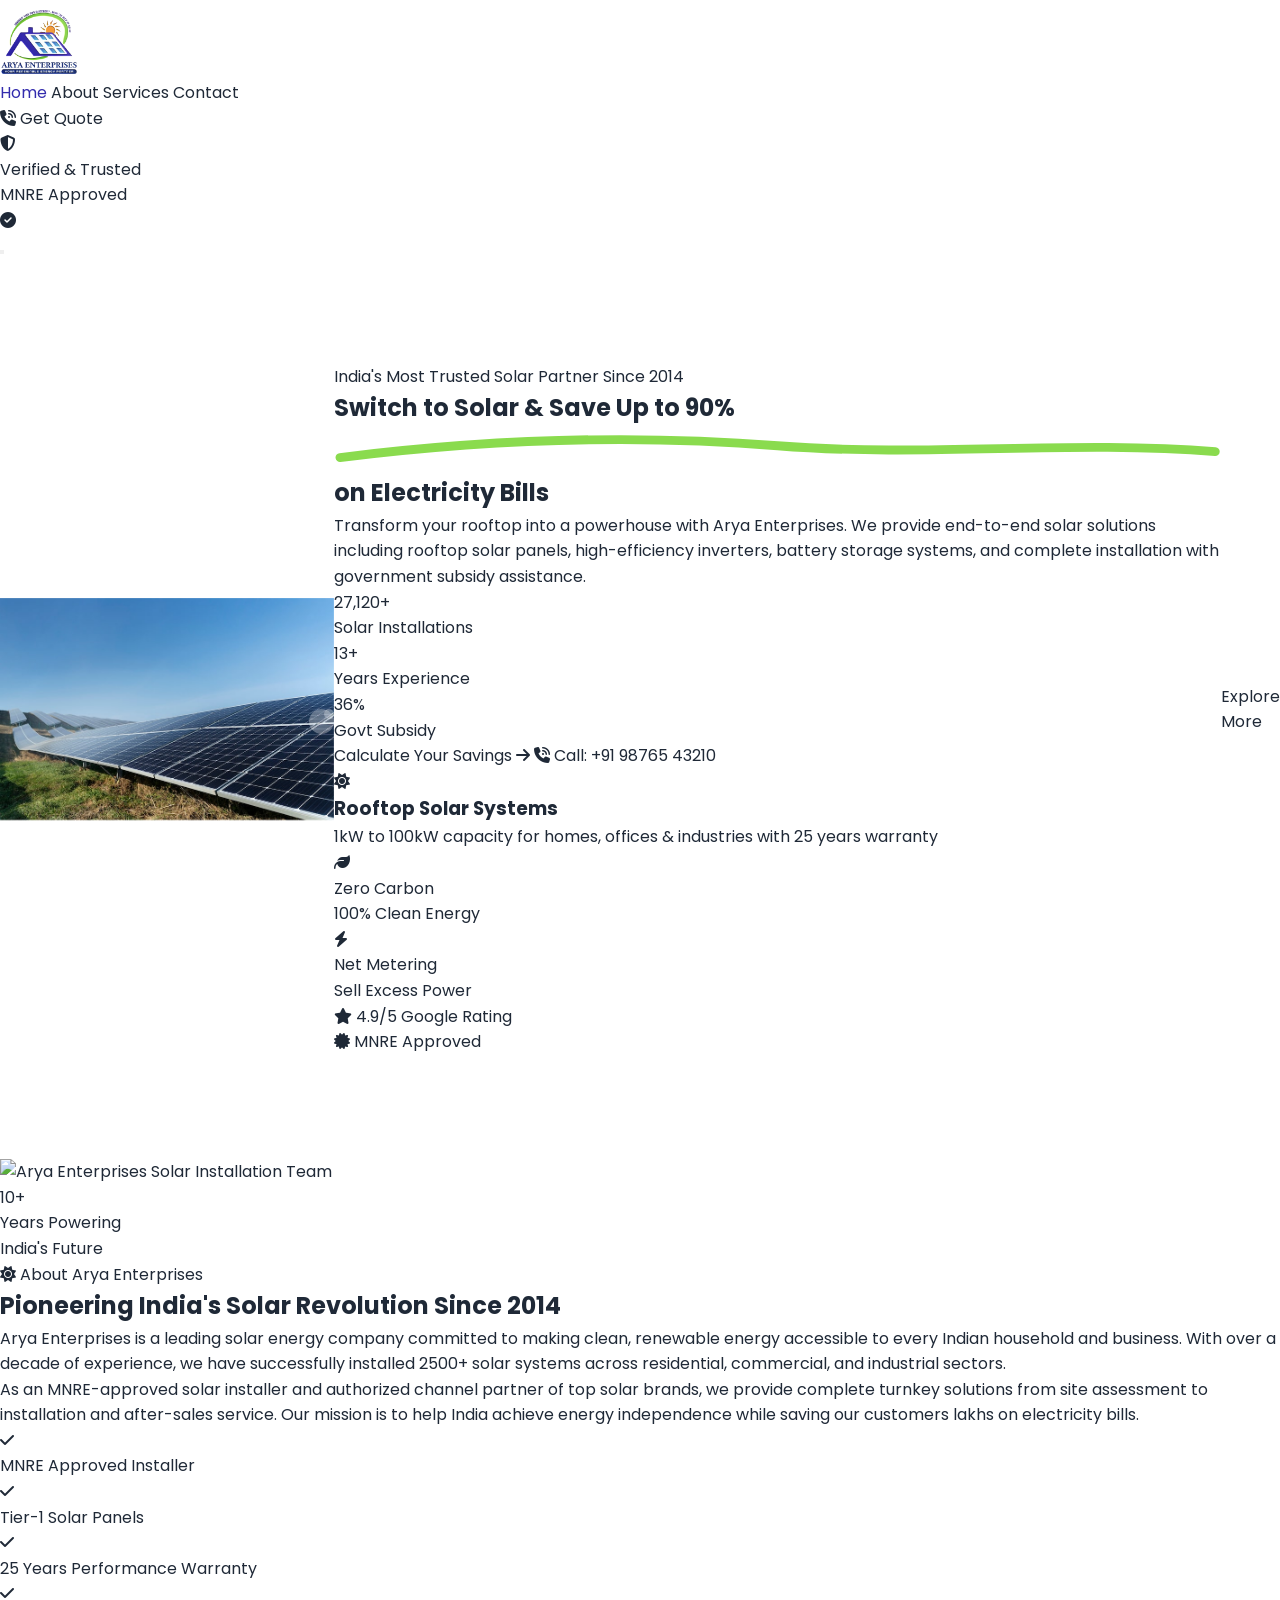
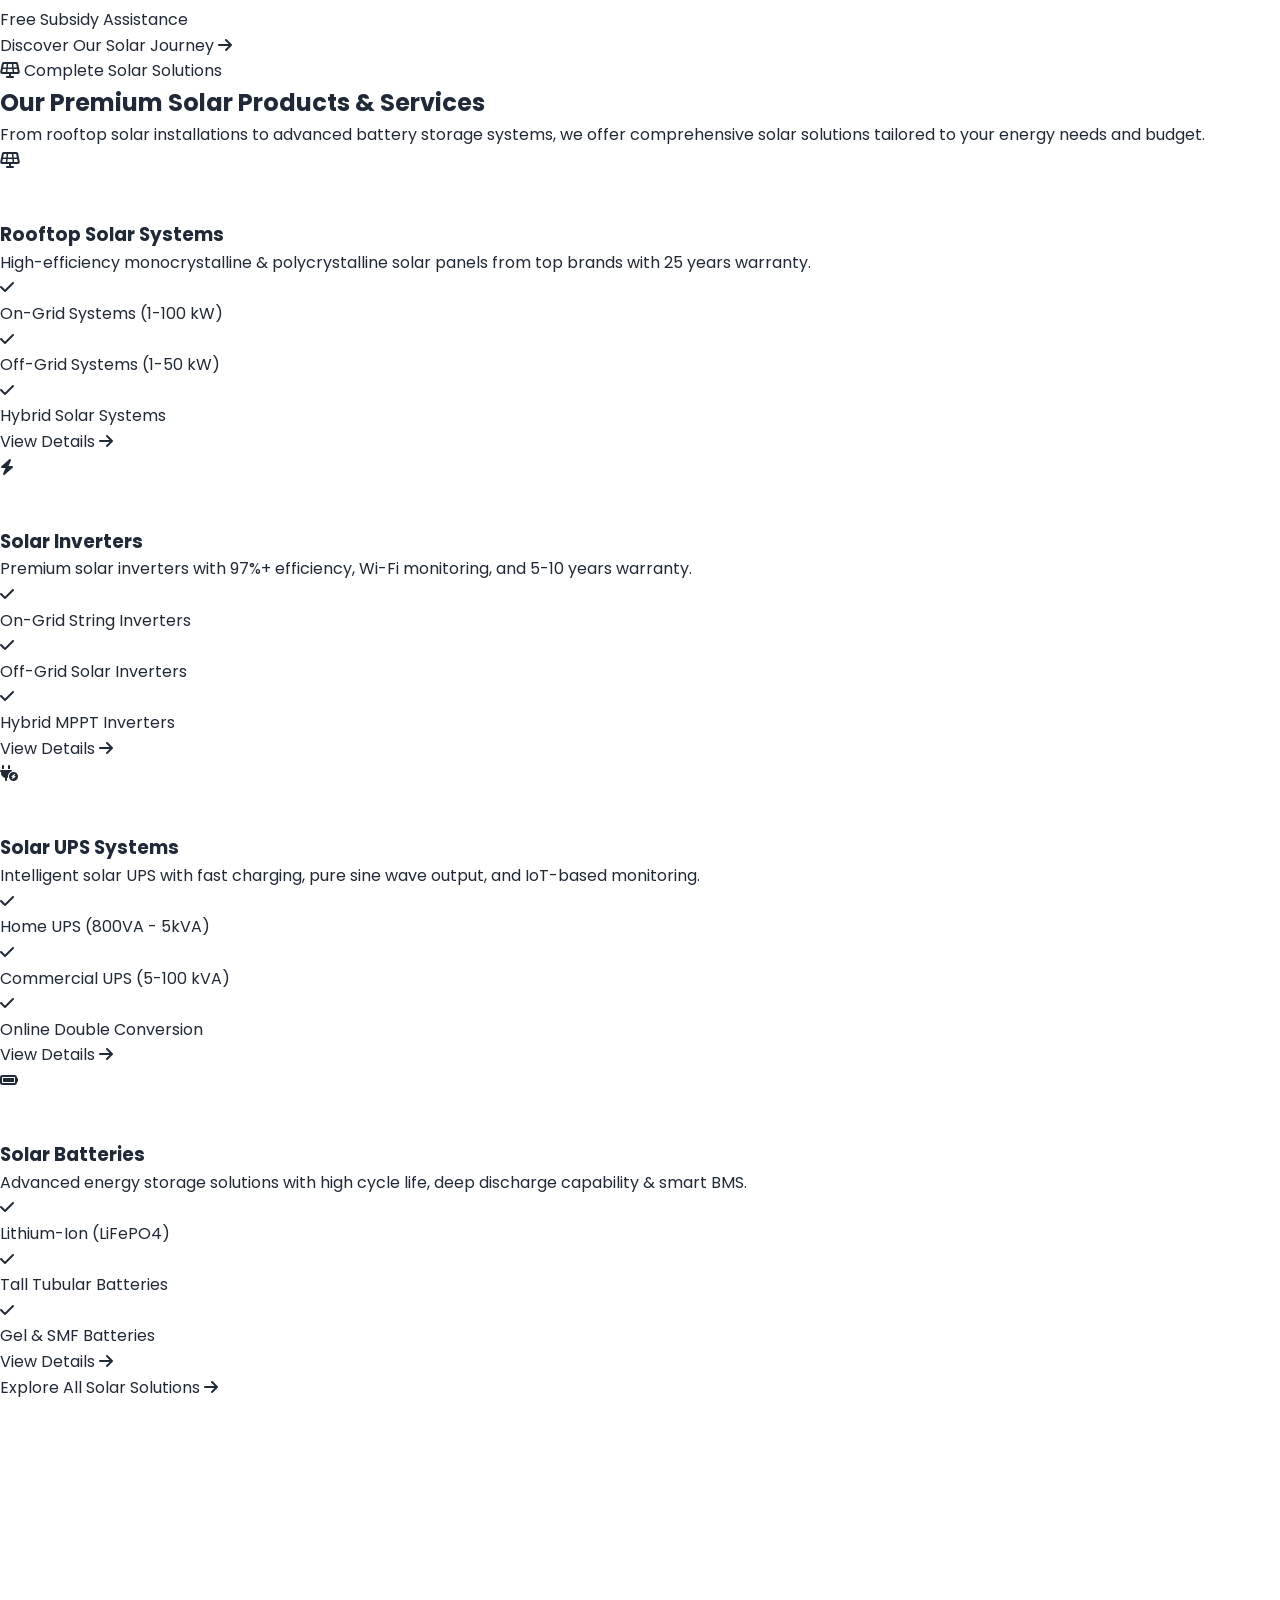
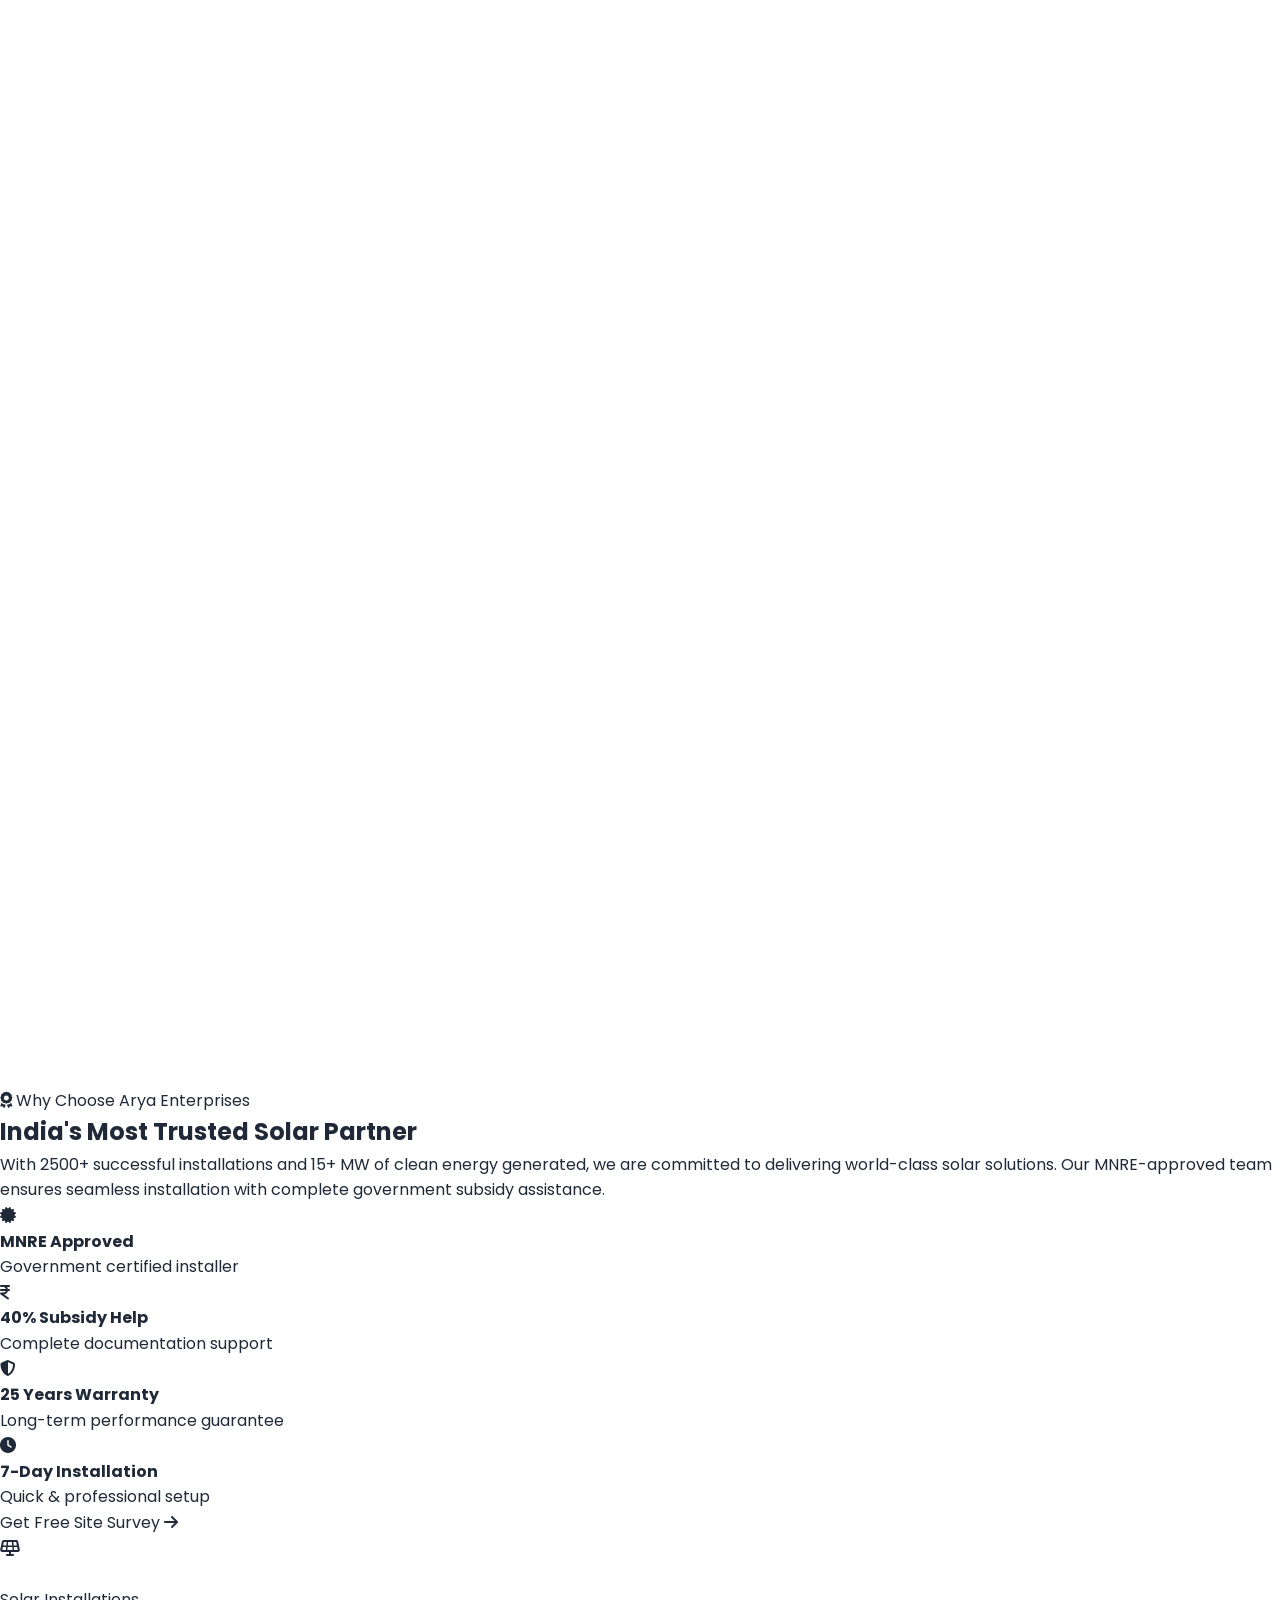
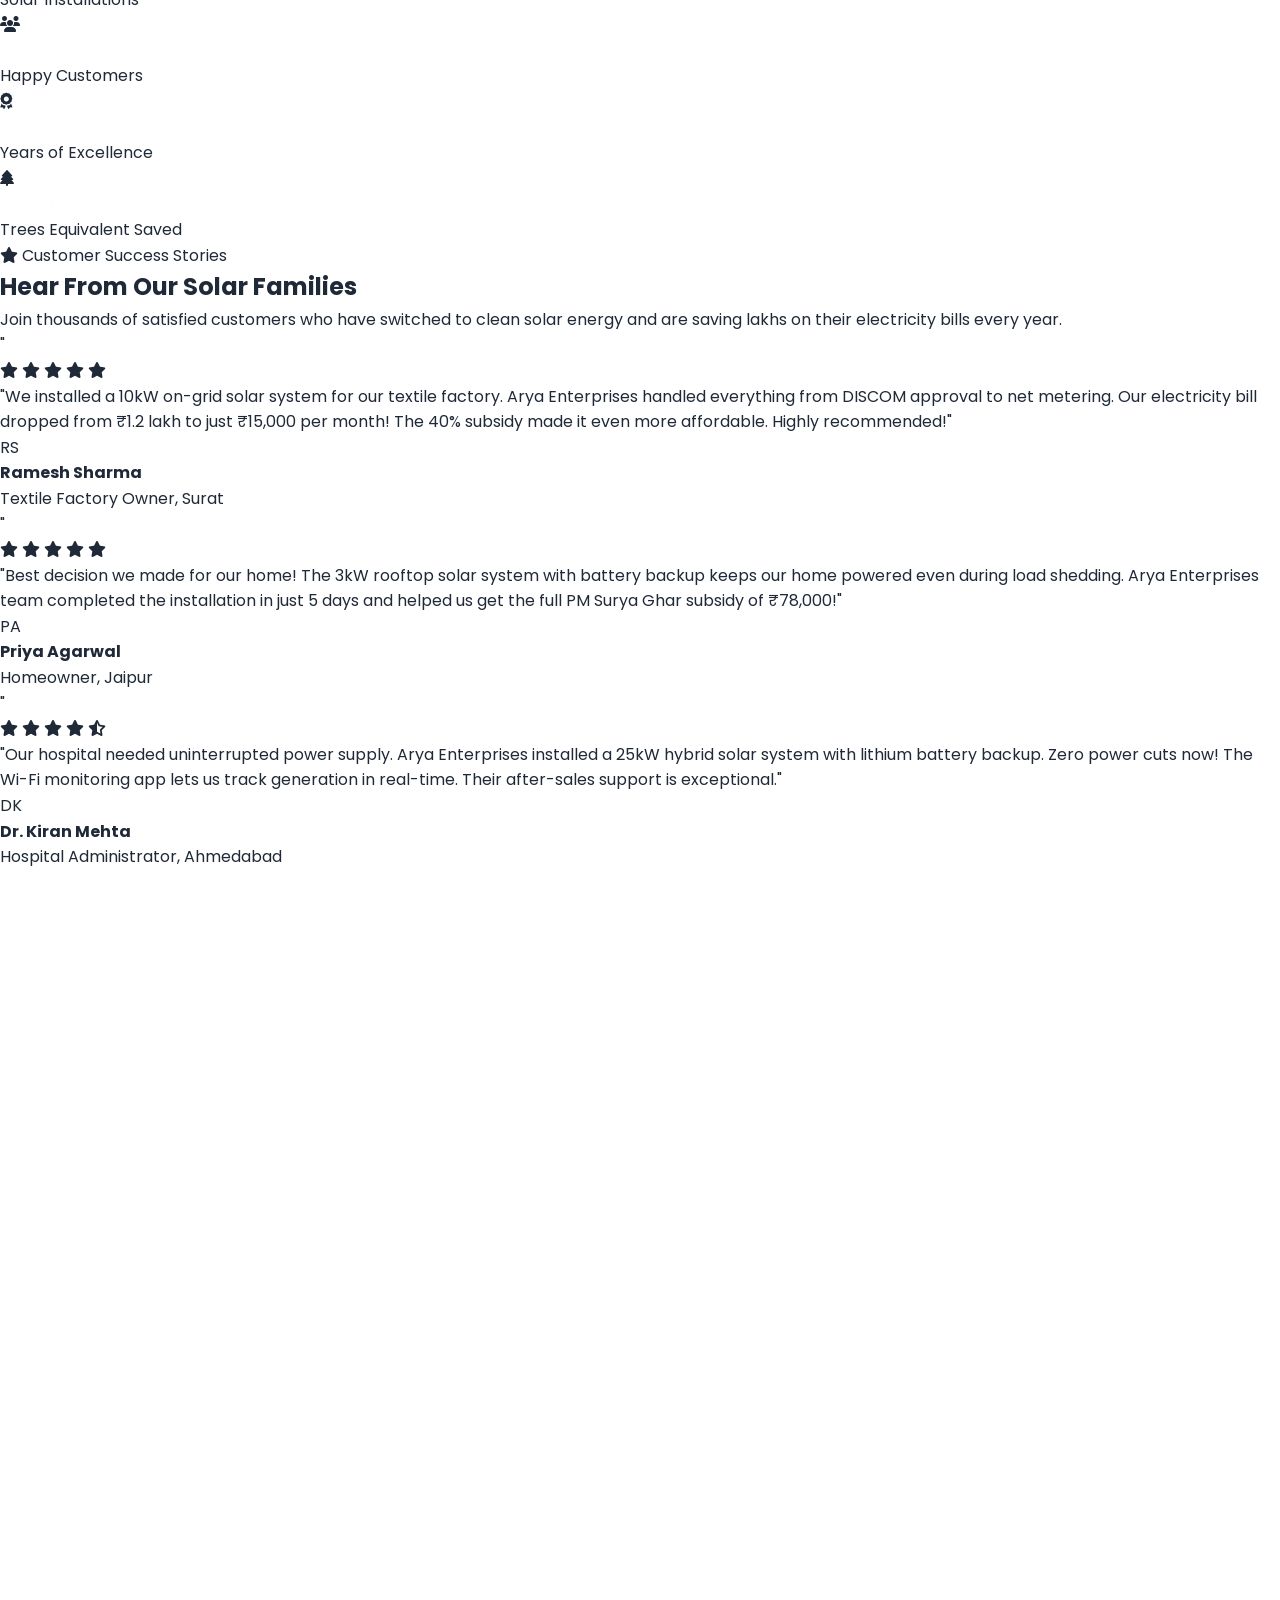
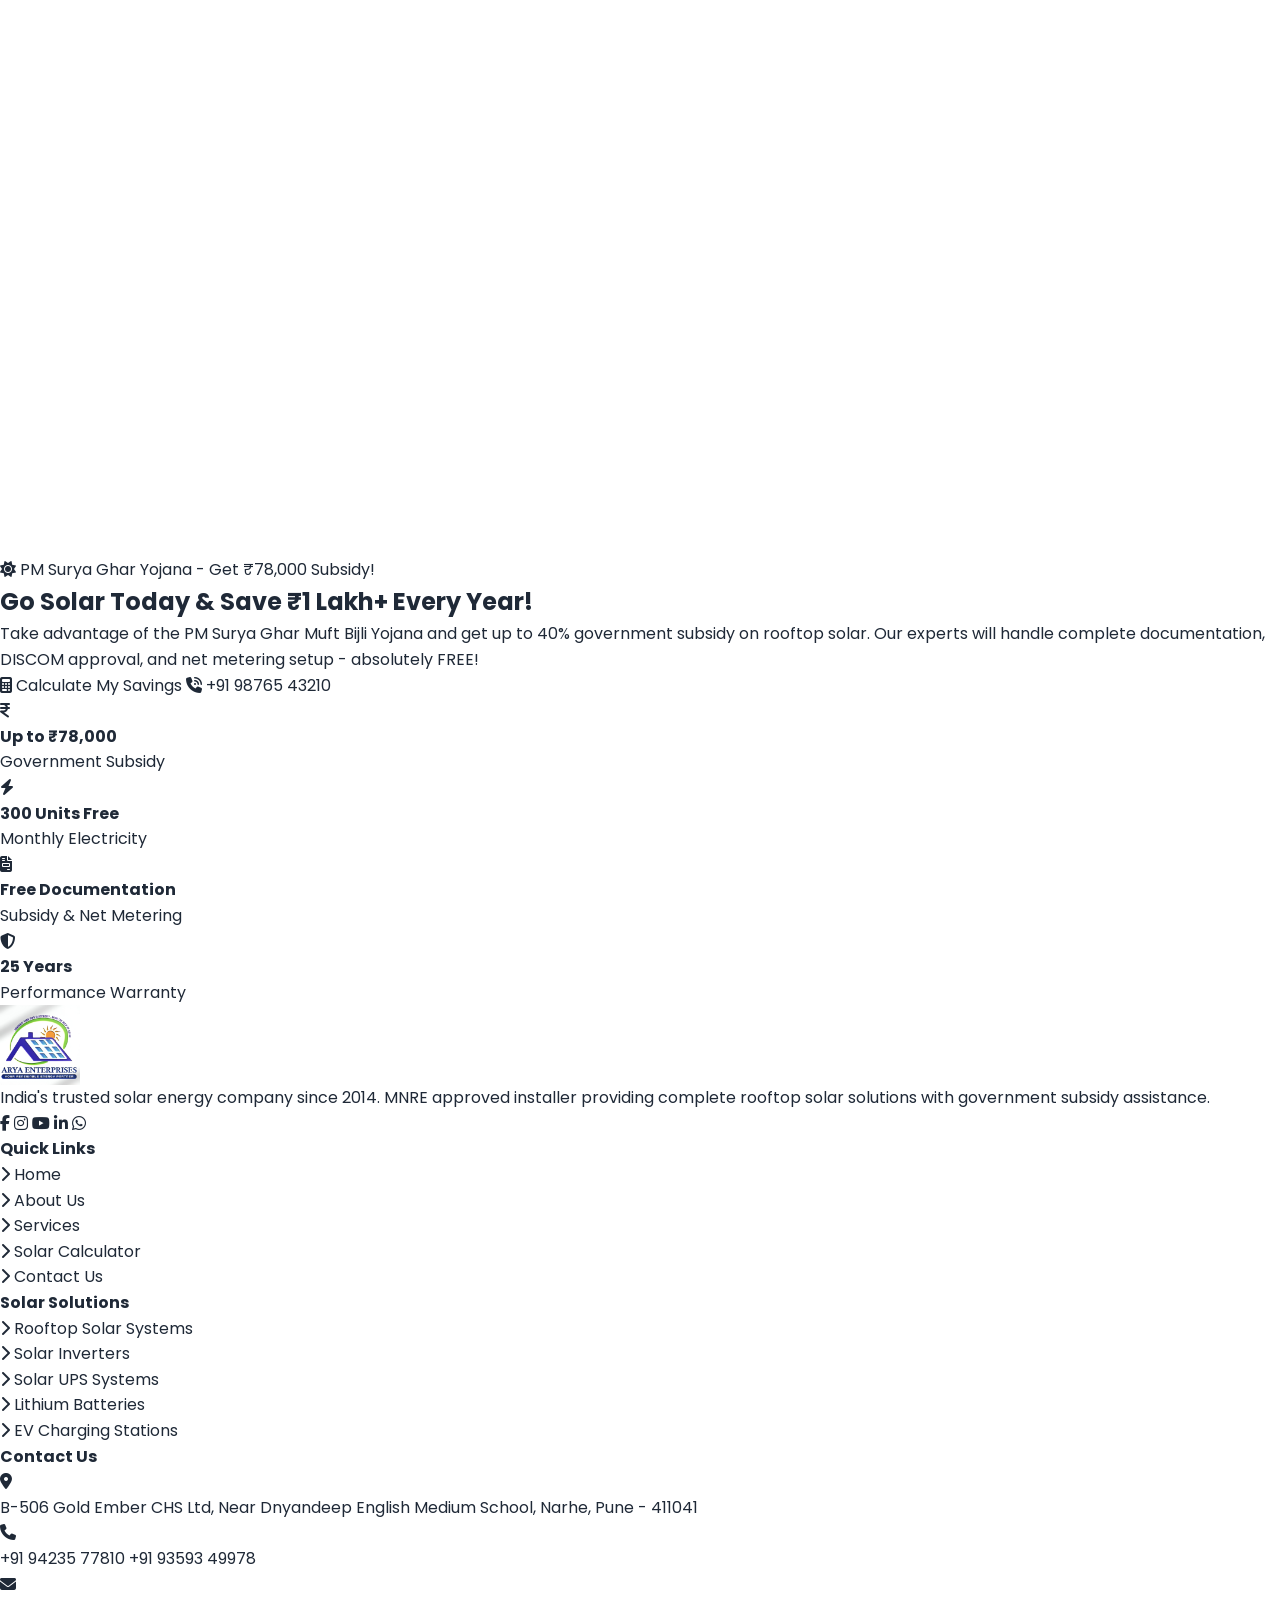
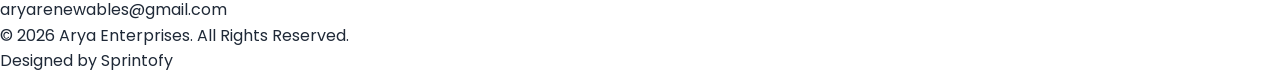
==== commit f82c5302: "add" ====
--- a/index.html
+++ b/index.html
@@ -84,86 +84,275 @@
     </div>
 
     <!-- ========== NAVBAR ========== -->
-    <nav id="navbar" class="fixed top-0 left-0 right-0 z-50 bg-white/95 backdrop-blur-md shadow-sm transition-all duration-300">
-        <div class="max-w-7xl mx-auto px-4 sm:px-6 lg:px-8">
-            <div class="flex items-center justify-between h-20">
+   <nav id="navbar" class="fixed top-0 left-0 right-0 z-50 bg-white/95 backdrop-blur-md shadow-sm transition-all duration-300">
+    <!-- Top Bar with Trust Badges -->
+    
+    
+
+    <!-- Main Navbar -->
+    <div class="max-w-7xl mx-auto px-4 sm:px-6 lg:px-8">
+        <div class="flex items-center justify-between h-20">
+            
+            <!-- Logo -->
+            <a href="index.html" class="flex items-center space-x-3 group">
+                <img src="assets/images/logo.png" width="80px" height="80px"
+                     alt="Arya Enterprises Logo" 
+                     class="object-contain transform group-hover:rotate-12 transition-transform duration-300">
+            </a>
+
+            <!-- Desktop Menu -->
+            <div class="hidden lg:flex items-center space-x-1">
+                <a href="index.html" class="nav-link active px-4 py-2 rounded-lg text-primary font-medium hover:bg-primary/5 transition-all duration-300 relative group">
+                    Home
+                    <span class="absolute bottom-0 left-1/2 -translate-x-1/2 w-1 h-1 bg-secondary rounded-full group-hover:w-8 transition-all duration-300"></span>
+                </a>
+                <a href="about.html" class="nav-link px-4 py-2 rounded-lg text-gray-600 font-medium hover:text-primary hover:bg-primary/5 transition-all duration-300 relative group">
+                    About 
+                    <span class="absolute bottom-0 left-1/2 -translate-x-1/2 w-0 h-1 bg-secondary rounded-full group-hover:w-8 transition-all duration-300"></span>
+                </a>
+                <a href="services.html" class="nav-link px-4 py-2 rounded-lg text-gray-600 font-medium hover:text-primary hover:bg-primary/5 transition-all duration-300 relative group">
+                    Services
+                    <span class="absolute bottom-0 left-1/2 -translate-x-1/2 w-0 h-1 bg-secondary rounded-full group-hover:w-8 transition-all duration-300"></span>
+                </a>
+                <a href="contact.html" class="nav-link px-4 py-2 rounded-lg text-gray-600 font-medium hover:text-primary hover:bg-primary/5 transition-all duration-300 relative group">
+                    Contact
+                    <span class="absolute bottom-0 left-1/2 -translate-x-1/2 w-0 h-1 bg-secondary rounded-full group-hover:w-8 transition-all duration-300"></span>
+                </a>
+            </div>
+
+            <!-- Trust Badge & CTA Buttons -->
+            <div class="flex items-center space-x-3">
                 
-                <!-- Logo -->
-                <a href="index.html" class="flex items-center space-x-3 group">
-                    
-                    <img src ="assets/images/logo.png " width="80px" height="80px"
-                         alt="Arya Enterprises Logo" 
-                         class=" object-contain transform group-hover:rotate-12 transition-transform duration-300">
+                <!-- Trusted Badge Button -->
+                <!-- <div class="hidden md:flex items-center space-x-2 bg-gradient-to-r from-secondary/10 to-green-100 border border-secondary/30 px-4 py-2 rounded-full group hover:from-secondary/20 hover:border-secondary/50 transition-all duration-300 cursor-pointer">
+                    <div class="relative">
+                        <div class="absolute inset-0 bg-secondary rounded-full blur animate-pulse opacity-50"></div>
+                        <div class="relative w-8 h-8 bg-gradient-to-br from-secondary to-green-500 rounded-full flex items-center justify-center">
+                            <i class="fa-solid fa-shield-halved text-white text-sm"></i>
+                        </div>
+                    </div>
+                    <div class="text-left">
+                        <div class="text-xs text-gray-500 leading-tight">Verified & Trusted</div>
+                        <div class="text-sm font-bold text-secondary-dark leading-tight">MNRE Approved</div>
+                    </div>
+                    <i class="fa-solid fa-circle-check text-secondary"></i>
+                </div> -->
+
+                <!-- CTA Button -->
+                <a href="contact.html" class="hidden sm:inline-flex items-center space-x-2 bg-gradient-to-r from-primary to-primary-dark text-white px-6 py-2.5 rounded-full font-medium hover:shadow-lg hover:shadow-primary/30 transform hover:-translate-y-0.5 transition-all duration-300 relative overflow-hidden group">
+                    <div class="absolute inset-0 bg-gradient-to-r from-transparent via-white/20 to-transparent -translate-x-full group-hover:translate-x-full transition-transform duration-700"></div>
+                    <i class="fa-solid fa-phone-volume text-sm relative animate-pulse"></i>
+                    <span class="relative">Get Quote</span>
                 </a>
-
-                <!-- Desktop Menu -->
-                <div class="hidden lg:flex items-center space-x-1">
-                    <a href="index.html" class="nav-link active px-4 py-2 rounded-lg text-primary font-medium hover:bg-primary/5 transition-all duration-300 relative group">
-                        Home
-                        <span class="absolute bottom-0 left-1/2 -translate-x-1/2 w-1 h-1 bg-secondary rounded-full group-hover:w-8 transition-all duration-300"></span>
-                    </a>
-                    <a href="about.html" class="nav-link px-4 py-2 rounded-lg text-gray-600 font-medium hover:text-primary hover:bg-primary/5 transition-all duration-300 relative group">
-                        About 
-                        <span class="absolute bottom-0 left-1/2 -translate-x-1/2 w-0 h-1 bg-secondary rounded-full group-hover:w-8 transition-all duration-300"></span>
-                    </a>
-                    <a href="services.html" class="nav-link px-4 py-2 rounded-lg text-gray-600 font-medium hover:text-primary hover:bg-primary/5 transition-all duration-300 relative group">
-                        Services
-                        <span class="absolute bottom-0 left-1/2 -translate-x-1/2 w-0 h-1 bg-secondary rounded-full group-hover:w-8 transition-all duration-300"></span>
-                    </a>
-                    <a href="contact.html" class="nav-link px-4 py-2 rounded-lg text-gray-600 font-medium hover:text-primary hover:bg-primary/5 transition-all duration-300 relative group">
-                        Contact
-                        <span class="absolute bottom-0 left-1/2 -translate-x-1/2 w-0 h-1 bg-secondary rounded-full group-hover:w-8 transition-all duration-300"></span>
-                    </a>
-                </div>
-
-                <!-- CTA Button & Mobile Toggle -->
-                <div class="flex items-center space-x-4">
-                    <a href="contact.html" class="hidden sm:inline-flex items-center space-x-2 bg-gradient-to-r from-primary to-primary-dark text-white px-6 py-2.5 rounded-full font-medium hover:shadow-lg hover:shadow-primary/30 transform hover:-translate-y-0.5 transition-all duration-300">
-                        <i class="fa-solid fa-phone-volume text-sm"></i>
-                        <span>Free Solar Quote</span>
-                    </a>
-                    
-                    <!-- Mobile Menu Toggle -->
-                    <button id="mobile-menu-btn" class="lg:hidden relative w-10 h-10 flex items-center justify-center rounded-lg bg-gray-100 hover:bg-primary/10 transition-colors duration-300" aria-label="Toggle Menu">
-                        <div class="hamburger-icon w-6 h-5 flex flex-col justify-between">
-                            <span class="w-full h-0.5 bg-primary rounded-full transform transition-all duration-300 origin-left"></span>
-                            <span class="w-full h-0.5 bg-primary rounded-full transition-all duration-300"></span>
-                            <span class="w-full h-0.5 bg-primary rounded-full transform transition-all duration-300 origin-left"></span>
-                        </div>
-                    </button>
-                </div>
-            </div>
-        </div>
-
-        <!-- Mobile Menu -->
-        <div id="mobile-menu" class="lg:hidden hidden bg-white border-t border-gray-100 shadow-xl">
-            <div class="max-w-7xl mx-auto px-4 py-6 space-y-2">
-                <a href="index.html" class="flex items-center space-x-3 px-4 py-3 rounded-xl bg-primary/5 text-primary font-medium">
-                    <i class="fa-solid fa-home w-5"></i>
-                    <span>Home</span>
+                 <div class="hidden md:flex items-center space-x-2 bg-gradient-to-r from-secondary/10 to-green-100 border border-secondary/30 px-4 py-2 rounded-full group hover:from-secondary/20 hover:border-secondary/50 transition-all duration-300 cursor-pointer">
+                    <div class="relative">
+                        <div class="absolute inset-0 bg-secondary rounded-full blur animate-pulse opacity-50"></div>
+                        <div class="relative w-8 h-8 bg-gradient-to-br from-secondary to-green-500 rounded-full flex items-center justify-center">
+                            <i class="fa-solid fa-shield-halved text-white text-sm"></i>
+                        </div>
+                    </div>
+                    <div class="text-left">
+                        <div class="text-xs text-gray-500 leading-tight">Verified & Trusted</div>
+                        <div class="text-sm font-bold text-secondary-dark leading-tight">MNRE Approved</div>
+                    </div>
+                    <i class="fa-solid fa-circle-check text-secondary"></i>
+                </div>
+
+                
+                <!-- Mobile Menu Toggle -->
+                <button id="mobile-menu-btn" class="lg:hidden relative w-10 h-10 flex items-center justify-center rounded-lg bg-gray-100 hover:bg-primary/10 transition-colors duration-300" aria-label="Toggle Menu">
+                    <div class="hamburger-icon w-6 h-5 flex flex-col justify-between">
+                        <span class="w-full h-0.5 bg-primary rounded-full transform transition-all duration-300 origin-left"></span>
+                        <span class="w-full h-0.5 bg-primary rounded-full transition-all duration-300"></span>
+                        <span class="w-full h-0.5 bg-primary rounded-full transform transition-all duration-300 origin-left"></span>
+                    </div>
+                </button>
+            </div>
+        </div>
+    </div>
+
+    <!-- Mobile Menu -->
+    <div id="mobile-menu" class="lg:hidden hidden bg-white border-t border-gray-100 shadow-xl">
+        <div class="max-w-7xl mx-auto px-4 py-6 space-y-2">
+            
+            <!-- Mobile Trust Badge -->
+            <div class="flex items-center justify-center space-x-4 bg-gradient-to-r from-secondary/10 to-green-50 p-4 rounded-2xl mb-4 border border-secondary/20">
+                <div class="flex items-center space-x-2">
+                    <div class="w-10 h-10 bg-gradient-to-br from-secondary to-green-500 rounded-full flex items-center justify-center shadow-lg">
+                        <i class="fa-solid fa-shield-halved text-white"></i>
+                    </div>
+                    <div>
+                        <div class="text-xs text-gray-500">Verified Partner</div>
+                        <div class="text-sm font-bold text-secondary-dark">MNRE Approved</div>
+                    </div>
+                </div>
+                <div class="h-8 w-px bg-gray-300"></div>
+                <div class="flex items-center space-x-2">
+                    <div class="w-10 h-10 bg-gradient-to-br from-solar-yellow to-orange-500 rounded-full flex items-center justify-center shadow-lg">
+                        <i class="fa-solid fa-award text-white"></i>
+                    </div>
+                    <div>
+                        <div class="text-xs text-gray-500">Experience</div>
+                        <div class="text-sm font-bold text-gray-800">15+ Years</div>
+                    </div>
+                </div>
+            </div>
+
+            <a href="index.html" class="flex items-center space-x-3 px-4 py-3 rounded-xl bg-primary/5 text-primary font-medium">
+                <i class="fa-solid fa-home w-5"></i>
+                <span>Home</span>
+            </a>
+            <a href="about.html" class="flex items-center space-x-3 px-4 py-3 rounded-xl text-gray-600 hover:bg-primary/5 hover:text-primary transition-colors duration-300">
+                <i class="fa-solid fa-building w-5"></i>
+                <span>About</span>
+            </a>
+            <a href="services.html" class="flex items-center space-x-3 px-4 py-3 rounded-xl text-gray-600 hover:bg-primary/5 hover:text-primary transition-colors duration-300">
+                <i class="fa-solid fa-solar-panel w-5"></i>
+                <span>Services</span>
+            </a>
+            <a href="contact.html" class="flex items-center space-x-3 px-4 py-3 rounded-xl text-gray-600 hover:bg-primary/5 hover:text-primary transition-colors duration-300">
+                <i class="fa-solid fa-envelope w-5"></i>
+                <span>Contact</span>
+            </a>
+            
+            <!-- Mobile Contact Info -->
+            <div class="pt-4 border-t border-gray-100 space-y-3">
+                <a href="tel:+919876543210" class="flex items-center space-x-3 px-4 py-3 rounded-xl bg-green-50 text-green-700 hover:bg-green-100 transition-colors duration-300">
+                    <div class="w-10 h-10 bg-green-500 rounded-full flex items-center justify-center">
+                        <i class="fa-solid fa-phone text-white animate-pulse"></i>
+                    </div>
+                    <div>
+                        <div class="text-xs text-green-600">Call Now</div>
+                        <div class="font-bold">+91 98765 43210</div>
+                    </div>
                 </a>
-                <a href="about.html" class="flex items-center space-x-3 px-4 py-3 rounded-xl text-gray-600 hover:bg-primary/5 hover:text-primary transition-colors duration-300">
-                    <i class="fa-solid fa-building w-5"></i>
-                    <span>About </span>
+                <a href="contact.html" class="flex items-center justify-center space-x-2 bg-gradient-to-r from-primary to-primary-dark text-white px-6 py-4 rounded-xl font-medium w-full shadow-lg shadow-primary/30">
+                    <i class="fa-solid fa-sun animate-spin-slow"></i>
+                    <span>Get Free Solar Quote</span>
+                    <i class="fa-solid fa-arrow-right"></i>
                 </a>
-                <a href="services.html" class="flex items-center space-x-3 px-4 py-3 rounded-xl text-gray-600 hover:bg-primary/5 hover:text-primary transition-colors duration-300">
-                    <i class="fa-solid fa-solar-panel w-5"></i>
-                    <span>Services</span>
-                </a>
-                <a href="contact.html" class="flex items-center space-x-3 px-4 py-3 rounded-xl text-gray-600 hover:bg-primary/5 hover:text-primary transition-colors duration-300">
-                    <i class="fa-solid fa-envelope w-5"></i>
-                    <span>Contact</span>
-                </a>
-                <div class="pt-4 border-t border-gray-100">
-                    <a href="contact.html" class="flex items-center justify-center space-x-2 bg-gradient-to-r from-primary to-primary-dark text-white px-6 py-3 rounded-xl font-medium w-full">
-                        <i class="fa-solid fa-sun"></i>
-                        <span>Get Free Solar Quote</span>
-                    </a>
-                </div>
-            </div>
-        </div>
-    </nav>
-
+            </div>
+        </div>
+    </div>
+</nav>
+
+<!-- Alternative: Floating Trust Badges (Add below navbar) -->
+
+
+<!-- CSS Animations -->
+<style>
+/* Slow Spin Animation */
+@keyframes spin-slow {
+    from { transform: rotate(0deg); }
+    to { transform: rotate(360deg); }
+}
+
+.animate-spin-slow {
+    animation: spin-slow 8s linear infinite;
+}
+
+/* Slow Pulse Animation */
+@keyframes pulse-slow {
+    0%, 100% { opacity: 1; }
+    50% { opacity: 0.7; }
+}
+
+.animate-pulse-slow {
+    animation: pulse-slow 2s ease-in-out infinite;
+}
+
+/* Navbar scroll effect */
+#navbar.scrolled {
+    background: rgba(255, 255, 255, 0.98);
+    box-shadow: 0 4px 20px rgba(0, 0, 0, 0.1);
+}
+
+#navbar.scrolled .top-bar {
+    height: 0;
+    padding: 0;
+    overflow: hidden;
+}
+
+/* Mobile menu animation */
+#mobile-menu {
+    animation: slideDown 0.3s ease-out;
+}
+
+@keyframes slideDown {
+    from {
+        opacity: 0;
+        transform: translateY(-10px);
+    }
+    to {
+        opacity: 1;
+        transform: translateY(0);
+    }
+}
+
+/* Hamburger animation */
+#mobile-menu-btn.active .hamburger-icon span:nth-child(1) {
+    transform: rotate(45deg) translateY(6px);
+}
+
+#mobile-menu-btn.active .hamburger-icon span:nth-child(2) {
+    opacity: 0;
+}
+
+#mobile-menu-btn.active .hamburger-icon span:nth-child(3) {
+    transform: rotate(-45deg) translateY(-6px);
+}
+
+/* Trust badge hover effect */
+.trust-badge:hover {
+    transform: translateY(-2px);
+    box-shadow: 0 10px 25px rgba(0, 0, 0, 0.15);
+}
+
+/* Floating badges entrance */
+.fixed.top-24 > div {
+    animation: slideInRight 0.5s ease-out forwards;
+    opacity: 0;
+}
+
+.fixed.top-24 > div:nth-child(1) { animation-delay: 0.5s; }
+.fixed.top-24 > div:nth-child(2) { animation-delay: 0.7s; }
+.fixed.top-24 > div:nth-child(3) { animation-delay: 0.9s; }
+
+@keyframes slideInRight {
+    from {
+        opacity: 0;
+        transform: translateX(20px);
+    }
+    to {
+        opacity: 1;
+        transform: translateX(0);
+    }
+}
+</style>
+
+<!-- JavaScript for navbar scroll effect -->
+<script>
+document.addEventListener('DOMContentLoaded', function() {
+    const navbar = document.getElementById('navbar');
+    const mobileMenuBtn = document.getElementById('mobile-menu-btn');
+    const mobileMenu = document.getElementById('mobile-menu');
+
+    // Scroll effect
+    window.addEventListener('scroll', function() {
+        if (window.scrollY > 50) {
+            navbar.classList.add('scrolled');
+        } else {
+            navbar.classList.remove('scrolled');
+        }
+    });
+
+    // Mobile menu toggle
+    mobileMenuBtn.addEventListener('click', function() {
+        mobileMenuBtn.classList.toggle('active');
+        mobileMenu.classList.toggle('hidden');
+    });
+});
+</script>
     <!-- ========== HERO SECTION ========== -->
     <section id="hero" class="relative min-h-screen flex items-center pt-20 overflow-hidden">
         <!-- Background Image with Overlay -->
@@ -212,19 +401,94 @@
                     
                     <!-- Stats -->
                     <div class="flex flex-wrap gap-8 py-4">
-                        <div class="text-center">
-                            <div class="text-3xl sm:text-4xl font-bold text-secondary" data-counter="2500">0</div>
-                            <div class="text-sm text-gray-300">Solar Installations</div>
-                        </div>
-                        <div class="text-center">
-                            <div class="text-3xl sm:text-4xl font-bold text-solar-yellow" data-counter="15">0</div>
-                            <div class="text-sm text-gray-300">MW Power Generated</div>
-                        </div>
-                        <div class="text-center">
-                            <div class="text-3xl sm:text-4xl font-bold text-accent-light" data-counter="40">0</div>
-                            <div class="text-sm text-gray-300">% Govt Subsidy</div>
-                        </div>
-                    </div>
+    <!-- Solar Installations Counter -->
+    <div class="text-center group hover:scale-110 transition-transform duration-300">
+        <div class="text-3xl sm:text-4xl font-bold text-secondary animate-pulse" data-counter="30000">
+            <span class="counter" data-target="30000">0</span>+
+        </div>
+        <div class="text-sm text-gray-300 mt-1">Solar Installations</div>
+    </div>
+    
+    <!-- 15 Years Experience -->
+    <div class="text-center group hover:scale-110 transition-transform duration-300">
+        <div class="text-3xl sm:text-4xl font-bold text-solar-yellow animate-pulse" style="animation-delay: 0.2s;">
+            <span class="counter" data-target="15">0</span>+
+        </div>
+        <div class="text-sm text-gray-300 mt-1">Years Experience</div>
+    </div>
+    
+    <!-- Government Subsidy -->
+    <div class="text-center group hover:scale-110 transition-transform duration-300">
+        <div class="text-3xl sm:text-4xl font-bold text-accent-light animate-pulse" style="animation-delay: 0.4s;">
+            <span class="counter" data-target="40">0</span>%
+        </div>
+        <div class="text-sm text-gray-300 mt-1">Govt Subsidy</div>
+    </div>
+</div>
+
+<!-- Counter Animation Script -->
+<script>
+document.addEventListener('DOMContentLoaded', function() {
+    const counters = document.querySelectorAll('.counter');
+    const speed = 200; // Lower = faster
+    
+    const animateCounter = (counter) => {
+        const target = +counter.getAttribute('data-target');
+        const increment = target / speed;
+        
+        const updateCount = () => {
+            const count = +counter.innerText;
+            if (count < target) {
+                counter.innerText = Math.ceil(count + increment);
+                setTimeout(updateCount, 10);
+            } else {
+                counter.innerText = target.toLocaleString();
+            }
+        };
+        updateCount();
+    };
+    
+    // Intersection Observer for scroll animation
+    const observer = new IntersectionObserver((entries) => {
+        entries.forEach(entry => {
+            if (entry.isIntersecting) {
+                const counter = entry.target;
+                animateCounter(counter);
+                observer.unobserve(counter);
+            }
+        });
+    }, { threshold: 0.5 });
+    
+    counters.forEach(counter => observer.observe(counter));
+});
+</script>
+
+<!-- Optional: Add custom CSS for extra animations -->
+<style>
+@keyframes fadeInUp {
+    from {
+        opacity: 0;
+        transform: translateY(20px);
+    }
+    to {
+        opacity: 1;
+        transform: translateY(0);
+    }
+}
+
+.flex > div {
+    animation: fadeInUp 0.6s ease-out forwards;
+}
+
+.flex > div:nth-child(1) { animation-delay: 0.1s; }
+.flex > div:nth-child(2) { animation-delay: 0.3s; }
+.flex > div:nth-child(3) { animation-delay: 0.5s; }
+
+/* Glow effect on hover */
+.group:hover .text-secondary { text-shadow: 0 0 20px rgba(var(--secondary-rgb), 0.5); }
+.group:hover .text-solar-yellow { text-shadow: 0 0 20px rgba(255, 193, 7, 0.5); }
+.group:hover .text-accent-light { text-shadow: 0 0 20px rgba(var(--accent-light-rgb), 0.5); }
+</style>
                     
                     <!-- CTA Buttons -->
                     <div class="flex flex-wrap gap-4">
@@ -397,187 +661,407 @@
     </section>
 
     <!-- ========== SERVICES SECTION ========== -->
-    <section id="services" class="py-20 lg:py-32 bg-white relative overflow-hidden">
-        <!-- Background Pattern -->
-        <div class="absolute inset-0 opacity-5">
-        </div>
-
-        <div class="max-w-7xl mx-auto px-4 sm:px-6 lg:px-8 relative z-10">
-            <!-- Section Header -->
-            <div class="text-center max-w-3xl mx-auto mb-16" data-animate="fade-in-up">
-                <div class="inline-flex items-center space-x-2 bg-accent/10 rounded-full px-4 py-2 mb-6">
-                    <i class="fa-solid fa-solar-panel text-accent text-sm"></i>
-                    <span class="text-accent font-semibold text-sm">Complete Solar Solutions</span>
-                </div>
-                <h2 class="text-3xl sm:text-4xl lg:text-5xl font-bold text-gray-900 mb-6">
-                    Our Premium <span class="text-primary">Solar Products</span> & Services
-                </h2>
-                <p class="text-lg text-gray-600">
-                    From rooftop solar installations to advanced battery storage systems, we offer comprehensive solar solutions tailored to your energy needs and budget.
-                </p>
-            </div>
-
-            <!-- Services Grid -->
-            <div class="grid sm:grid-cols-2 lg:grid-cols-4 gap-8">
+   <section id="services" class="py-20 lg:py-32 bg-white relative overflow-hidden">
+    <!-- Background Pattern -->
+    <div class="absolute inset-0 opacity-5">
+        <div class="absolute top-0 left-0 w-72 h-72 bg-primary rounded-full blur-3xl"></div>
+        <div class="absolute bottom-0 right-0 w-96 h-96 bg-solar-yellow rounded-full blur-3xl"></div>
+        <div class="absolute top-1/2 left-1/2 w-64 h-64 bg-secondary rounded-full blur-3xl transform -translate-x-1/2 -translate-y-1/2"></div>
+    </div>
+
+    <!-- Floating Elements -->
+    <div class="absolute top-20 left-10 w-4 h-4 bg-solar-yellow rounded-full animate-float opacity-60"></div>
+    <div class="absolute top-40 right-20 w-6 h-6 bg-primary rounded-full animate-float-delayed opacity-40"></div>
+    <div class="absolute bottom-32 left-1/4 w-3 h-3 bg-secondary rounded-full animate-float opacity-50"></div>
+    <div class="absolute bottom-20 right-1/3 w-5 h-5 bg-accent rounded-full animate-float-delayed opacity-30"></div>
+
+    <div class="max-w-7xl mx-auto px-4 sm:px-6 lg:px-8 relative z-10">
+        <!-- Section Header -->
+        <div class="text-center max-w-3xl mx-auto mb-16" data-animate="fade-in-up">
+            <div class="inline-flex items-center space-x-2 bg-gradient-to-r from-accent/10 to-primary/10 rounded-full px-6 py-3 mb-6 border border-accent/20 animate-pulse-slow">
+                <i class="fa-solid fa-solar-panel text-accent text-sm animate-spin-slow"></i>
+                <span class="text-accent font-semibold text-sm tracking-wide uppercase">Complete Solar Solutions</span>
+            </div>
+            <h2 class="text-3xl sm:text-4xl lg:text-5xl font-bold text-gray-900 mb-6">
+                Our Premium <span class="text-transparent bg-clip-text bg-gradient-to-r from-primary to-accent animate-gradient">Solar Products</span> & Services
+            </h2>
+            <p class="text-lg text-gray-600 leading-relaxed">
+                From rooftop solar installations to advanced battery storage systems, we offer comprehensive solar solutions tailored to your energy needs and budget.
+            </p>
+        </div>
+
+        <!-- Services Grid -->
+        <div class="grid sm:grid-cols-2 lg:grid-cols-4 gap-8">
+            
+            <!-- Service Card 1 - Solar PV Systems -->
+            <div class="service-card group bg-white rounded-3xl shadow-lg hover:shadow-2xl p-8 border border-gray-100 hover:border-solar-yellow/50 transition-all duration-500 relative overflow-hidden transform hover:-translate-y-2" data-animate="fade-in-up" data-delay="100">
+                <!-- Animated Background Gradient -->
+                <div class="absolute top-0 right-0 w-40 h-40 bg-gradient-to-br from-solar-yellow/30 to-solar-orange/20 rounded-full blur-2xl opacity-0 group-hover:opacity-100 transition-all duration-700 -translate-y-1/2 translate-x-1/2 group-hover:scale-150"></div>
+                <div class="absolute bottom-0 left-0 w-32 h-32 bg-gradient-to-tr from-solar-orange/20 to-transparent rounded-full blur-xl opacity-0 group-hover:opacity-100 transition-all duration-500 translate-y-1/2 -translate-x-1/2"></div>
                 
-                <!-- Service Card 1 - Solar PV Systems -->
-                <div class="service-card group bg-white rounded-3xl shadow-lg hover:shadow-2xl p-8 border border-gray-100 hover:border-primary/20 transition-all duration-500 relative overflow-hidden" data-animate="fade-in-up" data-delay="100">
-                    <div class="absolute top-0 right-0 w-32 h-32 bg-gradient-to-br from-solar-yellow/20 to-solar-orange/10 rounded-full blur-2xl opacity-0 group-hover:opacity-100 transition-opacity duration-500 -translate-y-1/2 translate-x-1/2"></div>
-                    
-                    <div class="relative">
-                        <div class="w-16 h-16 bg-gradient-to-br from-solar-yellow to-solar-orange rounded-2xl flex items-center justify-center mb-6 shadow-lg group-hover:scale-110 group-hover:rotate-3 transition-transform duration-300">
-                            <i class="fa-solid fa-solar-panel text-white text-2xl"></i>
-                        </div>
-                        
-                        <h3 class="text-xl font-bold text-gray-900 mb-3 group-hover:text-primary transition-colors duration-300">Rooftop Solar Systems</h3>
-                        
-                        <p class="text-gray-600 mb-6 leading-relaxed">
-                            High-efficiency monocrystalline & polycrystalline solar panels from top brands with 25 years warranty.
-                        </p>
-                        
-                        <ul class="space-y-2 mb-6">
-                            <li class="flex items-center space-x-2 text-sm text-gray-600">
-                                <i class="fa-solid fa-circle-check text-secondary"></i>
-                                <span>On-Grid Systems (1-100 kW)</span>
-                            </li>
-                            <li class="flex items-center space-x-2 text-sm text-gray-600">
-                                <i class="fa-solid fa-circle-check text-secondary"></i>
-                                <span>Off-Grid Systems (1-50 kW)</span>
-                            </li>
-                            <li class="flex items-center space-x-2 text-sm text-gray-600">
-                                <i class="fa-solid fa-circle-check text-secondary"></i>
-                                <span>Hybrid Solar Systems</span>
-                            </li>
-                        </ul>
-
-                        <a href="services.html" class="inline-flex items-center space-x-2 text-primary font-semibold group/link">
-                            <span>View Details</span>
-                            <i class="fa-solid fa-arrow-right text-sm group-hover/link:translate-x-1 transition-transform duration-300"></i>
-                        </a>
-                    </div>
-                </div>
-
-                <!-- Service Card 2 - Inverters -->
-                <div class="service-card group bg-white rounded-3xl shadow-lg hover:shadow-2xl p-8 border border-gray-100 hover:border-primary/20 transition-all duration-500 relative overflow-hidden" data-animate="fade-in-up" data-delay="200">
-                    <div class="absolute top-0 right-0 w-32 h-32 bg-gradient-to-br from-primary/20 to-accent/10 rounded-full blur-2xl opacity-0 group-hover:opacity-100 transition-opacity duration-500 -translate-y-1/2 translate-x-1/2"></div>
-                    
-                    <div class="relative">
-                        <div class="w-16 h-16 bg-gradient-to-br from-primary to-primary-dark rounded-2xl flex items-center justify-center mb-6 shadow-lg group-hover:scale-110 group-hover:rotate-3 transition-transform duration-300">
-                            <i class="fa-solid fa-bolt text-white text-2xl"></i>
-                        </div>
-                        
-                        <h3 class="text-xl font-bold text-gray-900 mb-3 group-hover:text-primary transition-colors duration-300">Solar Inverters</h3>
-                        
-                        <p class="text-gray-600 mb-6 leading-relaxed">
-                            Premium solar inverters with 97%+ efficiency, Wi-Fi monitoring, and 5-10 years warranty.
-                        </p>
-                        
-                        <ul class="space-y-2 mb-6">
-                            <li class="flex items-center space-x-2 text-sm text-gray-600">
-                                <i class="fa-solid fa-circle-check text-secondary"></i>
-                                <span>On-Grid String Inverters</span>
-                            </li>
-                            <li class="flex items-center space-x-2 text-sm text-gray-600">
-                                <i class="fa-solid fa-circle-check text-secondary"></i>
-                                <span>Off-Grid Solar Inverters</span>
-                            </li>
-                            <li class="flex items-center space-x-2 text-sm text-gray-600">
-                                <i class="fa-solid fa-circle-check text-secondary"></i>
-                                <span>Hybrid MPPT Inverters</span>
-                            </li>
-                        </ul>
-
-                        <a href="services.html" class="inline-flex items-center space-x-2 text-primary font-semibold group/link">
-                            <span>View Details</span>
-                            <i class="fa-solid fa-arrow-right text-sm group-hover/link:translate-x-1 transition-transform duration-300"></i>
-                        </a>
-                    </div>
-                </div>
-
-                <!-- Service Card 3 - UPS Systems -->
-                <div class="service-card group bg-white rounded-3xl shadow-lg hover:shadow-2xl p-8 border border-gray-100 hover:border-primary/20 transition-all duration-500 relative overflow-hidden" data-animate="fade-in-up" data-delay="300">
-                    <div class="absolute top-0 right-0 w-32 h-32 bg-gradient-to-br from-secondary/20 to-secondary-dark/10 rounded-full blur-2xl opacity-0 group-hover:opacity-100 transition-opacity duration-500 -translate-y-1/2 translate-x-1/2"></div>
-                    
-                    <div class="relative">
-                        <div class="w-16 h-16 bg-gradient-to-br from-secondary to-secondary-dark rounded-2xl flex items-center justify-center mb-6 shadow-lg group-hover:scale-110 group-hover:rotate-3 transition-transform duration-300">
-                            <i class="fa-solid fa-plug-circle-bolt text-white text-2xl"></i>
-                        </div>
-                        
-                        <h3 class="text-xl font-bold text-gray-900 mb-3 group-hover:text-primary transition-colors duration-300">Solar UPS Systems</h3>
-                        
-                        <p class="text-gray-600 mb-6 leading-relaxed">
-                            Intelligent solar UPS with fast charging, pure sine wave output, and IoT-based monitoring.
-                        </p>
-                        
-                        <ul class="space-y-2 mb-6">
-                            <li class="flex items-center space-x-2 text-sm text-gray-600">
-                                <i class="fa-solid fa-circle-check text-secondary"></i>
-                                <span>Home UPS (800VA - 5kVA)</span>
-                            </li>
-                            <li class="flex items-center space-x-2 text-sm text-gray-600">
-                                <i class="fa-solid fa-circle-check text-secondary"></i>
-                                <span>Commercial UPS (5-100 kVA)</span>
-                            </li>
-                            <li class="flex items-center space-x-2 text-sm text-gray-600">
-                                <i class="fa-solid fa-circle-check text-secondary"></i>
-                                <span>Online Double Conversion</span>
-                            </li>
-                        </ul>
-
-                        <a href="services.html" class="inline-flex items-center space-x-2 text-primary font-semibold group/link">
-                            <span>View Details</span>
-                            <i class="fa-solid fa-arrow-right text-sm group-hover/link:translate-x-1 transition-transform duration-300"></i>
-                        </a>
-                    </div>
-                </div>
-
-                <!-- Service Card 4 - Batteries -->
-                <div class="service-card group bg-white rounded-3xl shadow-lg hover:shadow-2xl p-8 border border-gray-100 hover:border-primary/20 transition-all duration-500 relative overflow-hidden" data-animate="fade-in-up" data-delay="400">
-                    <div class="absolute top-0 right-0 w-32 h-32 bg-gradient-to-br from-accent/20 to-accent-dark/10 rounded-full blur-2xl opacity-0 group-hover:opacity-100 transition-opacity duration-500 -translate-y-1/2 translate-x-1/2"></div>
-                    
-                    <div class="relative">
-                        <div class="w-16 h-16 bg-gradient-to-br from-accent to-accent-dark rounded-2xl flex items-center justify-center mb-6 shadow-lg group-hover:scale-110 group-hover:rotate-3 transition-transform duration-300">
-                            <i class="fa-solid fa-battery-full text-white text-2xl"></i>
-                        </div>
-                        
-                        <h3 class="text-xl font-bold text-gray-900 mb-3 group-hover:text-primary transition-colors duration-300">Solar Batteries</h3>
-                        
-                        <p class="text-gray-600 mb-6 leading-relaxed">
-                            Advanced energy storage solutions with high cycle life, deep discharge capability & smart BMS.
-                        </p>
-                        
-                        <ul class="space-y-2 mb-6">
-                            <li class="flex items-center space-x-2 text-sm text-gray-600">
-                                <i class="fa-solid fa-circle-check text-secondary"></i>
-                                <span>Lithium-Ion (LiFePO4)</span>
-                            </li>
-                            <li class="flex items-center space-x-2 text-sm text-gray-600">
-                                <i class="fa-solid fa-circle-check text-secondary"></i>
-                                <span>Tall Tubular Batteries</span>
-                            </li>
-                            <li class="flex items-center space-x-2 text-sm text-gray-600">
-                                <i class="fa-solid fa-circle-check text-secondary"></i>
-                                <span>Gel & SMF Batteries</span>
-                            </li>
-                        </ul>
-
-                        <a href="services.html" class="inline-flex items-center space-x-2 text-primary font-semibold group/link">
-                            <span>View Details</span>
-                            <i class="fa-solid fa-arrow-right text-sm group-hover/link:translate-x-1 transition-transform duration-300"></i>
-                        </a>
-                    </div>
-                </div>
-            </div>
-
-            <!-- View All Services CTA -->
-            <div class="text-center mt-12" data-animate="fade-in-up">
-                <a href="services.html" class="inline-flex items-center space-x-3 bg-gradient-to-r from-primary to-primary-dark text-white px-8 py-4 rounded-full font-semibold hover:shadow-xl hover:shadow-primary/30 transform hover:-translate-y-1 transition-all duration-300">
-                    <span>Explore All Solar Solutions</span>
-                    <i class="fa-solid fa-arrow-right"></i>
-                </a>
-            </div>
-        </div>
-    </section>
+                <!-- Shine Effect -->
+                <div class="absolute inset-0 bg-gradient-to-r from-transparent via-white/30 to-transparent -translate-x-full group-hover:translate-x-full transition-transform duration-1000"></div>
+                
+                <div class="relative">
+                    <div class="w-18 h-18 bg-gradient-to-br from-solar-yellow to-solar-orange rounded-2xl flex items-center justify-center mb-6 shadow-lg shadow-solar-yellow/30 group-hover:scale-110 group-hover:rotate-6 transition-all duration-500 group-hover:shadow-xl group-hover:shadow-solar-yellow/40">
+                        <i class="fa-solid fa-solar-panel text-white text-2xl group-hover:animate-pulse"></i>
+                    </div>
+                    
+                    <h3 class="text-xl font-bold text-gray-900 mb-3 group-hover:text-solar-orange transition-colors duration-300">Rooftop Solar Systems</h3>
+                    
+                    <p class="text-gray-600 mb-6 leading-relaxed">
+                        High-efficiency monocrystalline & polycrystalline solar panels from top brands with 25 years warranty.
+                    </p>
+                    
+                    <!-- Highlighted List Items -->
+                    <ul class="space-y-3 mb-6">
+                        <li class="feature-item flex items-center space-x-3 text-sm bg-gradient-to-r from-solar-yellow/10 to-transparent px-3 py-2 rounded-lg border-l-3 border-solar-yellow hover:from-solar-yellow/20 hover:translate-x-1 transition-all duration-300 cursor-pointer group/item">
+                            <div class="w-6 h-6 bg-solar-yellow/20 rounded-full flex items-center justify-center flex-shrink-0 group-hover/item:bg-solar-yellow/40 group-hover/item:scale-110 transition-all">
+                                <i class="fa-solid fa-check text-solar-yellow text-xs"></i>
+                            </div>
+                            <span class="font-medium text-gray-700 group-hover/item:text-solar-orange transition-colors">On-Grid Systems (1-100 kW)</span>
+                        </li>
+                        <li class="feature-item flex items-center space-x-3 text-sm bg-gradient-to-r from-solar-yellow/10 to-transparent px-3 py-2 rounded-lg border-l-3 border-solar-yellow hover:from-solar-yellow/20 hover:translate-x-1 transition-all duration-300 cursor-pointer group/item">
+                            <div class="w-6 h-6 bg-solar-yellow/20 rounded-full flex items-center justify-center flex-shrink-0 group-hover/item:bg-solar-yellow/40 group-hover/item:scale-110 transition-all">
+                                <i class="fa-solid fa-check text-solar-yellow text-xs"></i>
+                            </div>
+                            <span class="font-medium text-gray-700 group-hover/item:text-solar-orange transition-colors">Off-Grid Systems (1-50 kW)</span>
+                        </li>
+                        <li class="feature-item flex items-center space-x-3 text-sm bg-gradient-to-r from-solar-yellow/10 to-transparent px-3 py-2 rounded-lg border-l-3 border-solar-yellow hover:from-solar-yellow/20 hover:translate-x-1 transition-all duration-300 cursor-pointer group/item">
+                            <div class="w-6 h-6 bg-solar-yellow/20 rounded-full flex items-center justify-center flex-shrink-0 group-hover/item:bg-solar-yellow/40 group-hover/item:scale-110 transition-all">
+                                <i class="fa-solid fa-check text-solar-yellow text-xs"></i>
+                            </div>
+                            <span class="font-medium text-gray-700 group-hover/item:text-solar-orange transition-colors">Hybrid Solar Systems</span>
+                        </li>
+                    </ul>
+
+                    <a href="services.html" class="inline-flex items-center space-x-2 text-solar-orange font-semibold group/link hover:text-solar-yellow transition-colors">
+                        <span>View Details</span>
+                        <i class="fa-solid fa-arrow-right text-sm group-hover/link:translate-x-2 transition-transform duration-300"></i>
+                    </a>
+                </div>
+            </div>
+
+            <!-- Service Card 2 - Inverters -->
+            <div class="service-card group bg-white rounded-3xl shadow-lg hover:shadow-2xl p-8 border border-gray-100 hover:border-primary/50 transition-all duration-500 relative overflow-hidden transform hover:-translate-y-2" data-animate="fade-in-up" data-delay="200">
+                <div class="absolute top-0 right-0 w-40 h-40 bg-gradient-to-br from-primary/30 to-accent/20 rounded-full blur-2xl opacity-0 group-hover:opacity-100 transition-all duration-700 -translate-y-1/2 translate-x-1/2 group-hover:scale-150"></div>
+                <div class="absolute bottom-0 left-0 w-32 h-32 bg-gradient-to-tr from-primary/20 to-transparent rounded-full blur-xl opacity-0 group-hover:opacity-100 transition-all duration-500 translate-y-1/2 -translate-x-1/2"></div>
+                
+                <div class="absolute inset-0 bg-gradient-to-r from-transparent via-white/30 to-transparent -translate-x-full group-hover:translate-x-full transition-transform duration-1000"></div>
+                
+                <div class="relative">
+                    <div class="w-18 h-18 bg-gradient-to-br from-primary to-primary-dark rounded-2xl flex items-center justify-center mb-6 shadow-lg shadow-primary/30 group-hover:scale-110 group-hover:rotate-6 transition-all duration-500 group-hover:shadow-xl group-hover:shadow-primary/40">
+                        <i class="fa-solid fa-bolt text-white text-2xl group-hover:animate-bounce"></i>
+                    </div>
+                    
+                    <h3 class="text-xl font-bold text-gray-900 mb-3 group-hover:text-primary transition-colors duration-300">Solar Inverters</h3>
+                    
+                    <p class="text-gray-600 mb-6 leading-relaxed">
+                        Premium solar inverters with 97%+ efficiency, Wi-Fi monitoring, and 5-10 years warranty.
+                    </p>
+                    
+                    <!-- Highlighted List Items -->
+                    <ul class="space-y-3 mb-6">
+                        <li class="feature-item flex items-center space-x-3 text-sm bg-gradient-to-r from-primary/10 to-transparent px-3 py-2 rounded-lg border-l-3 border-primary hover:from-primary/20 hover:translate-x-1 transition-all duration-300 cursor-pointer group/item">
+                            <div class="w-6 h-6 bg-primary/20 rounded-full flex items-center justify-center flex-shrink-0 group-hover/item:bg-primary/40 group-hover/item:scale-110 transition-all">
+                                <i class="fa-solid fa-check text-primary text-xs"></i>
+                            </div>
+                            <span class="font-medium text-gray-700 group-hover/item:text-primary transition-colors">On-Grid String Inverters</span>
+                        </li>
+                        <li class="feature-item flex items-center space-x-3 text-sm bg-gradient-to-r from-primary/10 to-transparent px-3 py-2 rounded-lg border-l-3 border-primary hover:from-primary/20 hover:translate-x-1 transition-all duration-300 cursor-pointer group/item">
+                            <div class="w-6 h-6 bg-primary/20 rounded-full flex items-center justify-center flex-shrink-0 group-hover/item:bg-primary/40 group-hover/item:scale-110 transition-all">
+                                <i class="fa-solid fa-check text-primary text-xs"></i>
+                            </div>
+                            <span class="font-medium text-gray-700 group-hover/item:text-primary transition-colors">Off-Grid Solar Inverters</span>
+                        </li>
+                        <li class="feature-item flex items-center space-x-3 text-sm bg-gradient-to-r from-primary/10 to-transparent px-3 py-2 rounded-lg border-l-3 border-primary hover:from-primary/20 hover:translate-x-1 transition-all duration-300 cursor-pointer group/item">
+                            <div class="w-6 h-6 bg-primary/20 rounded-full flex items-center justify-center flex-shrink-0 group-hover/item:bg-primary/40 group-hover/item:scale-110 transition-all">
+                                <i class="fa-solid fa-check text-primary text-xs"></i>
+                            </div>
+                            <span class="font-medium text-gray-700 group-hover/item:text-primary transition-colors">Hybrid MPPT Inverters</span>
+                        </li>
+                    </ul>
+
+                    <a href="services.html" class="inline-flex items-center space-x-2 text-primary font-semibold group/link hover:text-primary-dark transition-colors">
+                        <span>View Details</span>
+                        <i class="fa-solid fa-arrow-right text-sm group-hover/link:translate-x-2 transition-transform duration-300"></i>
+                    </a>
+                </div>
+            </div>
+
+            <!-- Service Card 3 - UPS Systems -->
+            <div class="service-card group bg-white rounded-3xl shadow-lg hover:shadow-2xl p-8 border border-gray-100 hover:border-secondary/50 transition-all duration-500 relative overflow-hidden transform hover:-translate-y-2" data-animate="fade-in-up" data-delay="300">
+                <div class="absolute top-0 right-0 w-40 h-40 bg-gradient-to-br from-secondary/30 to-secondary-dark/20 rounded-full blur-2xl opacity-0 group-hover:opacity-100 transition-all duration-700 -translate-y-1/2 translate-x-1/2 group-hover:scale-150"></div>
+                <div class="absolute bottom-0 left-0 w-32 h-32 bg-gradient-to-tr from-secondary/20 to-transparent rounded-full blur-xl opacity-0 group-hover:opacity-100 transition-all duration-500 translate-y-1/2 -translate-x-1/2"></div>
+                
+                <div class="absolute inset-0 bg-gradient-to-r from-transparent via-white/30 to-transparent -translate-x-full group-hover:translate-x-full transition-transform duration-1000"></div>
+                
+                <div class="relative">
+                    <div class="w-18 h-18 bg-gradient-to-br from-secondary to-secondary-dark rounded-2xl flex items-center justify-center mb-6 shadow-lg shadow-secondary/30 group-hover:scale-110 group-hover:rotate-6 transition-all duration-500 group-hover:shadow-xl group-hover:shadow-secondary/40">
+                        <i class="fa-solid fa-plug-circle-bolt text-white text-2xl group-hover:animate-pulse"></i>
+                    </div>
+                    
+                    <h3 class="text-xl font-bold text-gray-900 mb-3 group-hover:text-secondary transition-colors duration-300">Solar UPS Systems</h3>
+                    
+                    <p class="text-gray-600 mb-6 leading-relaxed">
+                        Intelligent solar UPS with fast charging, pure sine wave output, and IoT-based monitoring.
+                    </p>
+                    
+                    <!-- Highlighted List Items -->
+                    <ul class="space-y-3 mb-6">
+                        <li class="feature-item flex items-center space-x-3 text-sm bg-gradient-to-r from-secondary/10 to-transparent px-3 py-2 rounded-lg border-l-3 border-secondary hover:from-secondary/20 hover:translate-x-1 transition-all duration-300 cursor-pointer group/item">
+                            <div class="w-6 h-6 bg-secondary/20 rounded-full flex items-center justify-center flex-shrink-0 group-hover/item:bg-secondary/40 group-hover/item:scale-110 transition-all">
+                                <i class="fa-solid fa-check text-secondary text-xs"></i>
+                            </div>
+                            <span class="font-medium text-gray-700 group-hover/item:text-secondary transition-colors">Home UPS (800VA - 5kVA)</span>
+                        </li>
+                        <li class="feature-item flex items-center space-x-3 text-sm bg-gradient-to-r from-secondary/10 to-transparent px-3 py-2 rounded-lg border-l-3 border-secondary hover:from-secondary/20 hover:translate-x-1 transition-all duration-300 cursor-pointer group/item">
+                            <div class="w-6 h-6 bg-secondary/20 rounded-full flex items-center justify-center flex-shrink-0 group-hover/item:bg-secondary/40 group-hover/item:scale-110 transition-all">
+                                <i class="fa-solid fa-check text-secondary text-xs"></i>
+                            </div>
+                            <span class="font-medium text-gray-700 group-hover/item:text-secondary transition-colors">Commercial UPS (5-100 kVA)</span>
+                        </li>
+                        <li class="feature-item flex items-center space-x-3 text-sm bg-gradient-to-r from-secondary/10 to-transparent px-3 py-2 rounded-lg border-l-3 border-secondary hover:from-secondary/20 hover:translate-x-1 transition-all duration-300 cursor-pointer group/item">
+                            <div class="w-6 h-6 bg-secondary/20 rounded-full flex items-center justify-center flex-shrink-0 group-hover/item:bg-secondary/40 group-hover/item:scale-110 transition-all">
+                                <i class="fa-solid fa-check text-secondary text-xs"></i>
+                            </div>
+                            <span class="font-medium text-gray-700 group-hover/item:text-secondary transition-colors">Online Double Conversion</span>
+                        </li>
+                    </ul>
+
+                    <a href="services.html" class="inline-flex items-center space-x-2 text-secondary font-semibold group/link hover:text-secondary-dark transition-colors">
+                        <span>View Details</span>
+                        <i class="fa-solid fa-arrow-right text-sm group-hover/link:translate-x-2 transition-transform duration-300"></i>
+                    </a>
+                </div>
+            </div>
+
+            <!-- Service Card 4 - Batteries -->
+            <div class="service-card group bg-white rounded-3xl shadow-lg hover:shadow-2xl p-8 border border-gray-100 hover:border-accent/50 transition-all duration-500 relative overflow-hidden transform hover:-translate-y-2" data-animate="fade-in-up" data-delay="400">
+                <div class="absolute top-0 right-0 w-40 h-40 bg-gradient-to-br from-accent/30 to-accent-dark/20 rounded-full blur-2xl opacity-0 group-hover:opacity-100 transition-all duration-700 -translate-y-1/2 translate-x-1/2 group-hover:scale-150"></div>
+                <div class="absolute bottom-0 left-0 w-32 h-32 bg-gradient-to-tr from-accent/20 to-transparent rounded-full blur-xl opacity-0 group-hover:opacity-100 transition-all duration-500 translate-y-1/2 -translate-x-1/2"></div>
+                
+                <div class="absolute inset-0 bg-gradient-to-r from-transparent via-white/30 to-transparent -translate-x-full group-hover:translate-x-full transition-transform duration-1000"></div>
+                
+                <div class="relative">
+                    <div class="w-18 h-18 bg-gradient-to-br from-accent to-accent-dark rounded-2xl flex items-center justify-center mb-6 shadow-lg shadow-accent/30 group-hover:scale-110 group-hover:rotate-6 transition-all duration-500 group-hover:shadow-xl group-hover:shadow-accent/40">
+                        <i class="fa-solid fa-battery-full text-white text-2xl group-hover:animate-pulse"></i>
+                    </div>
+                    
+                    <h3 class="text-xl font-bold text-gray-900 mb-3 group-hover:text-accent transition-colors duration-300">Solar Batteries</h3>
+                    
+                    <p class="text-gray-600 mb-6 leading-relaxed">
+                        Advanced energy storage solutions with high cycle life, deep discharge capability & smart BMS.
+                    </p>
+                    
+                    <!-- Highlighted List Items -->
+                    <ul class="space-y-3 mb-6">
+                        <li class="feature-item flex items-center space-x-3 text-sm bg-gradient-to-r from-accent/10 to-transparent px-3 py-2 rounded-lg border-l-3 border-accent hover:from-accent/20 hover:translate-x-1 transition-all duration-300 cursor-pointer group/item">
+                            <div class="w-6 h-6 bg-accent/20 rounded-full flex items-center justify-center flex-shrink-0 group-hover/item:bg-accent/40 group-hover/item:scale-110 transition-all">
+                                <i class="fa-solid fa-check text-accent text-xs"></i>
+                            </div>
+                            <span class="font-medium text-gray-700 group-hover/item:text-accent transition-colors">Lithium-Ion (LiFePO4)</span>
+                        </li>
+                        <li class="feature-item flex items-center space-x-3 text-sm bg-gradient-to-r from-accent/10 to-transparent px-3 py-2 rounded-lg border-l-3 border-accent hover:from-accent/20 hover:translate-x-1 transition-all duration-300 cursor-pointer group/item">
+                            <div class="w-6 h-6 bg-accent/20 rounded-full flex items-center justify-center flex-shrink-0 group-hover/item:bg-accent/40 group-hover/item:scale-110 transition-all">
+                                <i class="fa-solid fa-check text-accent text-xs"></i>
+                            </div>
+                            <span class="font-medium text-gray-700 group-hover/item:text-accent transition-colors">Tall Tubular Batteries</span>
+                        </li>
+                        <li class="feature-item flex items-center space-x-3 text-sm bg-gradient-to-r from-accent/10 to-transparent px-3 py-2 rounded-lg border-l-3 border-accent hover:from-accent/20 hover:translate-x-1 transition-all duration-300 cursor-pointer group/item">
+                            <div class="w-6 h-6 bg-accent/20 rounded-full flex items-center justify-center flex-shrink-0 group-hover/item:bg-accent/40 group-hover/item:scale-110 transition-all">
+                                <i class="fa-solid fa-check text-accent text-xs"></i>
+                            </div>
+                            <span class="font-medium text-gray-700 group-hover/item:text-accent transition-colors">Gel & SMF Batteries</span>
+                        </li>
+                    </ul>
+
+                    <a href="services.html" class="inline-flex items-center space-x-2 text-accent font-semibold group/link hover:text-accent-dark transition-colors">
+                        <span>View Details</span>
+                        <i class="fa-solid fa-arrow-right text-sm group-hover/link:translate-x-2 transition-transform duration-300"></i>
+                    </a>
+                </div>
+            </div>
+        </div>
+
+        <!-- View All Services CTA -->
+        <div class="text-center mt-16" data-animate="fade-in-up">
+            <a href="services.html" class="group inline-flex items-center space-x-3 bg-gradient-to-r from-primary via-primary-dark to-primary text-white px-10 py-5 rounded-full font-semibold hover:shadow-2xl hover:shadow-primary/40 transform hover:-translate-y-2 transition-all duration-500 relative overflow-hidden bg-[length:200%_100%] hover:bg-right">
+                <!-- Button Shine Effect -->
+                <div class="absolute inset-0 bg-gradient-to-r from-transparent via-white/20 to-transparent -translate-x-full group-hover:translate-x-full transition-transform duration-700"></div>
+                <span class="relative">Explore All Solar Solutions</span>
+                <i class="fa-solid fa-arrow-right relative group-hover:translate-x-1 transition-transform"></i>
+            </a>
+        </div>
+    </div>
+</section>
+
+<!-- Animation Styles -->
+<style>
+/* Floating Animation */
+@keyframes float {
+    0%, 100% { transform: translateY(0px) rotate(0deg); }
+    50% { transform: translateY(-20px) rotate(5deg); }
+}
+
+@keyframes float-delayed {
+    0%, 100% { transform: translateY(0px) rotate(0deg); }
+    50% { transform: translateY(-15px) rotate(-5deg); }
+}
+
+.animate-float {
+    animation: float 6s ease-in-out infinite;
+}
+
+.animate-float-delayed {
+    animation: float-delayed 8s ease-in-out infinite;
+    animation-delay: 1s;
+}
+
+/* Slow Spin */
+@keyframes spin-slow {
+    from { transform: rotate(0deg); }
+    to { transform: rotate(360deg); }
+}
+
+.animate-spin-slow {
+    animation: spin-slow 10s linear infinite;
+}
+
+/* Slow Pulse */
+@keyframes pulse-slow {
+    0%, 100% { opacity: 1; transform: scale(1); }
+    50% { opacity: 0.8; transform: scale(1.02); }
+}
+
+.animate-pulse-slow {
+    animation: pulse-slow 3s ease-in-out infinite;
+}
+
+/* Gradient Animation */
+@keyframes gradient {
+    0% { background-position: 0% 50%; }
+    50% { background-position: 100% 50%; }
+    100% { background-position: 0% 50%; }
+}
+
+.animate-gradient {
+    background-size: 200% 200%;
+    animation: gradient 4s ease infinite;
+}
+
+/* Card Entrance Animation */
+@keyframes slideInUp {
+    from {
+        opacity: 0;
+        transform: translateY(40px);
+    }
+    to {
+        opacity: 1;
+        transform: translateY(0);
+    }
+}
+
+.service-card {
+    animation: slideInUp 0.6s ease-out forwards;
+    opacity: 0;
+}
+
+.service-card:nth-child(1) { animation-delay: 0.1s; }
+.service-card:nth-child(2) { animation-delay: 0.2s; }
+.service-card:nth-child(3) { animation-delay: 0.3s; }
+.service-card:nth-child(4) { animation-delay: 0.4s; }
+
+/* Feature Item Animation */
+.feature-item {
+    position: relative;
+    overflow: hidden;
+}
+
+.feature-item::before {
+    content: '';
+    position: absolute;
+    left: 0;
+    top: 0;
+    height: 100%;
+    width: 3px;
+    transform: scaleY(0);
+    transition: transform 0.3s ease;
+}
+
+.feature-item:hover::before {
+    transform: scaleY(1);
+}
+
+/* Border Width */
+.border-l-3 {
+    border-left-width: 3px;
+}
+
+/* Icon Size */
+.w-18 {
+    width: 4.5rem;
+}
+.h-18 {
+    height: 4.5rem;
+}
+
+/* Card Glow on Hover */
+.service-card:hover {
+    box-shadow: 0 25px 50px -12px rgba(0, 0, 0, 0.15);
+}
+
+/* Staggered List Animation */
+.feature-item {
+    animation: slideInLeft 0.4s ease-out forwards;
+    opacity: 0;
+}
+
+@keyframes slideInLeft {
+    from {
+        opacity: 0;
+        transform: translateX(-20px);
+    }
+    to {
+        opacity: 1;
+        transform: translateX(0);
+    }
+}
+
+.service-card .feature-item:nth-child(1) { animation-delay: 0.5s; }
+.service-card .feature-item:nth-child(2) { animation-delay: 0.6s; }
+.service-card .feature-item:nth-child(3) { animation-delay: 0.7s; }
+</style>
+
+<!-- Intersection Observer for Scroll Animations -->
+<script>
+document.addEventListener('DOMContentLoaded', function() {
+    const observerOptions = {
+        threshold: 0.2,
+        rootMargin: '0px 0px -50px 0px'
+    };
+
+    const observer = new IntersectionObserver((entries) => {
+        entries.forEach(entry => {
+            if (entry.isIntersecting) {
+                entry.target.classList.add('animate-visible');
+                entry.target.style.opacity = '1';
+                entry.target.style.transform = 'translateY(0)';
+            }
+        });
+    }, observerOptions);
+
+    // Observe all service cards
+    document.querySelectorAll('.service-card').forEach(card => {
+        observer.observe(card);
+    });
+
+    // Observe feature items
+    document.querySelectorAll('.feature-item').forEach(item => {
+        observer.observe(item);
+    });
+});
+</script>
 
     <!-- ========== WHY CHOOSE US SECTION ========== -->
     <section id="why-choose-us" class="py-20 lg:py-32 bg-gradient-to-br from-primary-dark via-primary to-accent relative overflow-hidden">
@@ -664,39 +1148,180 @@
                 </div>
 
                 <!-- Right - Stats Cards -->
-                <div class="grid grid-cols-2 gap-6" data-animate="fade-in-right">
-                    <div class="bg-white/10 backdrop-blur-lg border border-white/20 rounded-3xl p-6 text-center transform hover:scale-105 transition-transform duration-300">
-                        <div class="w-16 h-16 bg-solar-yellow/20 rounded-2xl flex items-center justify-center mx-auto mb-4">
-                            <i class="fa-solid fa-solar-panel text-solar-yellow text-2xl"></i>
-                        </div>
-                        <div class="text-4xl font-bold text-white mb-2" data-counter="2500">0</div>
-                        <div class="text-gray-300 font-medium">Solar Installations</div>
-                    </div>
-
-                    <div class="bg-white/10 backdrop-blur-lg border border-white/20 rounded-3xl p-6 text-center transform hover:scale-105 transition-transform duration-300 mt-8">
-                        <div class="w-16 h-16 bg-secondary/20 rounded-2xl flex items-center justify-center mx-auto mb-4">
-                            <i class="fa-solid fa-users text-secondary text-2xl"></i>
-                        </div>
-                        <div class="text-4xl font-bold text-white mb-2" data-counter="5000">0</div>
-                        <div class="text-gray-300 font-medium">Happy Customers</div>
-                    </div>
-
-                    <div class="bg-white/10 backdrop-blur-lg border border-white/20 rounded-3xl p-6 text-center transform hover:scale-105 transition-transform duration-300">
-                        <div class="w-16 h-16 bg-accent-light/20 rounded-2xl flex items-center justify-center mx-auto mb-4">
-                            <i class="fa-solid fa-bolt text-accent-light text-2xl"></i>
-                        </div>
-                        <div class="text-4xl font-bold text-white mb-2"><span data-counter="15">0</span>+ MW</div>
-                        <div class="text-gray-300 font-medium">Clean Energy Generated</div>
-                    </div>
-
-                    <div class="bg-white/10 backdrop-blur-lg border border-white/20 rounded-3xl p-6 text-center transform hover:scale-105 transition-transform duration-300 mt-8">
-                        <div class="w-16 h-16 bg-white/20 rounded-2xl flex items-center justify-center mx-auto mb-4">
-                            <i class="fa-solid fa-tree text-white text-2xl"></i>
-                        </div>
-                        <div class="text-4xl font-bold text-white mb-2"><span data-counter="50000">0</span></div>
-                        <div class="text-gray-300 font-medium">Trees Equivalent Saved</div>
-                    </div>
-                </div>
+               <div class="grid grid-cols-2 gap-6" data-animate="fade-in-right">
+    <!-- Solar Installations -->
+    <div class="stat-card bg-white/10 backdrop-blur-lg border border-white/20 rounded-3xl p-6 text-center transform hover:scale-105 transition-all duration-300 hover:shadow-2xl hover:shadow-solar-yellow/20">
+        <div class="icon-wrapper w-16 h-16 bg-solar-yellow/20 rounded-2xl flex items-center justify-center mx-auto mb-4 animate-bounce-slow">
+            <i class="fa-solid fa-solar-panel text-solar-yellow text-2xl"></i>
+        </div>
+        <div class="text-4xl font-bold text-white mb-2 counter-number" data-counter="30000">
+            <span class="counter" data-target="30000">0</span>+
+        </div>
+        <div class="text-gray-300 font-medium">Solar Installations</div>
+    </div>
+
+    <!-- Happy Customers -->
+    <div class="stat-card bg-white/10 backdrop-blur-lg border border-white/20 rounded-3xl p-6 text-center transform hover:scale-105 transition-all duration-300 mt-8 hover:shadow-2xl hover:shadow-secondary/20">
+        <div class="icon-wrapper w-16 h-16 bg-secondary/20 rounded-2xl flex items-center justify-center mx-auto mb-4 animate-bounce-slow" style="animation-delay: 0.2s;">
+            <i class="fa-solid fa-users text-secondary text-2xl"></i>
+        </div>
+        <div class="text-4xl font-bold text-white mb-2 counter-number">
+            <span class="counter" data-target="5000">0</span>+
+        </div>
+        <div class="text-gray-300 font-medium">Happy Customers</div>
+    </div>
+
+    <!-- 15 Years Experience -->
+    <div class="stat-card bg-white/10 backdrop-blur-lg border border-white/20 rounded-3xl p-6 text-center transform hover:scale-105 transition-all duration-300 hover:shadow-2xl hover:shadow-accent-light/20">
+        <div class="icon-wrapper w-16 h-16 bg-accent-light/20 rounded-2xl flex items-center justify-center mx-auto mb-4 animate-bounce-slow" style="animation-delay: 0.4s;">
+            <i class="fa-solid fa-award text-accent-light text-2xl"></i>
+        </div>
+        <div class="text-4xl font-bold text-white mb-2 counter-number">
+            <span class="counter" data-target="15">0</span>+
+        </div>
+        <div class="text-gray-300 font-medium">Years of Excellence</div>
+    </div>
+
+    <!-- Trees Equivalent Saved -->
+    <div class="stat-card bg-white/10 backdrop-blur-lg border border-white/20 rounded-3xl p-6 text-center transform hover:scale-105 transition-all duration-300 mt-8 hover:shadow-2xl hover:shadow-green-500/20">
+        <div class="icon-wrapper w-16 h-16 bg-green-500/20 rounded-2xl flex items-center justify-center mx-auto mb-4 animate-bounce-slow" style="animation-delay: 0.6s;">
+            <i class="fa-solid fa-tree text-green-400 text-2xl"></i>
+        </div>
+        <div class="text-4xl font-bold text-white mb-2 counter-number">
+            <span class="counter" data-target="50000">0</span>+
+        </div>
+        <div class="text-gray-300 font-medium">Trees Equivalent Saved</div>
+    </div>
+</div>
+
+<!-- Animation Script -->
+<script>
+document.addEventListener('DOMContentLoaded', function() {
+    const counters = document.querySelectorAll('.counter');
+    
+    const animateCounter = (counter) => {
+        const target = +counter.getAttribute('data-target');
+        const duration = 2000; // 2 seconds
+        const increment = target / (duration / 16); // 60fps
+        let current = 0;
+        
+        const updateCount = () => {
+            current += increment;
+            if (current < target) {
+                counter.innerText = Math.floor(current).toLocaleString();
+                requestAnimationFrame(updateCount);
+            } else {
+                counter.innerText = target.toLocaleString();
+            }
+        };
+        updateCount();
+    };
+    
+    // Intersection Observer for scroll-triggered animation
+    const observer = new IntersectionObserver((entries) => {
+        entries.forEach(entry => {
+            if (entry.isIntersecting) {
+                const counter = entry.target;
+                setTimeout(() => animateCounter(counter), 200);
+                observer.unobserve(counter);
+            }
+        });
+    }, { 
+        threshold: 0.3,
+        rootMargin: '0px 0px -100px 0px'
+    });
+    
+    counters.forEach(counter => observer.observe(counter));
+});
+</script>
+
+<!-- Custom CSS Animations -->
+<style>
+@keyframes fadeInScale {
+    0% {
+        opacity: 0;
+        transform: scale(0.8) translateY(20px);
+    }
+    100% {
+        opacity: 1;
+        transform: scale(1) translateY(0);
+    }
+}
+
+@keyframes bounce-slow {
+    0%, 100% {
+        transform: translateY(0);
+    }
+    50% {
+        transform: translateY(-10px);
+    }
+}
+
+@keyframes glow {
+    0%, 100% {
+        box-shadow: 0 0 5px rgba(255, 255, 255, 0.2);
+    }
+    50% {
+        box-shadow: 0 0 20px rgba(255, 255, 255, 0.4);
+    }
+}
+
+.stat-card {
+    animation: fadeInScale 0.6s ease-out forwards;
+    opacity: 0;
+}
+
+.stat-card:nth-child(1) { animation-delay: 0.1s; }
+.stat-card:nth-child(2) { animation-delay: 0.2s; }
+.stat-card:nth-child(3) { animation-delay: 0.3s; }
+.stat-card:nth-child(4) { animation-delay: 0.4s; }
+
+.animate-bounce-slow {
+    animation: bounce-slow 3s ease-in-out infinite;
+}
+
+.stat-card:hover .icon-wrapper {
+    animation: none;
+    transform: rotate(360deg) scale(1.1);
+    transition: transform 0.6s ease;
+}
+
+.stat-card:hover {
+    background: linear-gradient(135deg, rgba(255,255,255,0.15), rgba(255,255,255,0.05));
+    border-color: rgba(255,255,255,0.3);
+}
+
+.counter-number {
+    background: linear-gradient(135deg, #fff, #e0e0e0);
+    -webkit-background-clip: text;
+    -webkit-text-fill-color: transparent;
+    background-clip: text;
+}
+
+/* Ripple effect on click */
+.stat-card {
+    position: relative;
+    overflow: hidden;
+}
+
+.stat-card::before {
+    content: '';
+    position: absolute;
+    top: 50%;
+    left: 50%;
+    width: 0;
+    height: 0;
+    border-radius: 50%;
+    background: rgba(255, 255, 255, 0.1);
+    transform: translate(-50%, -50%);
+    transition: width 0.6s, height 0.6s;
+}
+
+.stat-card:hover::before {
+    width: 300px;
+    height: 300px;
+}
+</style>
             </div>
         </div>
     </section>
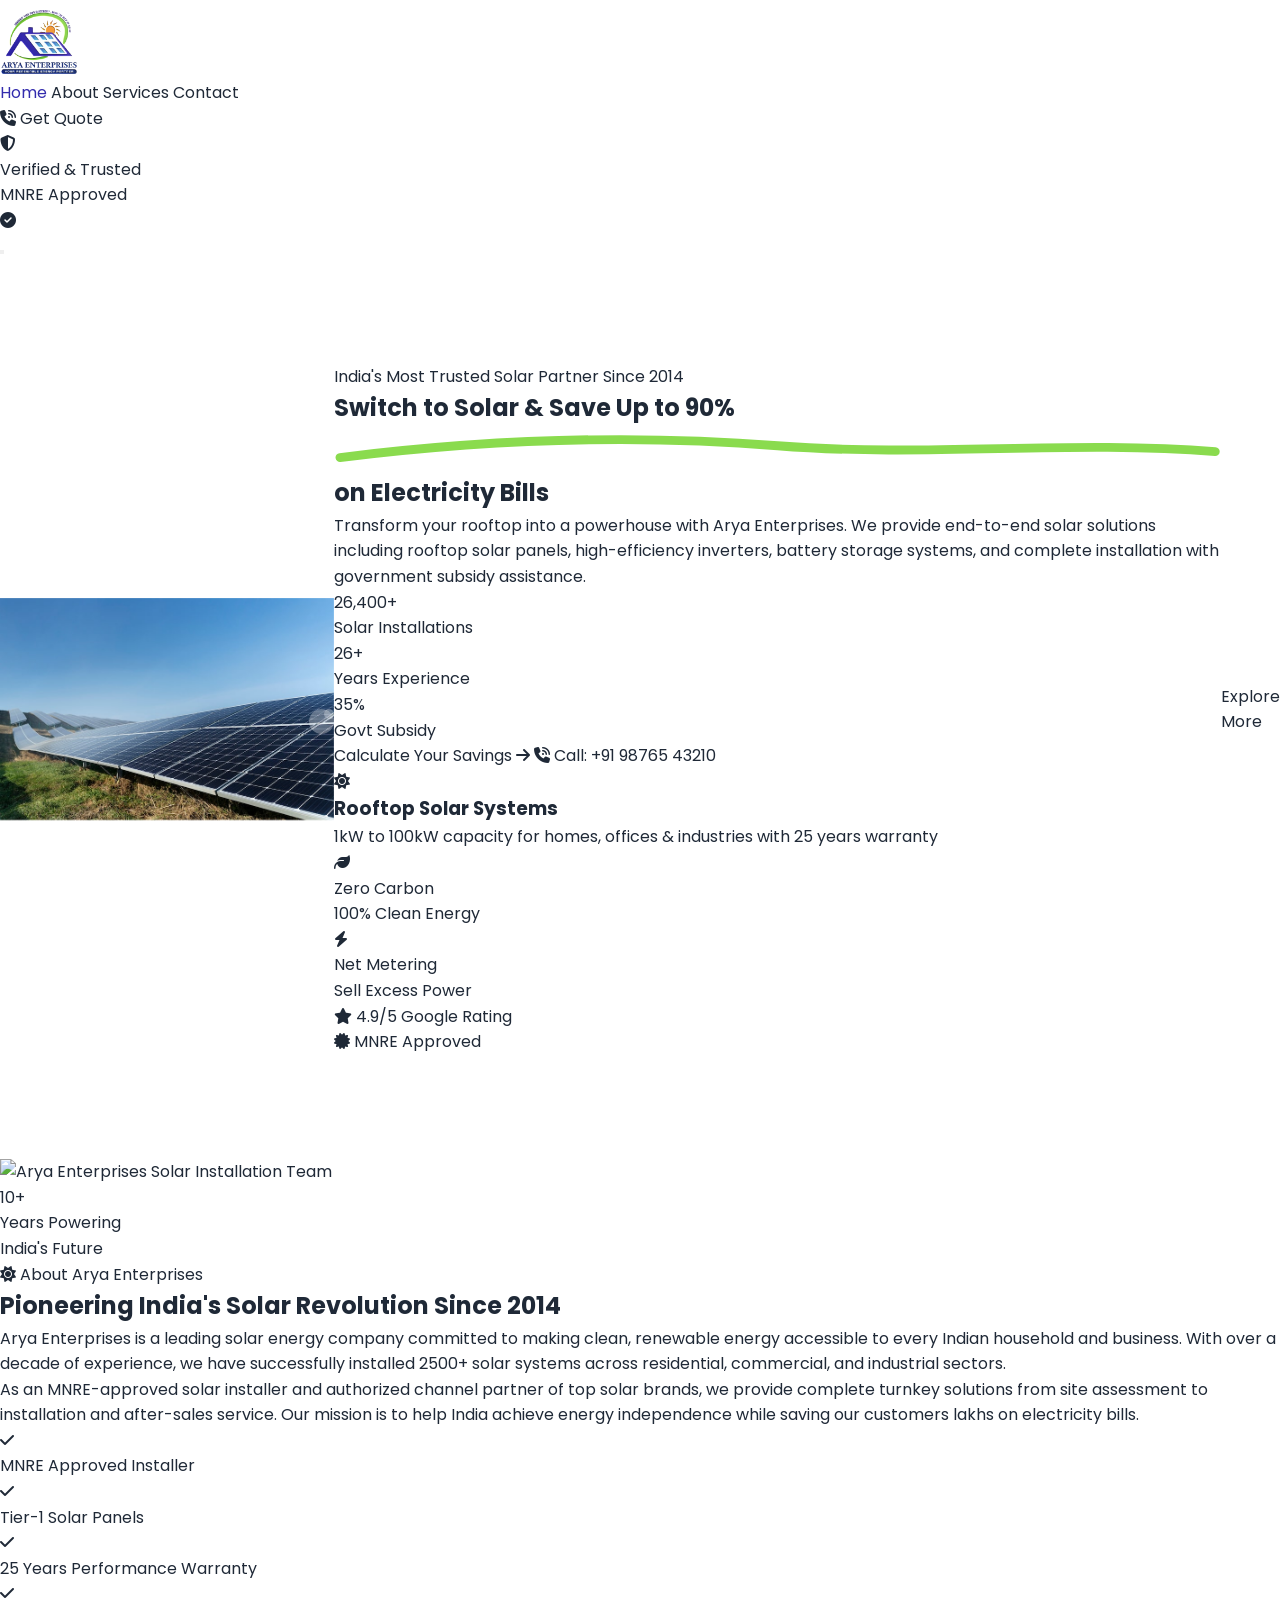
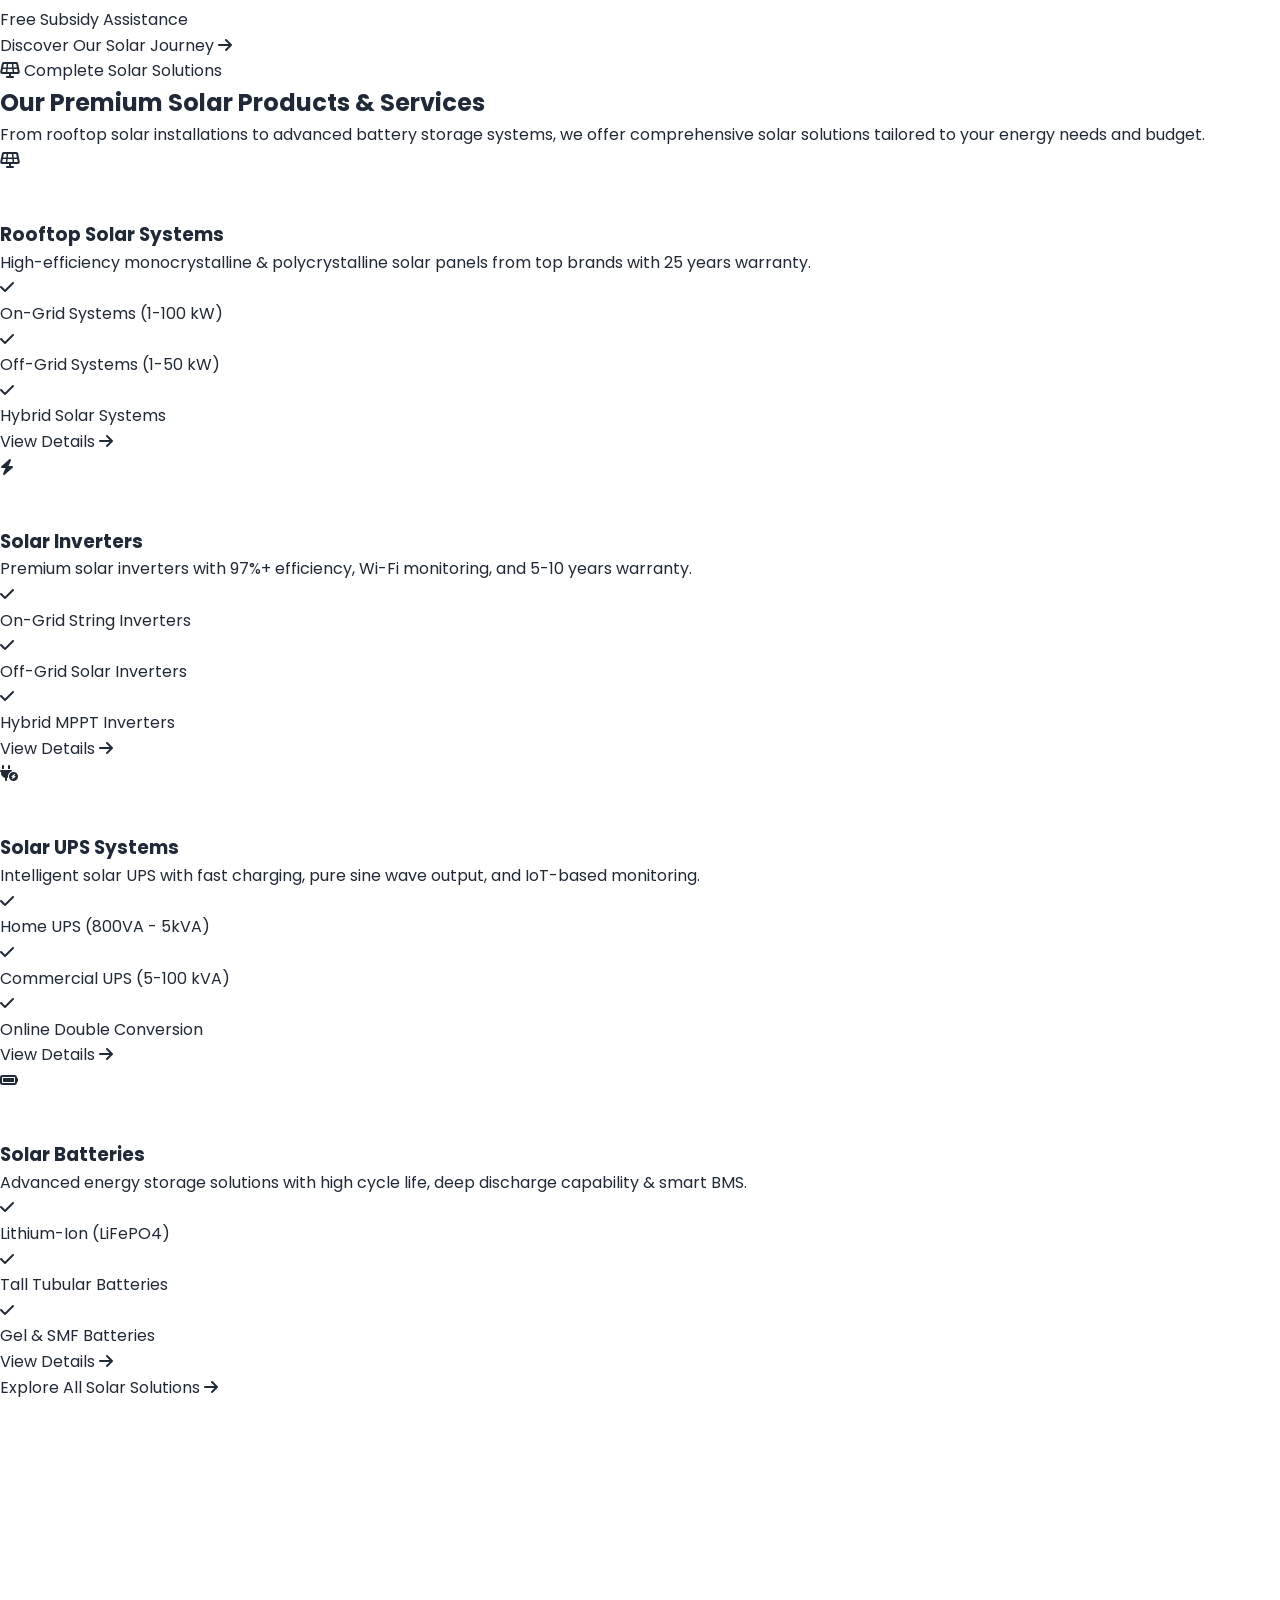
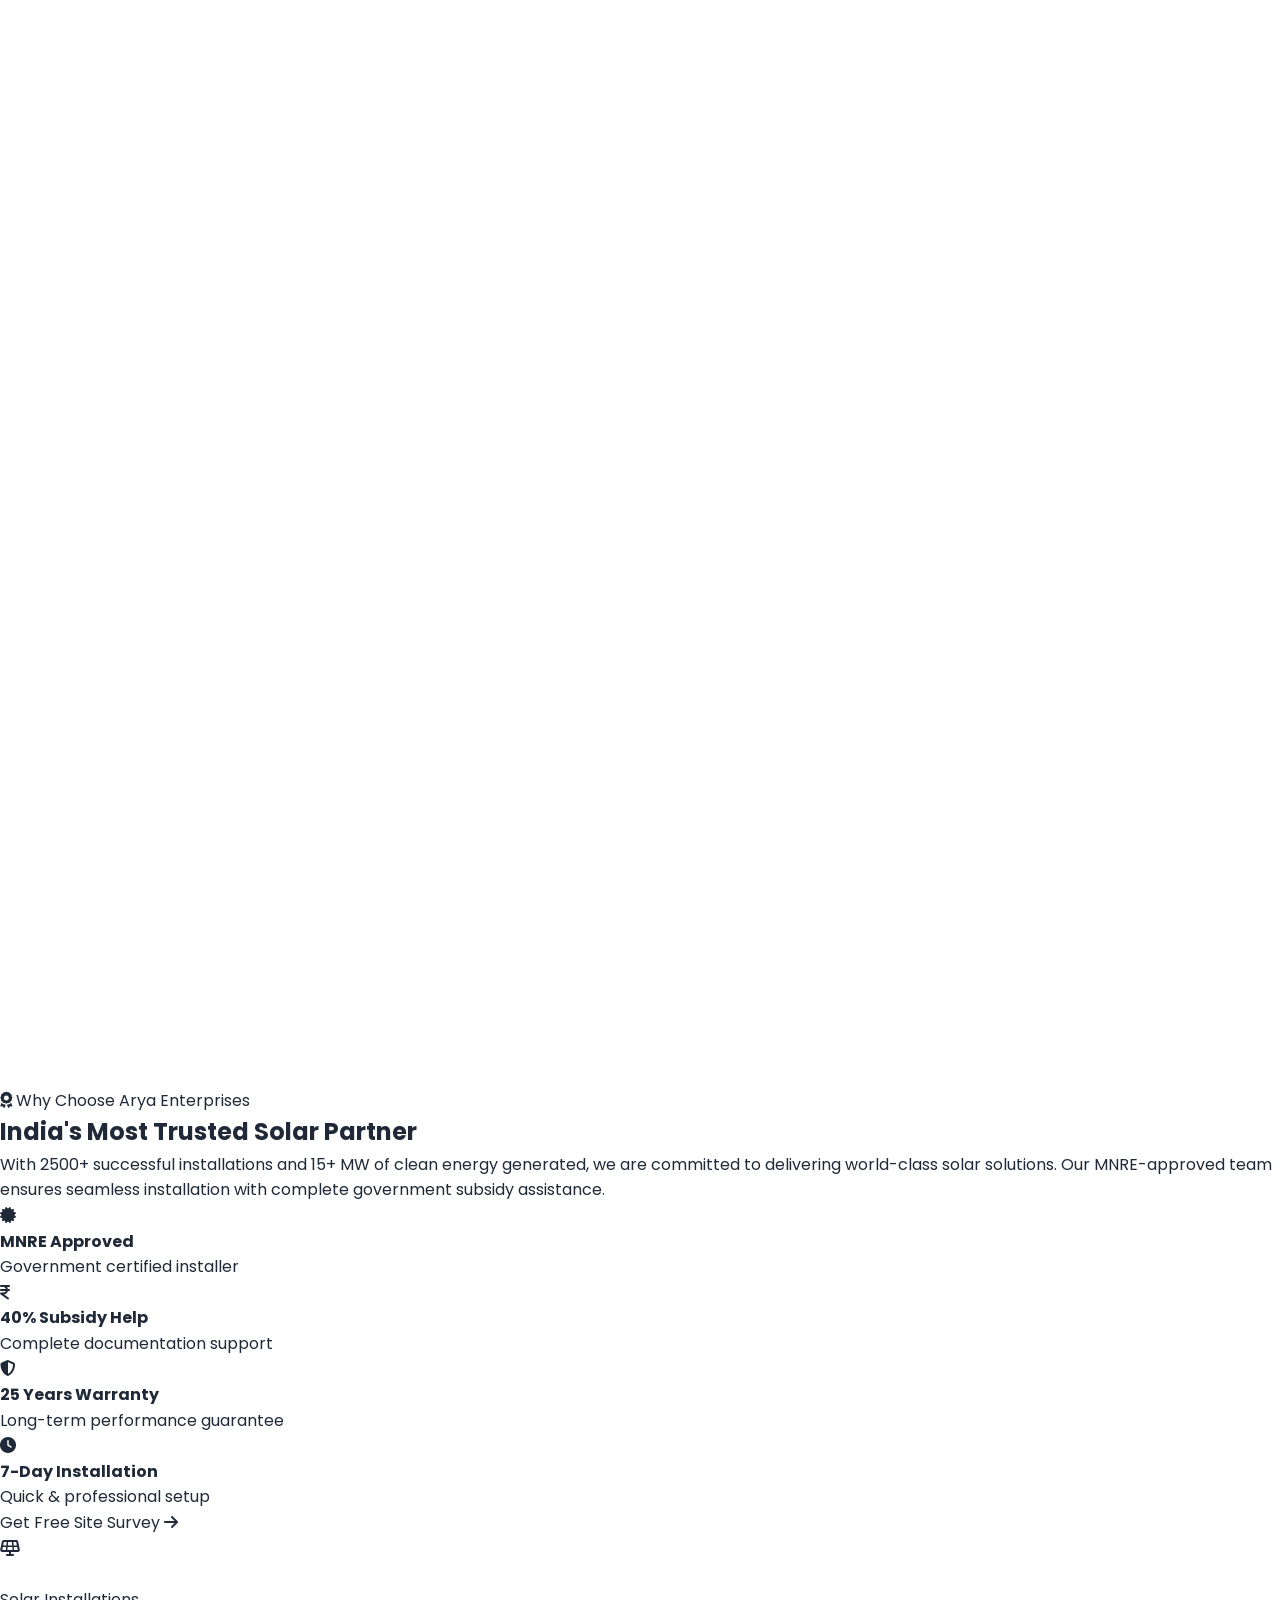
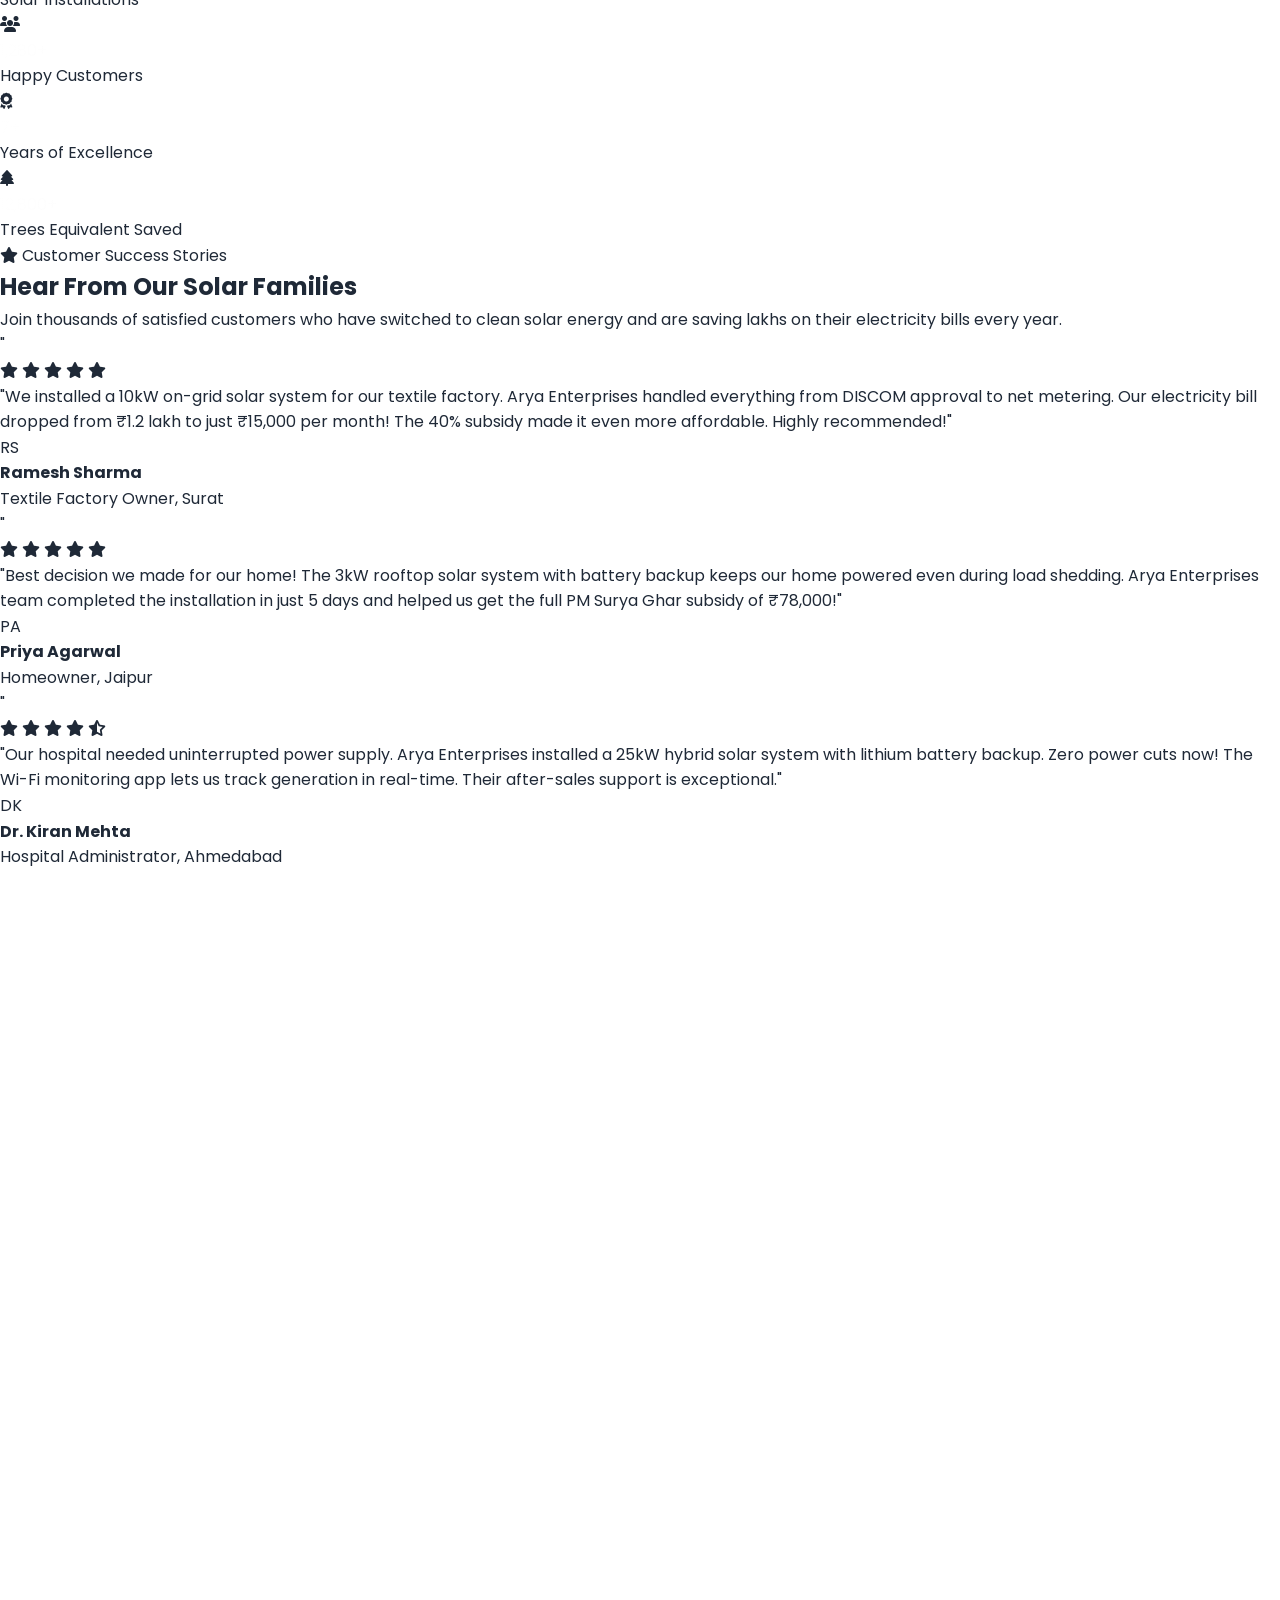
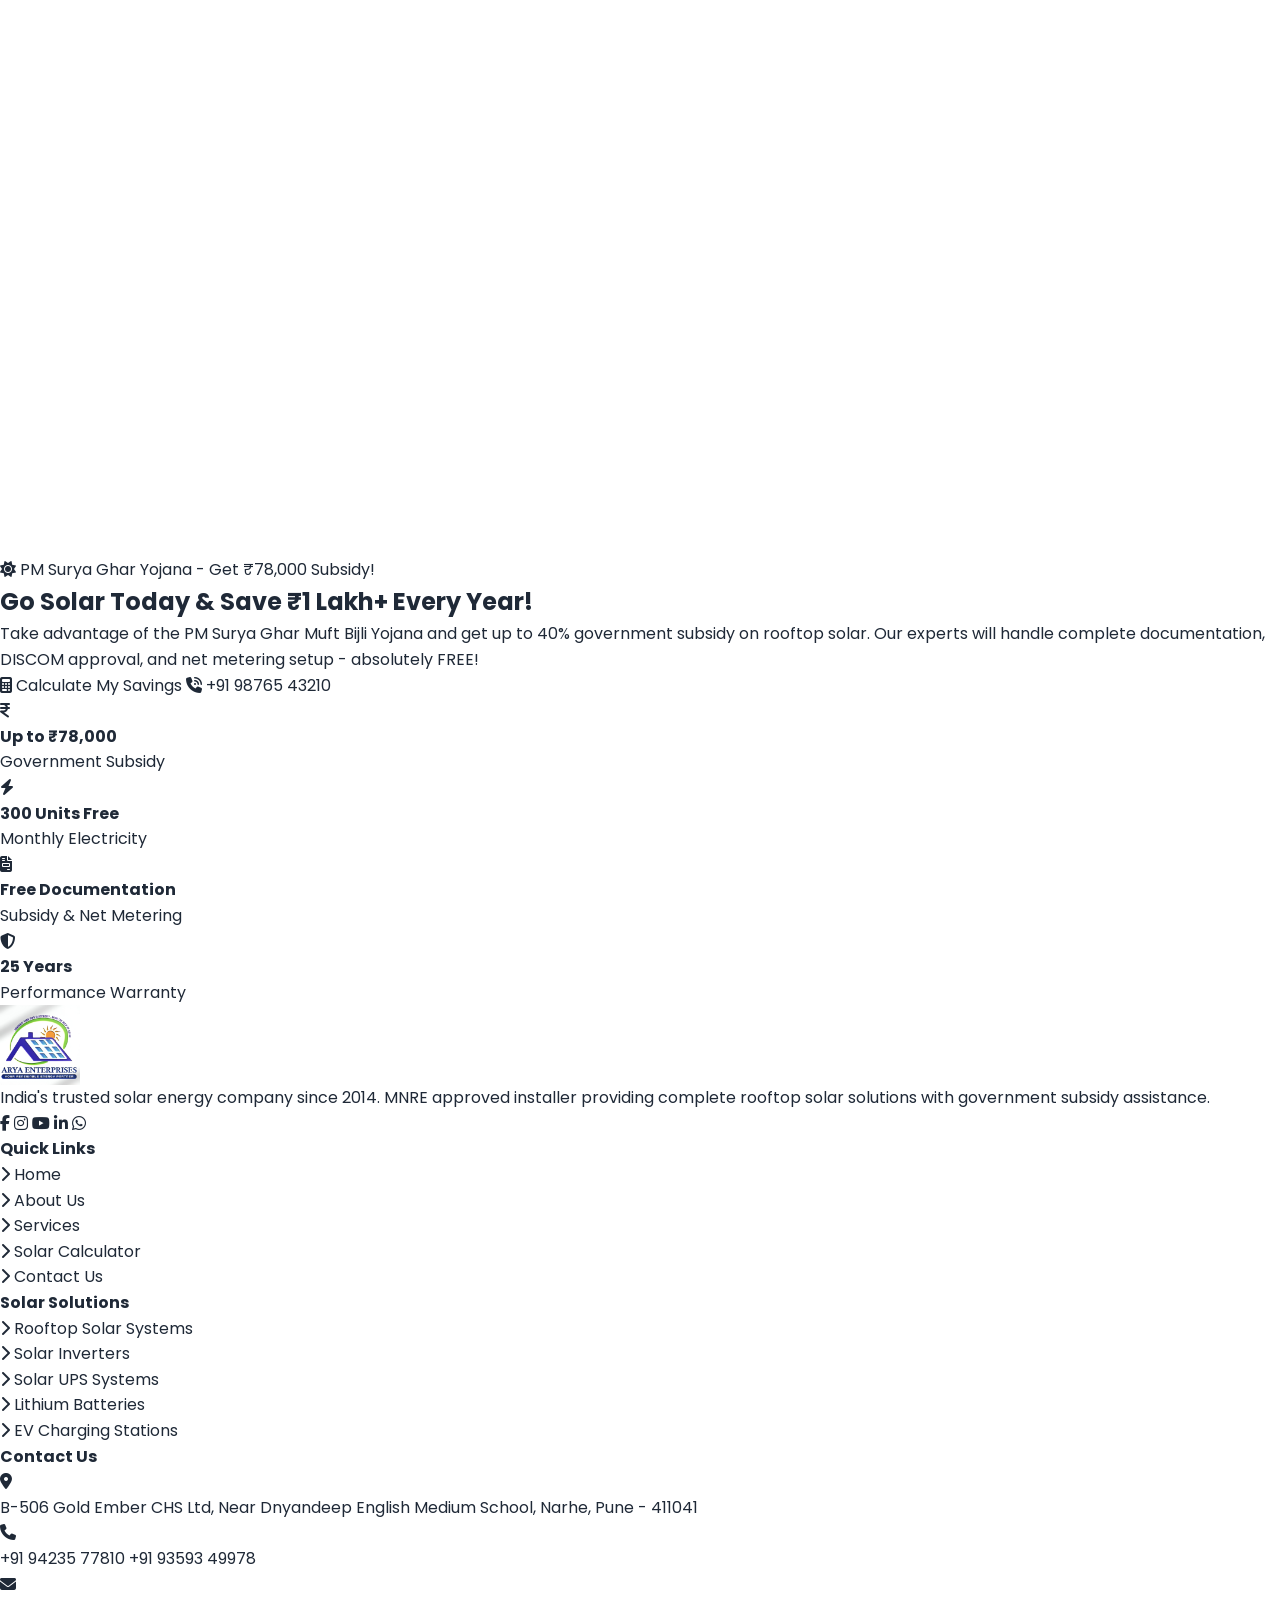
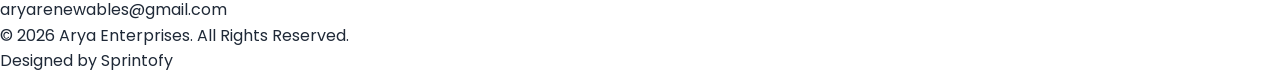
==== commit d2ee9ab1: "add" ====
--- a/index.html
+++ b/index.html
@@ -193,7 +193,7 @@
                     </div>
                     <div>
                         <div class="text-xs text-gray-500">Experience</div>
-                        <div class="text-sm font-bold text-gray-800">15+ Years</div>
+                        <div class="text-sm font-bold text-gray-800">30+ Years</div>
                     </div>
                 </div>
             </div>
@@ -412,7 +412,7 @@
     <!-- 15 Years Experience -->
     <div class="text-center group hover:scale-110 transition-transform duration-300">
         <div class="text-3xl sm:text-4xl font-bold text-solar-yellow animate-pulse" style="animation-delay: 0.2s;">
-            <span class="counter" data-target="15">0</span>+
+            <span class="counter" data-target="30">0</span>+
         </div>
         <div class="text-sm text-gray-300 mt-1">Years Experience</div>
     </div>
@@ -1177,7 +1177,7 @@
             <i class="fa-solid fa-award text-accent-light text-2xl"></i>
         </div>
         <div class="text-4xl font-bold text-white mb-2 counter-number">
-            <span class="counter" data-target="15">0</span>+
+            <span class="counter" data-target="30">0</span>+
         </div>
         <div class="text-gray-300 font-medium">Years of Excellence</div>
     </div>
